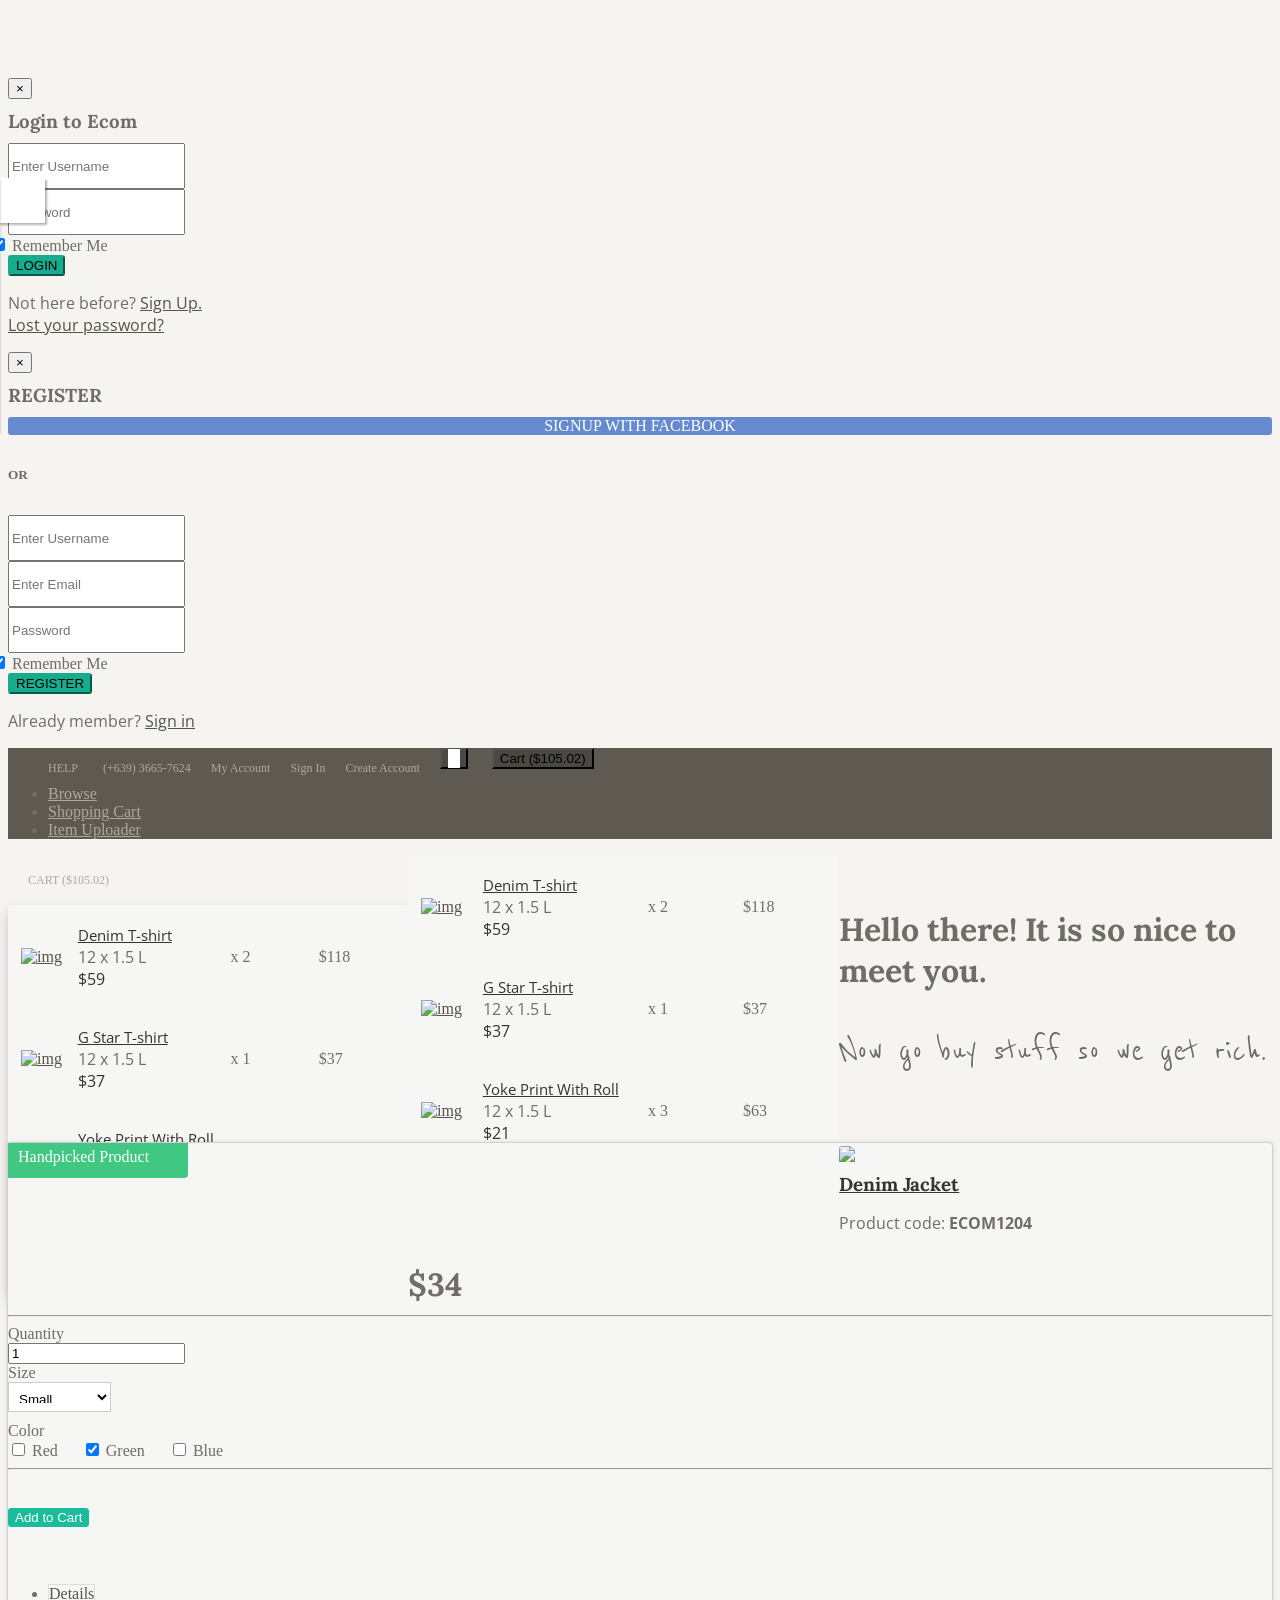
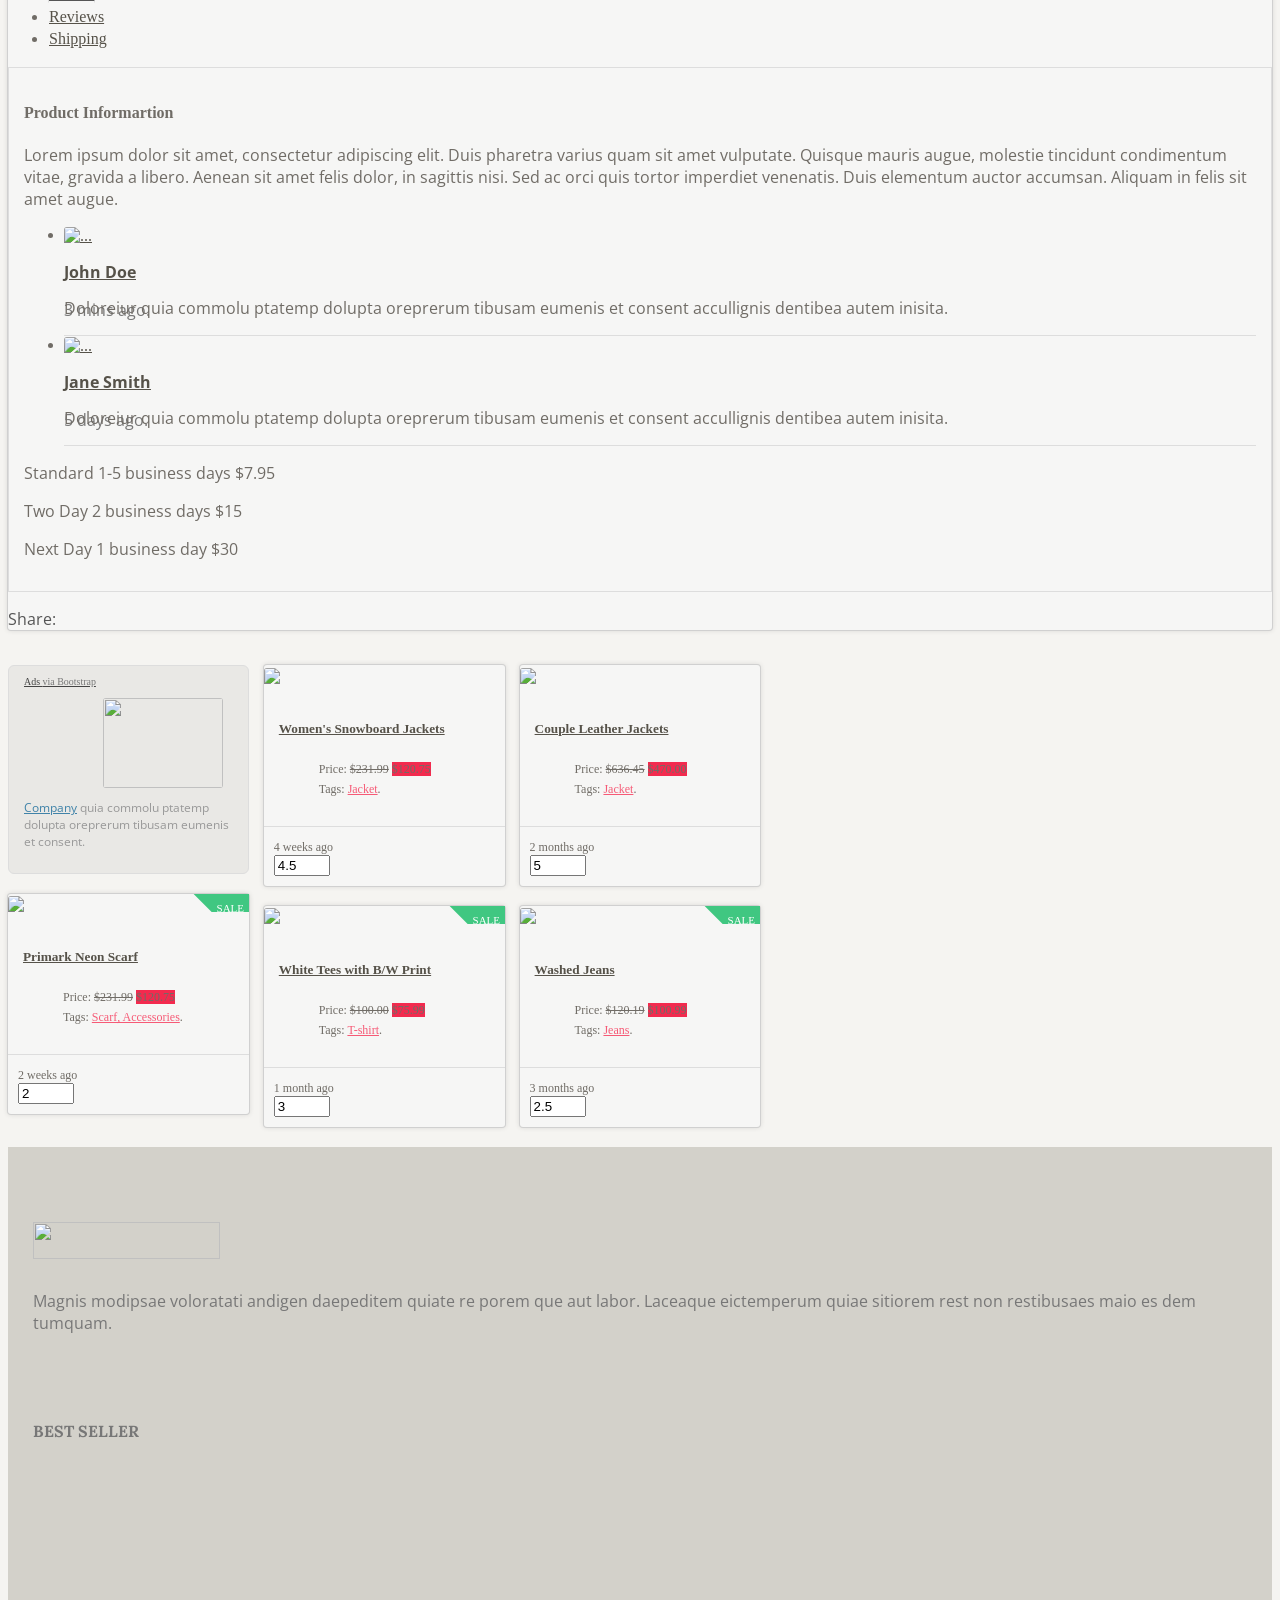
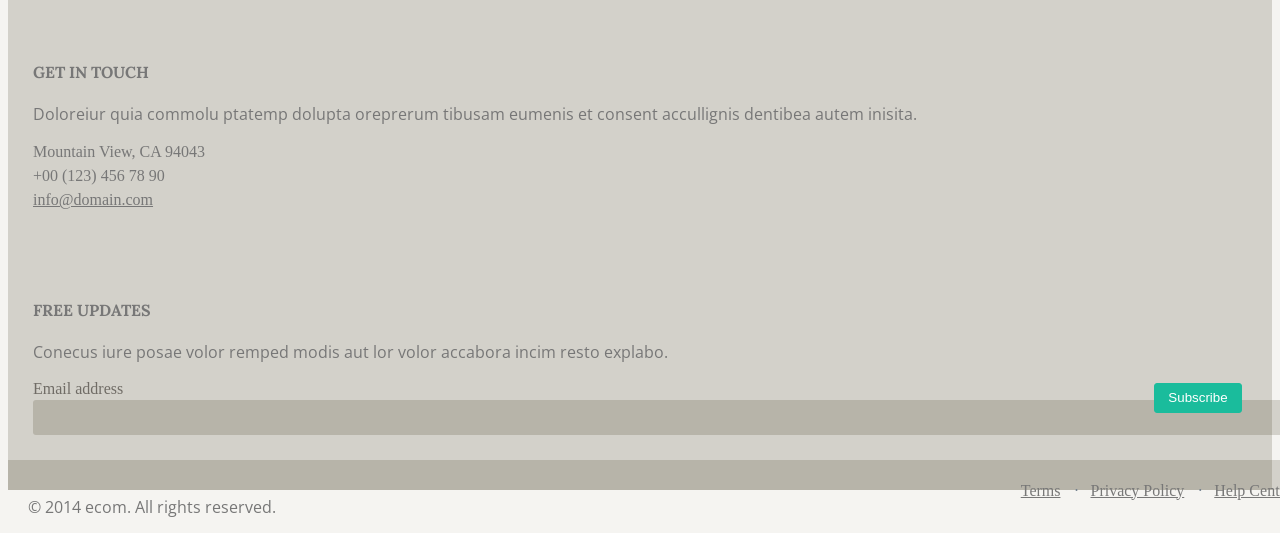
==== index.html @ 982a6e4b "base for design" ====
<!DOCTYPE html>
<html lang="en">
  <head>
    <meta charset="utf-8">
    <meta http-equiv="X-UA-Compatible" content="IE=edge">
    <meta name="viewport" content="width=device-width, initial-scale=1">
    <meta name="description" content="Ecom - Online Shop Template">
    <meta name="author" content="">
    <link rel="icon" href="favicon.ico">
    <title>Ecom - Online Shop Template</title>
    <!-- Bootstrap core CSS -->
    <link type="text/css" rel="stylesheet" href="css/bootstrap.css" />
    <link type="text/css" rel="stylesheet" href="css/font-awesome.css" />
    <!-- Custom styles for this template -->
    <link type="text/css" rel="stylesheet" href="css/styles.css" />
    <link type="text/css" rel="stylesheet" href="css/star-rating.css" />
    <link type="text/css" rel="stylesheet" href="css/flat/all.css" />
    <link type="text/css" rel="stylesheet" href="css/iosOverlay.css"/>

    <!-- Demo Examples -->
    <link type="text/css" rel="stylesheet" href="css/switcher.css"/>
    <link type="text/css" rel="alternate stylesheet" href="css/styles.css" title="brown" />
    <link type="text/css" rel="alternate stylesheet" href="css/grey.css" title="grey" />
    <!-- END Demo Examples -->

    <link type="text/css" rel="stylesheet" href="http://fonts.googleapis.com/css?family=Reenie+Beanie">
    <!-- HTML5 shim and Respond.js IE8 support of HTML5 elements and media queries -->
    <!--[if lt IE 9]>
      <script src="js/html5shiv.min.js"></script>
      <script src="js/respond.min.js"></script>
    <![endif]-->

  </head>
<body>

<!-- Modal Login start -->
<div class="modal signUpContent fade" id="ModalLogin" tabindex="-1" role="dialog" >
  <div class="modal-dialog ">
    <div class="modal-content">
      <div class="modal-header">
        <button type="button" class="close" data-dismiss="modal" aria-hidden="true"> &times; </button>
        <h3 class="modal-title-site text-center"> Login  to Ecom </h3>
      </div>
      <div class="modal-body">
        <div class="form-group login-username">
          <div >
            <input name="log" id="login-user" class="form-control input"  size="20" placeholder="Enter Username" type="text">
          </div>
        </div>
        <div class="form-group login-password">
          <div >
            <input name="Password" id="login-password" class="form-control input"  size="20" placeholder="Password" type="password">
          </div>
        </div>
        <div class="form-group">
          <div >
            <div class="checkbox login-remember">
              <label>
                <input name="rememberme" value="forever" checked="checked" type="checkbox">
                Remember Me </label>
            </div>
          </div>
        </div>
        <div >
          <div >
            <input name="submit" class="btn  btn-block btn-lg btn-primary" value="LOGIN" type="submit">
          </div>
        </div>

        
      </div>
      <div class="modal-footer">
        <p class="text-center"> Not here before? <a data-toggle="modal"  data-dismiss="modal" href="#ModalSignup"> Sign Up. </a> <br>
          <a href="#" > Lost your password? </a> </p>
      </div>
    </div>
  </div>
</div>
<!-- /.Modal Login --> 



<!-- Modal Signup start -->
<div class="modal signUpContent fade" id="ModalSignup" tabindex="-1" role="dialog" >
  <div class="modal-dialog">
    <div class="modal-content">
      <div class="modal-header">
        <button type="button" class="close" data-dismiss="modal" aria-hidden="true"> &times; </button>
        <h3 class="modal-title-site text-center" > REGISTER </h3>
      </div>
      <div class="modal-body">
        <div class="control-group"> <a class="fb_button btn  btn-block btn-lg" href="#"> SIGNUP WITH FACEBOOK </a> </div>
        <h5 style="padding:10px 0 10px 0;" class="text-center"> OR </h5>
        <div class="form-group reg-username">
          <div >
            <input name="login"  class="form-control input"  size="20" placeholder="Enter Username" type="text">
          </div>
        </div>
        <div class="form-group reg-email">
          <div >
            <input name="reg"  class="form-control input"  size="20" placeholder="Enter Email" type="text">
          </div>
        </div>
        <div class="form-group reg-password">
          <div >
            <input name="password"  class="form-control input"  size="20" placeholder="Password" type="password">
          </div>
        </div>
        <div class="form-group">
          <div >
            <div class="checkbox login-remember">
              <label>
                <input name="rememberme" id="rememberme" value="forever" checked="checked" type="checkbox">
                Remember Me </label>
            </div>
          </div>
        </div>
        <div >
          <div >
            <input name="submit" class="btn  btn-block btn-lg btn-primary" value="REGISTER" type="submit">
          </div>
        </div>
  
        
      </div>
      <div class="modal-footer">
        <p class="text-center"> Already member? <a data-toggle="modal"  data-dismiss="modal" href="#ModalLogin"> Sign in </a> </p>
      </div>
    </div>

    
  </div>
</div>
<!-- .ModalSignup End --> 


<!-- Fixed navbar start -->
<div class="navbar navbar-fixed-top megamenu" role="navigation">
  <div class="navbar-top" id="header_nav">
   
    <div class="container">
      <div class="row">
        
        <div class="col-lg-6 col-sm-6 col-xs-6 col-md-6">
            <div class="pull-left ">
            <ul class="userMenu ">
              <li><a href="help.html"><span class="hidden-xs">HELP</span>
                <i class="fa fa-question-circle fa-2x hide visible-xs"></i></a></li>
              <li class="phone-number"> 
              <a  href="callto:+63936657624"> 
              <span> <i class="fa fa-phone-square fa-2x "></i></span> 
              <span class="hidden-xs" style="margin-left:5px"> (+639) 3665-7624 </span> </a> </li>
            </ul>
            </div>
        </div>
        <div class="col-lg-6 col-sm-6 col-xs-6 col-md-6 no-margin no-padding">
          <div class="pull-right">
            <ul class="userMenu">
                <li> <a href="account.html"><span class="hidden-xs">My Account</span> 
                <i class="fa fa-user fa-2x hide visible-xs"></i></a> 
                </li>

                <li><a href="#" data-toggle="modal" data-target="#ModalLogin"><span class="hidden-xs">Sign In</span><i class="fa fa-sign-in fa-2x hide visible-xs"></i></a></li>
                
                <li class="hidden-xs"> <a href="#"  data-toggle="modal" data-target="#ModalSignup"> Create Account </a> </li>
            </ul>
          </div>
        </div>

      </div><!-- row -->
    </div><!-- container -->
  </div><!--/.navbar-top-->

  <div class="navbar navbar-default navbar-custom1">
        <div class="container">
          <div class="navbar-header">
                    <button type="button" class="navbar-toggle" data-toggle="collapse" data-target=".navbar-collapse">
                     <span class="icon-bar"></span>
                     <span class="icon-bar"></span>
                     <span class="icon-bar"></span>
                    </button>
                    <a class="navbar-brand" href="#"></a> 

                    <button type="button" class="navbar-toggle" data-toggle="collapse" data-target=".navbar-cart"> 
                    <i class="fa fa-shopping-cart colorWhite"> </i> 
                    <span class="cartRespons colorWhite"> Cart ($105.02) </span> 
                    </button>
          </div><!-- navbar-header -->

          <div class="collapse navbar-collapse">
                    <ul class="nav navbar-nav">
                        <li><a href="browse.html">Browse</a></li>
                        <li><a href="cart.html">Shopping Cart</a></li>
                        <li><a href="uploader.html" class="">Item Uploader</a></li>
                    </ul>

                        <!--- this part will be hidden for mobile version -->
                        <div class="nav navbar-nav navbar-right hidden-xs">
                            <div class="dropdown cartMenu">
                                <a href="#" class="dropdown-toggle" data-toggle="dropdown">
                                  <i class="fa fa-shopping-cart"> </i>
                                  <span class="cartRespons"> Cart ($105.02) </span> 
                                  <b class="caret"> </b> 
                                </a>
                               
                                <div class="dropdown-menu col-lg-4 col-xs-12 col-md-4 "> 
                                <table class="cart-table">
                                <tbody>
                                  <tr>
                                    <td style="width:15%" class="#">
                                    <a href="#"><img src="http://myxvip.com/ecom/images/product/1.jpg" alt="img"></a> 
                                    </td>

                                    <td style="width:35%">
                                      <div class="cart-desc">
                                      <p><a href="#"> Denim T-shirt </a> <br />
                                        <span class="size"> 12 x 1.5 L</span> <br />
                                        <span class="price"> $59</span></p>
                                      </div>
                                    </td>

                                    <td style="width:20%">x 2</td>
                                    <td style="width:15%">$118</td>
                                    <td style="width:5%"><a href="#"><i class="fa fa-trash-o"></i></a></td>
                                  </tr>
                                  <tr>
                                    <td style="width:15%" class="#">
                                    <a href="#"><img src="http://myxvip.com/ecom/images/product/2.jpg" alt="img"></a> 
                                    </td>

                                    <td style="width:35%">
                                      <div class="cart-desc">
                                      <p><a href="#"> G Star T-shirt </a> <br />
                                        <span class="size"> 12 x 1.5 L</span> <br />
                                        <span class="price"> $37</span></p>
                                      </div>
                                    </td>

                                    <td style="width:20%">x 1</td>
                                    <td style="width:15%">$37</td>
                                    <td style="width:5%"><a href="#"><i class="fa fa-trash-o"></i></a></td>
                                  </tr>
                                  <tr>
                                    <td style="width:15%" class="#">
                                    <a href="#"><img src="http://myxvip.com/ecom/images/product/3.jpg" alt="img"></a> 
                                    </td>
                                    <td style="width:35%">
                                      <div class="cart-desc">
                                      <p><a href="#"> Yoke Print With Roll </a> <br />
                                        <span class="size"> 12 x 1.5 L</span> <br />
                                        <span class="price"> $21</span></p>
                                      </div>
                                    </td>

                                    <td style="width:20%">x 3</td>
                                    <td style="width:15%">$63</td>
                                    <td style="width:5%"><a href="#"><i class="fa fa-trash-o"></i></a></td>
                                  </tr>
                                </tbody>
                                </table>

                                  <div class="cart-footer text-right">
                                    <h4 class="text-right subtotal"> Subtotal: $105 </h4>
                                      <a href="cart.html" class="btn btn-sm btn-danger"><i class="fa fa-shopping-cart"> </i> VIEW CART </a> 
                                      <a class="btn btn-sm btn-primary btn-custom"> CHECKOUT </a> 
               
                                  </div>
                                </div><!-- dropdown-menu -->
                            </div><!--/.cartMenu-->
                        </div><!--/.navbar-nav hidden-xs--> 
          </div><!-- collapse navbar-collapse -->
        </div><!-- container -->


                <!-- this part is duplicate from cartMenu  keep it for mobile -->
                <div class="navbar-cart collapse hidden-sm hidden-md hidden-lg">
                  <div class="cartMenu col-lg-4 col-xs-12 col-md-4">
                    <div class="miniCartTable"> 
                       <table class="cart-table">
                                <tbody>
                                  <tr>
                                    <td style="width:15%" class="#">
                                    <a href="#"><img src="http://myxvip.com/ecom/images/product/1.jpg" alt="img"></a> 
                                    </td>

                                    <td style="width:35%">
                                      <div class="cart-desc">
                                      <p><a href="#"> Denim T-shirt </a> <br />
                                        <span class="size"> 12 x 1.5 L</span> <br />
                                        <span class="price"> $59</span></p>
                                      </div>
                                    </td>

                                    <td style="width:20%">x 2</td>
                                    <td style="width:15%">$118</td>
                                    <td style="width:5%"><a href="#"><i class="fa fa-trash-o"></i></a></td>
                                  </tr>
                                  <tr>
                                    <td style="width:15%" class="#">
                                    <a href="#"><img src="http://myxvip.com/ecom/images/product/2.jpg" alt="img"></a> 
                                    </td>

                                    <td style="width:35%">
                                      <div class="cart-desc">
                                      <p><a href="#"> G Star T-shirt </a> <br />
                                        <span class="size"> 12 x 1.5 L</span> <br />
                                        <span class="price"> $37</span></p>
                                      </div>
                                    </td>

                                    <td style="width:20%">x 1</td>
                                    <td style="width:15%">$37</td>
                                    <td style="width:5%"><a href="#"><i class="fa fa-trash-o"></i></a></td>
                                  </tr>
                                  <tr>
                                    <td style="width:15%" class="#">
                                    <a href="#"><img src="http://myxvip.com/ecom/images/product/3.jpg" alt="img"></a> 
                                    </td>
                                    <td style="width:35%">
                                      <div class="cart-desc">
                                      <p><a href="#"> Yoke Print With Roll </a> <br />
                                        <span class="size"> 12 x 1.5 L</span> <br />
                                        <span class="price"> $21</span></p>
                                      </div>
                                    </td>

                                    <td style="width:20%">x 3</td>
                                    <td style="width:15%">$63</td>
                                    <td style="width:5%"><a href="#"><i class="fa fa-trash-o"></i></a></td>
                                  </tr>
                                </tbody>
                                </table>


                      <div class="cart-footer text-right">
                        <h4 class="text-right subtotal"> Subtotal: $105 </h4>
                        <a href="cart.html" class="btn btn-sm btn-danger"><i class="fa fa-shopping-cart"> </i> VIEW CART </a> 
                        <a class="btn btn-sm btn-primary btn-custom"> CHECKOUT </a> 
                      </div><!-- cart-footer text-right -->
                    </div><!-- miniCartTable -->
                  </div><!--/.cartMenu--> 
                </div><!--/.navbar-cart-->
  </div><!-- navbar-default -->
</div><!-- /.Fixed navbar  -->



<!-- content -->
<div class="container">


    <div class="col-md-12 text-center">
      <div class="heading">
      <h1>Hello there! It is so nice to meet you. </h1>

            <p class="lead">Now go buy stuff so we get rich.</p>
<!--
      <p class="lead">Now go buy stuff so we get rich.</p>
    -->
    </div>
    </div>


   


    <!-- handpicked -->
    <div class="handpicked col-sm-6">
      <a href="details.html"><img class="img-responsive" src="http://myxvip.com/ecom/images/product/ec_guy.jpg"></a>
                   
        
        <div class="col-md-6 pull-left">
          <h3 class="h3"><a href="#"><strong>Denim Jacket</strong></a></h3>
          <p class="product-code">Product code: <strong>ECOM1204</strong></p>
        </div>
                    
        <div class="col-md-6 pull-right text-right">
        <h1 class="big-price"><strong>$34</strong></h1>
        </div>

        <div class="clearfix"></div>
        <hr />
        
        <div class="col-md-12">
        <form class="form-horizontal" role="form">
          <div class="form-group">
            <label for="quantity" class="col-sm-2 control-label">Quantity</label>
              <div class="col-xs-9">
                <input id="quantity"
                           type="text"
                           value="1"
                           name="quantity"
                           data-bts-min="0"
                           data-bts-max="100"
                           data-bts-init-val=""
                           data-bts-step="1"
                           data-bts-decimal="0"
                           data-bts-step-interval="100"
                           data-bts-force-step-divisibility="round"
                           data-bts-step-interval-delay="500"
                           data-bts-prefix=""
                           data-bts-postfix=""
                           data-bts-prefix-extra-class=""
                           data-bts-postfix-extra-class=""
                           data-bts-booster="true"
                           data-bts-boostat="10"
                           data-bts-max-boosted-step="false"
                           data-bts-mousewheel="true"
                           data-bts-button-down-class="btn btn-default"
                           data-bts-button-up-class="btn btn-default"
                            />
              </div>
          </div>

          <div class="form-group">
            <label for="size" class="col-sm-2 control-label">Size</label>
              <div class="col-xs-9">
                <select class="form-control">
                  <option>Small</option>
                  <option>Medium</option>
                  <option>Large</option>
                  <option>Extra Large</option>
                </select>
              </div>
          </div>

          <div class="form-group">
            <label for="color" class="col-sm-2 control-label">Color</label>
              <div class="col-xs-10 checkbox-inline">
                <input type="checkbox"> <label class="custom text-danger">Red</label> 
                <input type="checkbox" checked> <label class="custom text-success">Green</label>
                <input type="checkbox"> <label class="custom text-primary">Blue</label> 
              </div>
          </div>
        </form>
        </div>
        <hr />

        <div class="col-md-12 text-center">
        <button class="btn btn-primary-custom btn-lg" id="loadToSuccess"><i class="fa fa-shopping-cart"></i> Add to Cart</button>
        </div>
       

      <div class="col-md-12">
      
        <ul class="nav nav-tabs">
          <li class="active"><a data-toggle="tab" href="#details">Details</a></li>
          <li><a data-toggle="tab" href="#reviews">Reviews</a></li>
          <li><a data-toggle="tab" href="#shipping">Shipping</a></li>
        </ul>
               

          <div class="tab-content">
          <div class="tab-pane active" id="details">
            <h4>Product Informartion</h4>
            <p>Lorem ipsum dolor sit amet, consectetur adipiscing elit. Duis pharetra varius quam sit amet vulputate. Quisque mauris augue, molestie tincidunt condimentum vitae, gravida a libero. Aenean sit amet felis dolor, in sagittis nisi. Sed ac orci quis tortor imperdiet venenatis. Duis elementum auctor accumsan. Aliquam in felis sit amet augue.</p>
          </div>

          <div class="tab-pane" id="reviews"> 
          
          <ul class="media-list">
            <li class="media">
              <a class="pull-left" href="#">
                <img class="media-object" src="http://myxvip.com/ecom/images/user_1.jpg" style="width:64px;" alt="...">
              </a>
              <div class="media-body">
                <div class="media-heading">
                <p class="pull-left"><a href="#"><strong>John Doe</strong></a></p> 
                <p class="pull-right review-time"><i class="fa fa-clock-o"></i> 3 mins ago.</p>
              </div>
              <div class="clearfix"></div>
                <p class="text-left">Doloreiur quia commolu ptatemp dolupta oreprerum tibusam eumenis et consent accullignis dentibea autem inisita.</p>
              </div>
            </li>
              <li class="media">
              <a class="pull-left" href="#">
                <img class="media-object" src="http://myxvip.com/ecom/images/user_2.jpg" style="width:64px;" alt="...">
              </a>
              <div class="media-body">
                <div class="media-heading">
                <p class="pull-left"><a href="#"><strong>Jane Smith</strong></a></p> 
                <p class="pull-right review-time"><i class="fa fa-clock-o"></i> 5 days ago.</p>
              </div>
              <div class="clearfix"></div>
                <p class="text-left">Doloreiur quia commolu ptatemp dolupta oreprerum tibusam eumenis et consent accullignis dentibea autem inisita.</p>
              </div>
            </li>
          </ul>

          </div><!-- reviews -->
                              

                              
          <div class="tab-pane" id="shipping">
          <p>Standard 1-5 business days $7.95</p>
            <p>Two Day 2 business days $15</p>
            <p>Next Day  1 business day  $30</p>

          </div>
        </div><!-- tab-content-->

        <p class="share text-right">Share:
          <a href="#" class="fa fa-lg fa-facebook-square"></a>
          <a href="#" class="fa fa-lg fa-twitter-square"></a>
          <a href="#" class="fa fa-lg fa-google-plus-square"></a>
        </p>

      </div><!-- col-md-12 -->
    </div><!-- handpicked -->



                <!-- Sidebar Grid -->
                <div class="col-sm-6">
                <div class="productsrow">
                
                      <!-- ADVERTISEMENT -->
                      <div class="product-grid">
                          <div class="advertisement">
                          <h5 class="tab"><a href="#">Ads <span class="meta">via Bootstrap</span></a></h5>
                          <a href="#"><img class="ad pull-left" alt="" src="http://myxvip.com/ecom/images/ads_logo.png" border="0" height="90" width="120"></a>
                          <p class="ads text-left"><a href="#">Company</a> quia commolu ptatemp dolupta oreprerum tibusam eumenis et consent.</p>
                          <div class="clearfix"></div>
                          </div>
                      </div> 
                      <!-- ADVERTISEMENT END -->





                        <div class="product-grid">
                        <div class="widget-area">
                          <div class="container-item">
                          <div class="item">
                            
                            <div class="product-images">
                            <div class="post-header">
                              <img src="http://myxvip.com/ecom/images/product/marta_canga.jpg"></a>
                            </div>
                            </div>

                            <div class="item-overlay">
                              <a href="#" id="loadToSuccess" class="item-button buy">
                              <i class="fa fa-shopping-cart"></i>
                              </a>
                              <a href="details.html" class="item-button details details-btn">
                              <i class="fa fa-search-plus"></i>
                              </a>
                            
                              <div class="sale-tag"><span>SALE</span></div>
                            </div>

                          </div><!-- item-->  
                          </div><!-- container-item -->
                        <div class="widget-text">
                              <h5><a href="#">Primark Neon Scarf</a></h5>     
                                    
                                    <div class="entry-content">
                                        <ul class="post-meta">
                                            <li>Price: 
                                              <span class="price-tag">
                                              <del><span class="amount">$231.99</span></del> 
                                              <span class="badge">$120.75</span>
                                              </span>
                                            </li>

                                            <li>Tags: <a href="#">Scarf, Accessories</a>.</li>
                                        </ul>
                                    </div>
                             </div>    

                                      <div class="entry-footer">
                                        <div class="col-xs-6">
                                        <span class="datetime text-left">
                                          <i class="fa fa-calendar"></i> 2 weeks ago</span>
                                        </div>
                                        <div class="col-xs-6">
                                        <input id="input-22" value="2" type="number" class="rating" min="0" max="5" step="0.5" data-size="sx" data-glyphicon="0">
                                      </div>
                                      <div class="clearfix"></div>
                                      </div>

                        </div><!-- /End widget-area -->
                        </div><!-- product-grid -->







                        <div class="product-grid">
                        <div class="widget-area">
                          <div class="container-item">
                          <div class="item">
                            
                            <div class="product-images">
                            <div class="post-header">
                              <img src="http://myxvip.com/ecom/images/product/josh_barrows.jpg"></a>
                            </div>
                            </div>

                            <div class="item-overlay">
                              <a href="#" id="loadToSuccess" class="item-button buy">
                              <i class="fa fa-shopping-cart"></i>
                              </a>
                              <a href="details.html" class="item-button details details-btn">
                              <i class="fa fa-search-plus"></i>
                              </a>
                            
                              <!--<div class="sale-tag"><span>SALE</span></div>-->
                            </div>

                          </div><!-- item-->  
                          </div><!-- container-item -->
                        <div class="widget-text">
                              <h5><a href="#">Women's Snowboard Jackets</a></h5>     
                                    
                                    <div class="entry-content">
                                        <ul class="post-meta">
                                            <li>Price: 
                                              <span class="price-tag">
                                              <del><span class="amount">$231.99</span></del> 
                                              <span class="badge">$120.75</span>
                                              </span>
                                            </li>

                                            <li>Tags: <a href="#">Jacket</a>.</li>
                                        </ul>
                                    </div>
                             </div>    

                                      <div class="entry-footer">
                                        <div class="col-xs-6">
                                        <span class="datetime text-left">
                                          <i class="fa fa-calendar"></i> 4 weeks ago</span>
                                        </div>
                                        <div class="col-xs-6">
                                        <input id="input-22" value="4.5" type="number" class="rating" min="0" max="5" step="0.5" data-size="sx" data-glyphicon="0">
                                      </div>
                                      <div class="clearfix"></div>
                                      </div>

                        </div><!-- /End widget-area -->
                        </div><!-- product-grid -->




                        <div class="product-grid">
                        <div class="widget-area">
                          <div class="container-item">
                          <div class="item">
                            
                            <div class="product-images">
                            <div class="post-header">
                              <img src="http://myxvip.com/ecom/images/product/aud.jpg"></a>
                            </div>
                            </div>

                            <div class="item-overlay">
                              <a href="#" id="loadToSuccess" class="item-button buy">
                              <i class="fa fa-shopping-cart"></i>
                              </a>
                              <a href="details.html" class="item-button details details-btn">
                              <i class="fa fa-search-plus"></i>
                              </a>
                            
                              <div class="sale-tag"><span>SALE</span></div>
                            </div>

                          </div><!-- item-->  
                          </div><!-- container-item -->
                        <div class="widget-text">
                              <h5><a href="#">White Tees with B/W Print</a></h5>     
                                    
                                    <div class="entry-content">
                                        <ul class="post-meta">
                                            <li>Price: 
                                              <span class="price-tag">
                                              <del><span class="amount">$100.00</span></del> 
                                              <span class="badge">$75.99</span>
                                              </span>
                                            </li>

                                            <li>Tags: <a href="#">T-shirt</a>.</li>
                                        </ul>
                                    </div>
                             </div>    

                                      <div class="entry-footer">
                                        <div class="col-xs-6">
                                        <span class="datetime text-left">
                                          <i class="fa fa-calendar"></i> 1 month ago</span>
                                        </div>
                                        <div class="col-xs-6">
                                        <input id="input-22" value="3" type="number" class="rating" min="0" max="5" step="0.5" data-size="sx" data-glyphicon="0">
                                      </div>
                                      <div class="clearfix"></div>
                                      </div>

                        </div><!-- /End widget-area -->
                        </div><!-- product-grid -->




                        <div class="product-grid">
                        <div class="widget-area">
                          <div class="container-item">
                          <div class="item">
                            
                            <div class="product-images">
                            <div class="post-header">
                              <img src="http://myxvip.com/ecom/images/product/aude.jpg"></a>
                            </div>
                            </div>

                            <div class="item-overlay">
                              <a href="#" id="loadToSuccess" class="item-button buy">
                              <i class="fa fa-shopping-cart"></i>
                              </a>
                              <a href="details.html" class="item-button details details-btn">
                              <i class="fa fa-search-plus"></i>
                              </a>
                            
                              <!--<div class="sale-tag"><span>SALE</span></div>-->
                            </div>

                          </div><!-- item-->  
                          </div><!-- container-item -->
                        <div class="widget-text">
                              <h5><a href="#">Couple Leather Jackets</a></h5>     
                                    
                                    <div class="entry-content">
                                        <ul class="post-meta">
                                            <li>Price: 
                                              <span class="price-tag">
                                              <del><span class="amount">$636.45</span></del> 
                                              <span class="badge">$470.00</span>
                                              </span>
                                            </li>

                                            <li>Tags: <a href="#">Jacket</a>.</li>
                                        </ul>
                                    </div>
                             </div>    

                                      <div class="entry-footer">
                                        <div class="col-xs-6">
                                        <span class="datetime text-left">
                                          <i class="fa fa-calendar"></i> 2 months ago</span>
                                        </div>
                                        <div class="col-xs-6">
                                        <input id="input-22" value="5" type="number" class="rating" min="0" max="5" step="0.5" data-size="sx" data-glyphicon="0">
                                      </div>
                                      <div class="clearfix"></div>
                                      </div>

                        </div><!-- /End widget-area -->
                        </div><!-- product-grid -->


                        <div class="product-grid">
                        <div class="widget-area">
                          <div class="container-item">
                          <div class="item">
                            
                            <div class="product-images">
                            <div class="post-header">
                              <img src="http://myxvip.com/ecom/images/product/zerokhmer.jpg"></a>
                            </div>
                            </div>

                            <div class="item-overlay">
                              <a href="#" id="loadToSuccess" class="item-button buy">
                              <i class="fa fa-shopping-cart"></i>
                              </a>
                              <a href="details.html" class="item-button details details-btn">
                              <i class="fa fa-search-plus"></i>
                              </a>
                            
                              <div class="sale-tag"><span>SALE</span></div>
                            </div>

                          </div><!-- item-->  
                          </div><!-- container-item -->
                        <div class="widget-text">
                              <h5><a href="#">Washed Jeans</a></h5>     
                                    
                                    <div class="entry-content">
                                        <ul class="post-meta">
                                            <li>Price: 
                                              <span class="price-tag">
                                              <del><span class="amount">$120.19</span></del> 
                                              <span class="badge">$100.99</span>
                                              </span>
                                            </li>

                                            <li>Tags: <a href="#">Jeans</a>.</li>
                                        </ul>
                                    </div>
                             </div>    

                                      <div class="entry-footer">
                                        <div class="col-xs-6">
                                        <span class="datetime text-left">
                                          <i class="fa fa-calendar"></i> 3 months ago</span>
                                        </div>
                                        <div class="col-xs-6">
                                        <input id="input-22" value="2.5" type="number" class="rating" min="0" max="5" step="0.5" data-size="sx" data-glyphicon="0">
                                      </div>
                                      <div class="clearfix"></div>
                                      </div>

                        </div><!-- /End widget-area -->
                        </div><!-- product-grid -->



                </div><!-- productsrow -->
                </div><!--col-sm-6 -->
                <!-- /Sidebar Grid -->

</div><!-- /container -->
<!-- /content -->


    <div class="clearfix"></div>
    <!-- =======================================
    Footer Start
    ======================================== -->
    <footer class="dark-bg">
      <div class="container inner">
        <div class="row">
          
          <div class="col-md-3 col-sm-6 inner">

            <div class="footer-logo">
            <a href="#"><img src="http://myxvip.com/ecom/images/footer_logo.png" alt=""></a>
            </div>
            <p>Magnis modipsae voloratati andigen daepeditem quiate re porem que aut labor. Laceaque eictemperum quiae sitiorem rest non restibusaes maio es dem tumquam.</p>
          </div><!-- /.col -->
          
              <div class="col-md-3 col-sm-6 inner">
                <h4>Best Seller</h4>
                
                <div class="row">               
                  <div class="col-xs-6 thumb">
                  <a href="#"><img src="http://myxvip.com/ecom/images/best_seller1.jpg" alt=""></a>
                    <div class="thehover"><i class="fa fa-link fa-4x"></i></div>
                  </div><!-- /.thumb -->
                  
                  <div class="col-xs-6 thumb">
                  <a href="#"><img src="http://myxvip.com/ecom/images/best_seller2.jpg" alt=""></a>
                  <div class="thehover"><i class="fa fa-link fa-4x"></i></div>
                  </div><!-- /.thumb -->
                  
                  <div class="col-xs-6 thumb">
                  <a href="#"><img src="http://myxvip.com/ecom/images/best_seller3.jpg" alt=""></a>
                  <div class="thehover"><i class="fa fa-link fa-4x"></i></div>
                  </div><!-- /.thumb -->
                  
                  <div class="col-xs-6 thumb">
                  <a href="#"><img src="http://myxvip.com/ecom/images/best_seller4.jpg" alt=""></a>
                  <div class="thehover"><i class="fa fa-link fa-4x"></i></div>
                  </div><!-- /.thumb -->  
                </div><!-- /.row -->
              </div><!-- /.col -->
          
          
              <div class="col-md-3 col-sm-6 inner">
                <h4>Get In Touch</h4>
                <p>Doloreiur quia commolu ptatemp dolupta oreprerum tibusam eumenis et consent accullignis dentibea autem inisita.</p>
                <ul class="contacts">
                  <li><i class="fa fa-map-marker"></i> Mountain View, CA 94043</li>
                  <li><i class="fa fa-phone"></i> +00 (123) 456 78 90</li>
                  <li><i class="fa fa-envelope-o"></i> <a href="#">info@domain.com</a></li>
                </ul><!-- /.contacts -->
              </div><!-- /.col -->
          
              <div class="col-md-3 col-sm-6 inner">
                <h4>Free updates</h4>
                <p>Conecus iure posae volor remped modis aut lor volor accabora incim resto explabo.</p>
                
                <form class="form-inline newsletter" role="form">
                  <label class="sr-only" for="exampleInputEmail">Email address</label>
                  <input type="email" class="email" placeholder="">
                  <button type="submit" class="btn btn-success btn-submit">Subscribe</button>
                </form>
            
              </div><!-- /.col -->
        </div><!-- /.row --> 
      </div><!-- container inner-->


        <div class="footer-bottom">
        <div class="container inner">
        <div class="row">
          <div class="col-md-6">
          <p class="copy">&copy; 2014 ecom. All rights reserved.</p>
          </div>
          
          <div class="col-md-6">
            <ul class="footer-menu">
              <li><a href="tos.html">Terms</a></li>
              <li><a href="privacy.html">Privacy Policy</a></li>
              <li><a href="help.html">Help Center</a></li>
            </ul><!-- .footer-menu -->
          </div>
        </div><!-- /.row --> 
        </div><!-- container inner-->
        <div class="clearfix"></div>
        </div><!-- .footer-bottom -->

    </footer>
    <!-- =======================================
    Footer End
    ======================================== -->


    <!-- ADD Switcher -->
      <div class="demo_changer">
          <div class="demo-icon"><i class="fa fa-cog fa-2x"></i></div>
          <div class="form_holder">
              <div class="line"></div>
              <p>CHOOSE YOUR COLOR</p>
              <p>This plugin uses cookies. Choose a predefined color scheme here.</p>
            <div class="predefined_styles">
            <ul id="switcher">
              <li id="brown"><a href="#" class="styleswitch" rel="brown"><img src="http://myxvip.com/ecom/images/placeholder.png"/></a></li>
              <li id="grey"><a href="#" class="styleswitch" rel="grey"><img src="http://myxvip.com/ecom/images/placeholder.png"/></a></li>
            </ul>
            </div>
          <span><a rel="stylesheet" class="styleswitch" href="?default=true">DEFAULT STYLE</a></span>
        <div class="line"></div>
          </div>
      </div>
    <!-- END Switcher -->



   <!-- Bootstrap core JavaScript -->
    <script type="text/javascript" src="http://myxvip.com/ecom/js/jquery.min.js"></script>
    <script type="text/javascript" src="http://myxvip.com/ecom/js/bootstrap.js"></script>

    <script type="text/javascript" src="http://myxvip.com/ecom/js/star-rating.js"></script>
    <script type="text/javascript" src="http://myxvip.com/ecom/js/icheck.js"></script>
    <!--Touch Spin -->
    <script type="text/javascript" src="http://myxvip.com/ecom/js/bootstrap.touchspin.js"></script>
    <script type="text/javascript" src="http://myxvip.com/ecom/js/iosOverlay.js"></script>
    <script type="text/javascript" src="http://myxvip.com/ecom/js/spin.min.js"></script>

    <!-- DEMO -->
    <script type="text/javascript" src="http://myxvip.com/ecom/js/color_switcher.js"></script>
    <script type="text/javascript" src="http://myxvip.com/ecom/js/custom.js"></script>

  </body>
</html>
---- css/styles.css ----
/*   
Template Name: Ecom - Online Shop Template
Template URI: http://myxvip.com/ecom/
Description: Bootstrap Theme
Author: Erwin Agpasa
Author URI: http://istran.net
License: GNU General Public License version 3.0
License URI: http://www.gnu.org/licenses/gpl-3.0.html
Version: 1.0

 Ecom - Online Shop Template is a bootstrap shopping cart template. 
 Can be used for some type of online store.

Regular Updates:
No need to worry about subscription or renewal fees. Once you buy a theme, you receive upgrades at no cost.

Features:
1. well-written code
2. Bootstrap v3.2.0
3. Custom ads widgets
4. JQuery star rating plugin
5. Fontawesome Icons
6. Multiple color scheme

Changelog:
1.0 - Initial release

1.1 - August 14, 2014
- Fixed Logo and nav always pull right in MS Windows IE and Firefox
- Logo lef margin in mobile version
- 

Credits:
Flickr users
- Marta Canga
- Josh Barrows
- AUDE
- Zerokhmer
*/

@import url(http://fonts.googleapis.com/css?family=Lora);
@import url(http://fonts.googleapis.com/css?family=Open+Sans:400,300,700,600);

/* =============================================================== */
/* GENERAL
/* =============================================================== */

html * { outline: 0 !important; }

body {
	background: #f5f4f1 url(../images/bg.png?6389083) repeat 0 0;
 	padding-top:70px;
	color: #706c66;
	}


body p{
	font-family: 'Open Sans', sans-serif!important;
	}

a { color: #565249; }


	h1.title{
		font-size: 20px;
		font-family: 'Open Sans', sans-serif;
		border-bottom: 1px solid #ddd;
		}

	h1.title-noline{
		font-size: 20px;
		font-family: 'Open Sans', sans-serif;
		}

	h2.title{
		font-size: 18px;
		font-family: 'Open Sans', sans-serif;
		border-bottom: 1px solid #ddd;
		}

	h2.title-noline{
		font-size: 18px;
		font-family: 'Open Sans', sans-serif;
		}

	h1,h2,h3 {
		margin-top: 10px;
		margin-bottom: 10px;
		font-family: 'Lora', serif;
		}

	.h3 a{
		color:#333;
		font-family: 'Lora', serif;
		}


	img {
		vertical-align: middle;
		border: 0; 
		}

	hr.liner{
		border-bottom: solid 1px #e3e1dc;
		}

	.padder{
		padding:0 20px 0 20px;
		}

	.nopadding {
	   	padding: 0 !important;
	   	margin: 0 !important;
		}

	label.custom{
		margin-right:20px;
		}

	.control-label{
		font-weight: normal;
		}	

	select {
		border: 1px solid #cccccc;
		background-color: #ffffff;
		display: inline-block;
		padding: 8px 6px;
		margin-bottom: 10px;
		height: 30px;
		line-height: 30px;
		vertical-align: middle;
		}


	.btn-primary{
		background-color: #16AC8E;
		border-color: #16AC8E;
		}

	.btn-primary:hover, .btn-primary:focus{
		background-color:#14997E;
		border-color: #16AC8E;
		}

	.fb_button{
		border-color:#658AD0;
		color: #fff;
		margin: 0 auto;
		background: #658AD0;
		color: #FFFFFF;
		display: block;
		text-align: center;
		text-decoration: none;
		}

	.fb_button:hover{
		background: #5178C2;
		border-color:#5178C2;
		color: #fff;
		}

	.btn-checkout, .btn-checkout:hover {
		font-family: 'Open Sans', sans-serif;
		text-decoration: none;
		text-shadow: 0 -1px 0 rgba(0,0,0,.2);
		cursor: pointer;
		font-weight: 300;
		color: #fff!important;
		border: 0!important;
		border-color: none!important;
		background: #89a452 url(../images/btn-lighter-bg.png?164b591) repeat 0 0;
		background: url(../images/btn-lighter-bg.png?164b591) repeat 0 0,-moz-linear-gradient(top,#95b060 0,#89a452 100%);
		background: url(../images/btn-lighter-bg.png?164b591) repeat 0 0,-webkit-gradient(linear,left top,left bottom,color-stop(0%,#95b060),color-stop(100%,#89a452));
		background: url(../images/btn-lighter-bg.png?164b591) repeat 0 0,-webkit-linear-gradient(top,#95b060 0,#89a452 100%);
		background: url(../images/btn-lighter-bg.png?164b591) repeat 0 0,-o-linear-gradient(top,#95b060 0,#89a452 100%);
		background: url(../images/btn-lighter-bg.png?164b591) repeat 0 0,-ms-linear-gradient(top,#95b060 0,#89a452 100%);
		background: url(../images/btn-lighter-bg.png?164b591) repeat 0 0,linear-gradient(top,#95b060 0,#89a452 100%);
		-webkit-box-shadow: inset 0 -1px 0 rgba(0,0,0,.07),0 1px 2px 0 rgba(0,0,0,.09),transparent 0 0 0;
		box-shadow: inset 0 -1px 0 rgba(0,0,0,.07),0 1px 2px 0 rgba(0,0,0,.09),transparent 0 0 0;
		-webkit-user-select: none;
		-moz-user-select: none;
		-ms-user-select: none;
		user-select: none;
		}

	.btn-continue{
		width: 170px;
		margin: 0;
		border: 0!important;
		border-color: none!important;
		background: #c2bdb6 url(../images/btn-lighter-bg.png?59b765c) repeat 0 0;
		background: url(../images/btn-lighter-bg.png?59b765c) repeat 0 0,-moz-linear-gradient(top,#cecac4 0,#c2bdb6 100%);
		background: url(../images/btn-lighter-bg.png?59b765c) repeat 0 0,-webkit-gradient(linear,left top,left bottom,color-stop(0%,#cecac4),color-stop(100%,#c2bdb6));
		background: url(../images/btn-lighter-bg.png?59b765c) repeat 0 0,-webkit-linear-gradient(top,#cecac4 0,#c2bdb6 100%);
		background: url(../images/btn-lighter-bg.png?59b765c) repeat 0 0,-o-linear-gradient(top,#cecac4 0,#c2bdb6 100%);
		background: url(../images/btn-lighter-bg.png?59b765c) repeat 0 0,-ms-linear-gradient(top,#cecac4 0,#c2bdb6 100%);
		background: url(../images/btn-lighter-bg.png?59b765c) repeat 0 0,linear-gradient(top,#cecac4 0,#c2bdb6 100%);
		text-shadow: none;
		color: #857f77;
		}

	.btn-continue:after{
		content: "Continue Shopping";
		}


	/* ===== PANEL ===== */
	.panel-info {
		color: #565249!important;
		border-color: #e3e1dc;
		}

	.panel-info > .panel-heading {
		color: #31708f;
		background: rgba(255,255,255,.35);
		border-color: #e3e1dc;
		}

	.panel-title{ color: #555; }

	.panel{ background-color: #f6f6f5; }

	.panel img .small{ /*NOT USED */
		width: 60px;
		height: 60px;
		}

	.panel-body > .row {  }

	.panel-footer {
		padding: 10px 15px;
		background: rgba(66,55,13,.06);
		border-color: rgba(43,41,39,.1);
		border-bottom-right-radius: 3px;
		border-bottom-left-radius: 3px;
		}

	.article-vote {
		clear: both;
		background: #f6f6f5;
		border-top: solid 1px #dcdbd9;
		border-bottom: solid 1px #dcdbd9;
		padding: 25px 30px;
		position: relative;
		margin: 0 0 15px 0;
		display: block;
		}


	/* LIST */
	ul.category-list {
		list-style-type: none;
		margin:0!important;
		padding: 0!important	
		}

	ul.category-list li{
		margin-bottom: 15px;
		}

	ul.category-list li a{
		text-decoration: none;
		color: #8ca755;
		}


	/* SPACING */
	.top30{ margin-top: 30px; }
	.top40{ margin-top: 40px; }
	.top50{ margin-top: 50px; }
	.top60{ margin-top: 60px; }
	.bottom30{ margin-bottom: 30px; }
	.bottom40{ margin-bottom: 40px; }
	.bottom50{ margin-bottom: 50px; }
	.bottom60{ margin-bottom: 60px; }

/* =============================================================== */
/* CUSTOMIZED NAVBAR
/* =============================================================== */
.logo {
	width: 125px;
	height: 27px;
	}

.navbar-top {
	background: #4e4a41 url(../images/header-bg.png?ca8a218) repeat-x 0 0;
	font-size: 12px;
	color: #aca99f;
	}

.navbar-default{
	background: rgba(78, 74, 65, 0.9) url(../images/header-bg.png?ca8a218) repeat-x 0 0;
	border-color:transparent;
	padding:0;
	margin:0;
	border-radius: 0!important;
	width: 100%!important;
	}

.navbar-default .navbar-nav > li > a {
	color: #aca99f;
	}

.navbar-toggle {
	background: rgba(0,0,0,0.2);
	}

.navbar-brand {
	padding: 10px;
	width: 125px;
	background:url(../images/logo-default.png) 0 12px;
	 	background-size: 125px 27px!important;
	 	   background-repeat: no-repeat;
	}

/* Removed IE issue
.navbar .navbar-top {
	height: 35px;
	}
*/
.navbar-collapse ul li:hover{
	background-color: none;
	}

.navbar-collapse ul li a:hover{
	color: #fff!important;
	}


/*Mobile Toggle button*/
.navbar-toggle .icon-bar {
	border: solid 2px #fff;
	}

.userMenu li {
	padding-top:5px;
	display: block;
	float: left;
	}

.userMenu li a {
	display: block;
	float: right;
	font-size: 12px;
	color: #aca99f;
	line-height: 30px;
	padding: 0 20px 0 0;
	text-decoration: none;

	}

.userMenu li a:hover {
	opacity:0.6;
	}

.phone-number span {
	float: left;
	}


/* =============================================================== */
/* CART MENU
/* =============================================================== */
.dropdown-menu {
	left: 0;
	}

.cartMenu {
	float: left;
	display: block;
	}

.cartMenu a.dropdown-toggle {
	padding-bottom: 15px;
	padding-top: 15px;
	padding-left: 20px;
	padding-right: 20px;
	color: #aca99f;
	font-size: 12px;
	font-weight: 300;
	text-transform: uppercase;
	line-height: 20px;
	display: block;
	text-decoration: none;
	}

.cartMenu a.dropdown-toggle:hover{
	background-color: #4e4a41;
	}

.navbar-default .navbar-nav > .open > a, 
.navbar-default .navbar-nav > .open > a:hover, 
.navbar-default .navbar-nav > .open > a:focus {
	color: #fff;
	background-color: #4e4a41;
	}

.cartMenu .dropdown-menu {
	padding-bottom: 0;
	border-radius: 0;
	margin-top: 0;
	background-color: #f6f6f5;
	width: 400px;
	}

.miniCartTable{
	padding:0;
	width: 100%;
	}

.cart-table{
	width: 100%;
	background-color:#f6f6f5; 
	}
	
.navbar-cart{
	width: 100%!important;
	}

.cartMenu table tr {
	border-bottom: solid 1px #F5F5F5;
	}

.cartMenu img {
	width: 65px;
	height: 65px;
	margin: 5px 10px;
	}

.cart-desc a{
	font-size: 15px;
	color: #333;
	padding: 0;
	margin: 0;
	}

.cart-desc span.price {
	color: #333;
	display: inline-block;
	}


.cart-footer {
	background: #f0efed;
	padding: 10px;
	}

h4.subtotal{
	font-size: 20px;
	margin: 0;
	padding: 5px 15px 15px 0;
	}




/* =============================================================== */
/* CONTENT
/* =============================================================== */

.breadcrumb { background-color: transparent!important; }

.container{ /*optional*/}

.heading{ margin: 70px auto; }

.heading h1{
	color: #706c66;
	font-family: 'Lora', serif;
	}

p.lead{
	color: #706c66;
	text-shadow: 1px 1px #fff;
	font-size: 38px;
	font-family: 'Reenie Beanie',arial,serif !important;
	}

.handpicked, .details-photo {
	background: #f6f6f5;
	position: relative;
	padding: 0;
	margin-bottom: 35px;
	-webkit-border-radius: 3px;
		-moz-border-radius: 3px;
		border-radius: 3px;
			-webkit-box-shadow: 0 0 0 1px #d0d0d0, 0 0 5px 1px rgba(0, 0, 0, 0.1);
				-moz-box-shadow: 0 0 0 1px #d0d0d0, 0 0 5px 1px rgba(0, 0, 0, 0.1);
					box-shadow: 0 0 0 1px #d0d0d0, 0 0 5px 1px rgba(0, 0, 0, 0.1);
	}

.handpicked:before{
	z-index: 10;
	position: absolute;
	display: table;
	content: "Handpicked Product";
	top: 0;
	display: block !important;
	left: 0;
	width: 170px;
	height: 30px;
	background-color: #40c781;
	color: #fff;
	padding:5px 0 0 10px;
		-webkit-border-bottom-right-radius: 4px;
			-moz-border-radius-bottomright: 4px;
				border-bottom-right-radius: 4px;
	}

.handpicked img{
	width:100%;
	-webkit-border-top-left-radius: 3px;
	-webkit-border-top-right-radius: 3px;
	-webkit-border-bottom-right-radius: 0px;
	-webkit-border-bottom-left-radius: 0px;
		-moz-border-radius-topleft: 3px;
		-moz-border-radius-topright: 3px;
		-moz-border-radius-bottomright: 0px;
		-moz-border-radius-bottomleft: 0px;
			border-top-left-radius: 3px;
			border-top-right-radius: 3px;
			border-bottom-right-radius: 0px;
			border-bottom-left-radius: 0px;
	}

.big-price{ margin-top: 20px; }


/* =============================================================== */
/* USER REVIEWS
/* =============================================================== */
ul.media-list .media{
	border-bottom: 1px solid #ddd;
	}

.media-heading{
	height: 20px;
	}

.review-time{
	color:#777;
	}

/* =============================================================== */
/* PRODUCT GRID
/* =============================================================== */
.product-code{
	margin-bottom: 30px;
	}

.productsrow {
 	-moz-column-width: 200px;
 		-webkit-column-width: 200px;
 			column-gap:15px;
 				-moz-column-gap: 15px;	
					-webkit-column-gap: 15px;
	}

.product-grid {
 	display: inline-block;
 	margin-bottom:  20px;
 	padding:  0;
 	width:  100%; 
	}

.widget-area {
	padding: 0;
	margin: 0;
	background: #f6f6f5;
	-webkit-border-radius: 3px;
		-moz-border-radius: 3px;
			border-radius: 3px;
	
	-webkit-box-shadow: 0 0 0 1px #d0d0d0, 0 0 5px 1px rgba(0, 0, 0, 0.1);
		-moz-box-shadow: 0 0 0 1px #d0d0d0, 0 0 5px 1px rgba(0, 0, 0, 0.1);
			box-shadow: 0 0 0 1px #d0d0d0, 0 0 5px 1px rgba(0, 0, 0, 0.1);
	}

.product-images{
	position: relative;
	padding: 0;
	margin-bottom:0px;
	}

.product-images img {
	width:100%;
	-webkit-border-top-left-radius: 3px;
	-webkit-border-top-right-radius: 3px;
	-webkit-border-bottom-right-radius: 0px;
	-webkit-border-bottom-left-radius: 0px;
		-moz-border-radius-topleft: 3px;
		-moz-border-radius-topright: 3px;
		-moz-border-radius-bottomright: 0px;
		-moz-border-radius-bottomleft: 0px;

			border-top-left-radius: 3px;
			border-top-right-radius: 3px;
			border-bottom-right-radius: 0px;
			border-bottom-left-radius: 0px;
	}

.badge{ background: #f32a4e; }

.btn-primary-custom{
	border-radius: 3px;
	background: url(../images/btn-lighter-bg.png) repeat 0 0;
	-webkit-box-shadow: none;
	box-shadow: none;
	margin:30px 0 40px 0;
	background-color: #1abc9c;
	border: 1px solid #1abc9c!important;
	border: 0;
	color:#fff;
	}

.btn-primary-custom:hover{
	background-color: #16AC8E;
	border: 1px solid #1abc9c!important;
	color:#fff;
	}

.share{ color:#555; }

.share a{
	color: #ddd;
	text-decoration: none;
	}

.share a:hover{
	color: #555;
	}

.post-header {
	overflow: visible;
	}

.post-header:after {
	content: "";
	width: 0;
	height: 0;
	bottom: 0;
	position: absolute;
	z-index: 99999;
	left: 16px;
	border-left: 8px solid transparent;
	border-right: 8px solid transparent;
	border-bottom: 8px solid #f6f6f5;
	}

.widget-text{
	padding:15px;
	}

.entry-content{
	font-size: 12px;
	line-height: 20px;
	}

.entry-content ul{
	list-style: none;
	}

ul .post-meta { /*optiona*/}

.post-meta a {
	color: #f65a76;
	}

.entry-footer{
	border-top:1px solid #ddd;
	padding: 10px;
	}

.entry-footer .datetime{
	font-size: 12px;
	}






/*Items overlay*/
.container-item{ }

.item{
	position: relative;
	top:0;
	left:0;
	z-index:5;
	overflow: hidden;
	-webkit-background-size: 100%;
	     -o-background-size: 100%;
	        background-size: 100%;
	}

.item-overlay{
	position: absolute;
	top: 0;
	left: 0;
	width: 100%;
	height: 100%;
	border-radius: 3px;
	-webkit-transition: background-color 0.3s ease-in-out;
	   -moz-transition: background-color 0.3s ease-in-out;
	    -ms-transition: background-color 0.3s ease-in-out;
	     -o-transition: background-color 0.3s ease-in-out;
	        transition: background-color 0.3s ease-in-out;
	}

.item:hover .item-overlay{
	background-color: rgba(0,0,0,0.4);
	}


/* Buttons */
.item-button{
	border-radius:3px;
	width:30px;
	height:30px;
	padding: 5px 0 0 7px;
	color: #fff;
	}

.item-button.buy{
	background-color:#40c781;
	position: absolute;
	top: 15px;
	left: 15px;
	opacity:0;
	}

.item-button.buy:hover{
	background-color:#34a46c;
	color: #ddd;
	}

.container-item:hover .item-button.buy{
	opacity:1;
	}

.item-button.details{
	background-color:#4f4f4f;
	position: absolute;
	top: 50px;
	left: 15px;
	opacity:0;
}
.item-button.details:hover{
	background-color:#333333;
	color: #ddd;
	}
.container-item:hover .item-button.details{
	opacity:1;
	}

/* Tags */
.sale-tag{
	width: 50px;
	height: 100px;
	background: #40c781;
	position: absolute;
	top:-45px;
	right:-10px;
	-webkit-transform: rotate(-45deg);
	   -moz-transform: rotate(-45deg);
	    -ms-transform: rotate(-45deg);
	     -o-transform: rotate(-45deg);
	        transform: rotate(-45deg);
	}
.sale-tag span{
	position:absolute;
	top:48px;
	left:2px;
	-webkit-transform: rotate(45deg);
	   -moz-transform: rotate(45deg);
	    -ms-transform: rotate(45deg);
	     -o-transform: rotate(45deg);
	        transform: rotate(45deg);
	font-size:11px;
	color:#fff;
}


/* =============================================================== */
/* ADS
/* =============================================================== */
.tab a {
	padding:0;
	font-weight: 500;
	color: #444;
	}

.advertisement h5{
	margin: 0 0 10px 0;
	padding: 0;
	background: none;
	}

span.meta {
	color: #999;
	}

h5 span.meta {
	font-weight: normal;
	line-height: 12px;
	color: #777;
	}

.advertisement a img {
	display: block;
	margin: 0px 10px 5px auto;
	-webkit-border-radius: 3px;
		-moz-border-radius: 3px;
			border-radius: 3px;
	}


.ads {
	line-height: 1.4;
	color: #999;
	}

p.ads a{
	color: #4083a9;
	}

.advertisement {
	margin: 0;
	padding: 10px 15px;
	background: rgba(0,0,0,0.05);
	font-size: 12px;
	font-weight: normal;
	color: rgba(0,0,0,0.6);
	border: 1px solid #ddd;
	-webkit-border-radius: 6px;
		-moz-border-radius: 6px;
			border-radius: 6px;
	}


/* =============================================================== */
/* PRODUCT TABS
/* =============================================================== */
.nav-tabs {
	border-bottom: 0px solid #ddd;
	}

.nav-tabs > li.active > a, .nav-tabs > li.active > a:hover, .nav-tabs > li.active > a:focus {
color: #555;
cursor: default;
background-color: #f6f6f5;
border: 1px solid #ddd;
border-bottom-color: transparent;
}


.nav-tabs > li > a {
	margin:0;
	line-height: 1.42857143;
	border: 1px solid transparent;
	border-radius: 0!important;
	}

.tab-content{
	background-color: #f6f6f5;
	border:1px solid #ddd;
	margin:0 0 5px 0px;
	padding:15px;
	}




/* =============================================================== */
/* DETAILS PAGE
/* =============================================================== */
.details-page{
	margin: 0;
	padding: 30px 0 0 0;
/*	background-color: #fff;*/
	width: 100%;
	}



/* =============================================================== */
/* Browse PAGE
/* =============================================================== */

.browse-page{
	margin: 0;
	padding: 30px 0 0 0;
	width: 100%;
	}

#category{
	padding:10px 10px 0 0;
	cursor: pointer;
	color: #777
}

.dropdown-menu{
	border: 0;
	webkit-background-clip: padding-box;
	background-clip: padding-box;
background-color: #f6f6f5;
-webkit-background-clip: padding-box;
background-clip: padding-box;
border: 0px solid #ccc;
border: 0px solid rgba(0, 0, 0, .15);
border-radius: 4px;
-webkit-box-shadow: 0 6px 12px rgba(0, 0, 0, .175);
box-shadow: 0 6px 12px rgba(0, 0, 0, .175);
	}


.dropdown-menu:before{
	content: "";
	width: 0;
	height: 0;
	top: -9px;
	position: absolute;
	z-index: 99999;
	right: 4px;
	border-left: 10px solid transparent;
	border-right: 10px solid transparent;
	border-bottom: 10px solid #f6f6f5;
	}	





#myContent {
	-moz-column-count: 4;
	-moz-column-gap: 0px;
	-webkit-column-count: 4;
	-webkit-column-gap: 0px;
	column-count: 4;
	column-gap: 0px;
	width: 100%;
	margin: 0;
	padding: 0
}

ul#myContent li{
	margin: 0px 0 10px 10px;
	}


.widget-area-browse {
	padding: 0;
	margin: 0;
	background: #f6f6f5;
	position: relative;
	clear: left;
	
	-webkit-border-radius: 3px;
		-moz-border-radius: 3px;
			border-radius: 3px;
	
	-webkit-box-shadow: 0 1px 2px rgba(0,0,0,0.07);
		-moz-box-shadow: 0 1px 2px rgba(0,0,0,0.07);
			box-shadow: 0 1px 2px rgba(0,0,0,0.07);
	}



/* =============================================================== */
/* CART PAGE
/* =============================================================== */

.nav-pills > li.active > a, .nav-pills > li.active > a:hover, .nav-pills > li.active > a:focus {
color: #777;
background: rgba(209,205,196,.15);
}


.product-price, .product-name{
	height: 60px;
	line-height: 60px;
}

.product-name h4{
	font-weight: 300!important;
	}

.product-name h4 small{
	font-weight: 300!important;

}


.product-qty{
	padding-top: 15px;
	height: 60px;
	line-height: 60px;
}


.creditCard img{
	height: 40px;
}



.paymentInput{
	display: block;
	margin-bottom: 20px;
	}


	/* ORDER SUMMARY */
	table.cartTable {
		
		}


	.cartTableHeader th{
		text-transform: uppercase;
		background: rgba(209,205,196,.15);
		padding-top: 10px!important;
		padding-bottom: 10px;
		padding-left:10px;
		}


	tr.CartProduct { }

	.CartProduct td{
		padding-top: 10px!important;
		padding-bottom: 10px;
		padding-left:10px;
		}


	.CartDescription h4{
		font-weight: 300!important;
		}




.checkoutReview .CartProductThumb a img, .checkoutReview .CartProductThumb a img {
width: 50px;
}

/* =============================================================== */
/* MODAL
/* =============================================================== */
.input{
	height: 40px;
	}

.checkbox{
	margin-left: -20px;
	}









/* =============================================================== */
/* ACCOUNT
/* =============================================================== */

.profile-content{
	padding:5px 20px 5px 20px!important;
	background-color: #f6f6f5;
}
.profile-content h3{
	margin:15px 0 10px 0!important;
	}

.stats {
    width: 100%;
    margin: 30px auto;
    text-align: center;
    display: table;
    }

.stats .statis {
    display: table-cell;    
    width: 25%;
    vertical-align: top;
    }

.ibox-content {
	color: inherit;
	padding: 0px;
	}

.feed-activity-list .feed-element {
	border-bottom: 1px solid #E7EAEC;
	}

.feed-element {
	padding: 15px 0 15px 0;
	}

.feed-element img.img-circle, .dropdown-messages-box img.img-circle {
	width: 38px;
	height: 38px;
	}

.feed-element > .pull-left {
	margin-right: 10px;
	}

.feed-element .well {
	border: 1px solid #E7EAEC;
	box-shadow: none;
	margin-top: 10px;
	margin-bottom: 5px;
	padding: 10px 20px;
	font-size: 11px;
	line-height: 16px;
	}

.img-circle {
	border-radius: 50%;
	}

.text-navy {
	color: #1AB394;
	}

.feed-element .actions {
	margin-top: 10px;
	}

.feed-photo {
	height: 180px;
	border-radius: 4px;
	overflow: hidden;
	margin-right: 10px;
	margin-bottom: 10px;
	}

.btn-white {
	color: inherit;
	background: white;
	border: 1px solid #E7EAEC;
	}

.btn {
	border-radius: 3px;
	}

.btn-cprimary {
	background-color: #f5f6f8;
	border-color: #f5f6f8;
	color: #333;
	}

.btn-danger {
	background-color: #ef5352;
	border-color: #ef5352;
	color: #FFFFFF;
	}

.btn {
	border-radius: 3px;	
	}







/*===================================================================================*/
/*	FILE DRAG
/*===================================================================================*/

/*Filedrag*/
#filedrag {
    display: none;
    font-weight: bold;
    text-align: center;
    padding: 1em 0;
    margin: 1em 0;
    color: #555;
    border: 1px dashed #ddd;
    border-radius: 7px;
    cursor: default;
    }

#filedrag.hover{
    color: #fff;
    border: 1px solid #ddd;
    background-color: #6cc3bd;
    }

#filedrag.hover i{
    color: #fff;
    }


#filedrag i{
    color:#ddd;
    }

#messages img{
    max-width: 100%!important;
    }


#messages {
    padding:10px;
    margin: 1em 0;
    border: 1px solid #ddd;
    }

#progress p{
    display: block;
    width: 100%;
    padding:5px;
    margin: 2px auto;
    color: #fff;
    background: #ddd url("../../images/progress.png") 100% 0 repeat-y;
    }

#progress p.success{
    background: #6cc3bd none 0 0 no-repeat;
    }

#progress p.failed{
    background: #c00 none 0 0 no-repeat;
    }


/*===================================================================================*/
/*	FOOTER
/*===================================================================================*/
form input[type=email] {
	width:100%!important;
	padding: 10px 10px 10px 15px;
	outline: none;
	box-shadow: none;
	}

footer {
	line-height: 22px;
	padding:0;
	margin: 0;
	}	

footer a{
	color: #777;
	}

footer a:hover{
	color:#333;
	}

footer.dark-bg {
	background: rgba(44,37,8,.17)!important;
	}

footer.container.inner {
    padding-top: 30px;
	padding-bottom: 30px;
	}

.footer-logo img{
	width: 187px;
	height: 37px;
	margin-top: 50px;
	margin-bottom: 15px;
	}

footer .container > .row {
	/*optional*/
	}

footer .row .inner {
	padding: 25px;
	}

footer h4 {
	text-transform: uppercase;
	margin-bottom: 20px;
	color: #777!important;
		font-family: 'Lora', serif;
	}

footer p {
	margin-bottom: 15px;
	color: #777;
	}

footer .thumb{
	padding: 5px;
	}

footer .thumb img{
	width: 100%;
	}

.thumb:hover .thehover{
	display:block;
	}

.thehover{
	color:#fff!important;
  	position : absolute;
    display:none;
    top:20%; 
    width:20%;
    margin:0 auto; 
    left:0px;
    right:0px;
    z-index:100;
    cursor:pointer;
	} 

ul.contacts {
	list-style: none;
	position: relative;
	padding-left: 0px;
	color: #777;
	}

ul.contacts li {
	margin-bottom: 5px;
	}

footer ul.contacts li {
	margin-bottom: 2px;
	}

/*===================================================================================*/
/*	NEWSLETTER
/*===================================================================================*/
.newsletter {
    position: relative;
	}

.newsletter .email {
	background: rgba(44,37,8,.17)!important;
	padding-right: 100px;
    -webkit-border-radius: 3px;
    border-radius: 3px;
    border: none;
    color: #FFF !important;
    font-weight: normal;
	}

.newsletter .btn-submit {
    position: absolute;
    right: 0;
    top: 5px;
	padding: 0;
	margin-right: 5px;
    color: #FFF !important;
	line-height: 1;
	width: 88px;
	height: 30px;
	}

.footer-bottom {
	background: rgba(44,37,8,.17)!important;
	color: #707E8C;
	margin:0!important;
	display: block;
	width: 100%;
	padding: 20px 20px 10px 20px;
	}

.footer-menu {
    padding: 0;
    margin: 0;
    list-style: none;
    float: right;
	}

.footer-menu li {
    display: inline;
    padding-left: 10px;
	}

.footer-menu li:before {
    display: inline-block;
    content: "·";
    padding-right: 12px;
	}

.footer-menu li:first-child:before {
    display: none;
	}

.copy{float: left;}

.btn-success, .btn-success:hover{
	background-color: #1abc9c;
	border:1px solid #1abc9c!important;
	font-weight: 300!important;
	}







/* =============================================================== */
/* RESPONSIVE
/* =============================================================== */
@media (min-width: 992px) {

	/*Browse Page*/
		#myContent {
		-moz-column-count: 4;
		-moz-column-gap: 0px;
		-webkit-column-count: 4;
		-webkit-column-gap: 0px;
		column-count: 4;
		column-gap: 0px;
		width: 100%;
		}

		ul#myContent li{
		list-style: none;
		}
}

@media(min-width: 768px) and (max-width: 991px) {
	.cart-img{display: none;}


	/*Browse Page*/
		#myContent {
		-moz-column-count: 2;
		-moz-column-gap: 0px;
		-webkit-column-count: 2;
		-webkit-column-gap: 0px;
		column-count: 2;
		column-gap: 0px;
		width: 100%;
		}

		ul#myContent li{
		list-style: none;
		}
}

@media(min-width: 480px) and (max-width: 767px) {
	.navbar-default {
		border: 0!important;
		}

	.navbar-default .navbar-collapse{
		background-color: #fff;
		}	
	

	.navbar-default .navbar-toggle {
		border:0;
		color: #aca99f;
		}

	.navbar-default .navbar-toggle:hover, 
	.navbar-default .navbar-toggle:active, 
	.navbar-default .navbar-toggle:focus{
		background-color: #000;
		}

	.navbar-collapse ul li a:hover{
		color: #777!important;
		cursor: pointer;
		background-color: #ddd!important;
		}

	.cartMenu{
		border-top: 1px solid #ddd;
		-webkit-background-clip: padding-box;
			background-clip: padding-box;
				-webkit-box-shadow: 0 6px 12px rgba(0, 0, 0, .175);
					box-shadow: 0 6px 12px rgba(0, 0, 0, .175);
		}

	.col-lg-4, .col-xs-12, .col-md-4{
		padding: 0!important;
		}

	.btn-continue{
		width: 100px;
		margin: 0
		}
	.btn-continue:after{
		content: "Shopping";
		}

	/*Footer*/
	.footer-logo img{
		width: 187px;
		height: 37px;
		margin-top: 0px;
		margin-bottom: 15px;
		}

	.footer-menu {
    	padding: 0;
    	margin: 0;
    	list-style: none;
    	float: right;
    	display: inline-block;
		}

	.footer-menu li {
    	display: inline;
    	padding-left: 2px;
		}

	.footer-menu li:before {
    	display: inline-block;
    	content: "·";
    	padding-right: 2px;
		}

	.footer-menu li:first-child:before {
    	display: none;
		}

	/*Newsletter*/
	.newsletter {
    	margin-bottom: 50px;
		}

	/*Browse Page*/
		#myContent {
		-moz-column-count: 1;
		-moz-column-gap: 0px;
		-webkit-column-count: 1;
		-webkit-column-gap: 0px;
		column-count: 1;
		column-gap: 0px;
		width: 100%;
		}

		ul#myContent li{
		list-style: none;
		}

}



@media(max-width:480px) {
	.navbar-default {
		border: 0!important;
		}

	.navbar-brand {
		padding: 10px;
		width: 130px;
		background: url(../images/logo-default.png) 10px 12px;
		background-size: 125px 27px!important;
		background-repeat: no-repeat;
		}

	.navbar-default .navbar-collapse{
		background-color: #fff;
		}

	.navbar-default .navbar-toggle {
		border:0;
		color: #aca99f;
		}

	.navbar-default .navbar-toggle:hover, 
	.navbar-default .navbar-toggle:active, 
	.navbar-default .navbar-toggle:focus{
		background-color: #000;
		}

	.navbar-collapse ul li a:hover{
		color: #777!important;
		cursor: pointer;
		background-color: #ddd!important;
		}

	.cartMenu{
		border-top: 1px solid #ddd;
		-webkit-background-clip: padding-box;
			background-clip: padding-box;
				-webkit-box-shadow: 0 6px 12px rgba(0, 0, 0, .175);
					box-shadow: 0 6px 12px rgba(0, 0, 0, .175);
		}

	.col-lg-4, .col-xs-12, .col-md-4{
		padding: 0!important;
		}



	/*CART PAGE */
	.btn-continue{
		width: 100px;
		margin: 0
		}
	.btn-continue:after{
		content: "Shopping";
		}

	/*Footer*/
	.footer-logo img{
		width: 187px;
		height: 37px;
		margin-top: 0px;
		margin-bottom: 15px;
		}

	.footer-menu {
    	padding: 0;
    	margin: 0;
    	list-style: none;
    	float: none;
    	display: inline-block;
		}

	.footer-menu li {
    	display: inline;
    	padding-left: 2px;
		}

	.footer-menu li:before {
    	display: inline-block;
    	content: "·";
    	padding-right: 2px;
		}

	.footer-menu li:first-child:before {
    	display: none;
		}

	/*Newsletter*/
	.newsletter {
    	margin-bottom: 50px;
		}


	/*Browse Page*/
		#myContent {
		-moz-column-count: 1;
		-moz-column-gap: 0px;
		-webkit-column-count: 1;
		-webkit-column-gap: 0px;
		column-count: 1;
		column-gap: 0px;
		width: 100%;
		}

		ul#myContent li{
		list-style: none;
		}
}
---- css/star-rating.css ----
/*!
 * @copyright &copy; Kartik Visweswaran, Krajee.com, 2014
 * @version 2.5.0
 *
 * A simple yet powerful JQuery star rating plugin that allows rendering
 * fractional star ratings and supports Right to Left (RTL) input.
 *
 * For more JQuery/Bootstrap plugins and demos visit http://plugins.krajee.com
 * For more Yii related demos visit http://demos.krajee.com
 */

/*
 * Stars
 */
.rating-gly {
    font-family: 'Glyphicons Halflings';
}
.rating-gly-star {
    font-family: 'Glyphicons Halflings';
    padding-left: 2px;
}

.rating-gly-star .rating-stars:before {
    padding-left: 2px;
}

.rating-lg .rating-gly-star, .rating-lg .rating-gly-star .rating-stars:before {
    padding-left: 4px;
}

.rating-xl .rating-gly-star, .rating-xl .rating-gly-star .rating-stars:before {
    padding-left: 2px;
}

.rating-active {
    cursor: default;
}

.rating-disabled {
    cursor: not-allowed;
}

.rating-uni {
    font-size: 1.2em;
    margin-top: -5px;
}

.rating-container {
    position: relative;
    vertical-align: middle;
    display: inline-block;
    color: #e3e3e3;
    overflow: hidden;
}

.rating-container:before {
    content: attr(data-content);
    cursor: pointer;
}

.rating-container .rating-stars {
    position: absolute;
    left: 0;
    top: 0;
    white-space: nowrap;
    overflow: hidden;
    color: #fde16d;
    transition: all 0.25s ease-out;
    -o-transition: all 0.25s ease-out;
    -moz-transition: all 0.25s ease-out;
    -webkit-transition: all 0.25s ease-out;
}

.rating-container .rating-stars:before {
    content: attr(data-content);
    /*text-shadow: 0 0 1px rgba(0, 0, 0, 0.7);*/
}

.rating-container-rtl {
    position: relative;
    vertical-align: middle;
    display: inline-block;
    overflow: hidden;
    color: #fde16d;
}

.rating-container-rtl:before {
    content: attr(data-content);
    text-shadow: 0 0 1px rgba(0, 0, 0, 0.7);
}

.rating-container-rtl .rating-stars {
    position: absolute;
    left: 0;
    top: 0;
    white-space: nowrap;
    overflow: hidden;
    color: #e3e3e3;
    transition: all 0.25s ease-out;
    -o-transition: all 0.25s ease-out;
    -moz-transition: all 0.25s ease-out;
    -webkit-transition: all 0.25s ease-out;
}

.rating-container-rtl .rating-stars:before {
    content: attr(data-content);
}

/**
 * Rating sizes
 */
.rating-xl {
    font-size: 4.89em;
}

.rating-lg {
    font-size: 3.91em;
}

.rating-md {
    font-size: 3.13em;
}

.rating-sm {
    font-size: 2.5em;
}

.rating-xs {
    font-size: 2em;
}

/**
 * Clear rating button
 */
.star-rating .clear-rating, .star-rating-rtl .clear-rating {
    color: #aaa;
    cursor: not-allowed;
    display: inline-block;
    vertical-align: middle;
    font-size: 60%;
}

.clear-rating-active {
    cursor: pointer !important;
}

.clear-rating-active:hover {
    color: #843534;
}

.star-rating .clear-rating {
    padding-right: 5px;
}

/**
 * Caption
 */
.star-rating .caption, .star-rating-rtl .caption {
    color: #999;
    display: inline-block;
    vertical-align: middle;
    font-size: 55%;
}

.star-rating .caption {
    padding-left: 5px;
}

.star-rating-rtl .caption {
    padding-right: 5px;
}
---- css/iosOverlay.css ----
.ui-ios-overlay {
  z-index: 99999;
  position: fixed;
  top: 50%;
  left: 50%;
  width: 200px;
  height: 200px;
  margin-left: -100px;
  margin-top: -100px;
  filter:progid:DXImageTransform.Microsoft.gradient(startColorstr=#cc000000,endColorstr=#cc000000);
  background: rgba(0,0,0,0.8);
    -webkit-border-radius: 20px;
    -moz-border-radius: 20px;
    border-radius: 20px;
}
.ui-ios-overlay .title {
  color: #FFF;
  font-weight: normal;
  text-align: center;
  display: block;
  font-size: 16px;
  position: absolute;
  bottom: 30px;
  left: 0;
  width: 100%;
}
.ui-ios-overlay img {
  display: block;
  margin: 20% auto 0 auto;
}
.ui-ios-overlay .spinner {
  left: 50% !important;
  top: 40% !important;
}

.ios-overlay-show {
  -webkit-animation-name: ios-overlay-show;
  -webkit-animation-duration: 750ms;
  -moz-animation-name: ios-overlay-show;
  -moz-animation-duration: 750ms;
  -ms-animation-name: ios-overlay-show;
  -ms-animation-duration: 750ms;
  -o-animation-name: ios-overlay-show;
  -o-animation-duration: 750ms;
  animation-name: ios-overlay-show;
  animation-duration: 750ms;
}

@-webkit-keyframes ios-overlay-show {
  0% { opacity: 0; }
  100% { opacity: 1; }
}
@-moz-keyframes ios-overlay-show {
  0% { opacity: 0; }
  100% { opacity: 1; }
}
@-ms-keyframes ios-overlay-show {
  0% { opacity: 0; }
  100% { opacity: 1; }
}
@-o-keyframes ios-overlay-show {
  0% { opacity: 0; }
  100% { opacity: 1; }
}
@keyframes ios-overlay-show {
  0% { opacity: 0; }
  100% { opacity: 1; }
}

.ios-overlay-hide {
  -webkit-animation-name: ios-overlay-hide;
  -webkit-animation-duration: 750ms;
  -webkit-animation-fill-mode: forwards;
  -moz-animation-name: ios-overlay-hide;
  -moz-animation-duration: 750ms;
  -moz-animation-fill-mode: forwards;
  -ms-animation-name: ios-overlay-hide;
  -ms-animation-duration: 750ms;
  -ms-animation-fill-mode: forwards;
  -o-animation-name: ios-overlay-hide;
  -o-animation-duration: 750ms;
  -o-animation-fill-mode: forwards;
  animation-name: ios-overlay-hide;
  animation-duration: 750ms;
  animation-fill-mode: forwards;
}

@-webkit-keyframes ios-overlay-hide {
  0% { opacity: 1; }
  100% { opacity: 0; }
}
@-moz-keyframes ios-overlay-hide {
  0% { opacity: 1; }
  100% { opacity: 0; }
}
@-ms-keyframes ios-overlay-hide {
  0% { opacity: 1; }
  100% { opacity: 0; }
}
@-o-keyframes ios-overlay-hide {
  0% { opacity: 1; }
  100% { opacity: 0; }
}
@keyframes ios-overlay-hide {
  0% { opacity: 1; }
  100% { opacity: 0; }
}
---- css/switcher.css ----
#switcher li{
  display: inline-block!important;
    zoom:1;
    *display:inline;
    color: #ff0000;
    /* this fix is needed for IE7- */
	width: 40px;
	height: 40px;
	margin: 10px 10px 0 0;
	border-radius: 5px;
	cursor: pointer;
	background-color: #ddd;
	}


ul#switcher li#brown{
	background-color:#706c66;
	}

ul#switcher li#grey{
	background-color:#f2f2f2;
	}


.demo_changer{ 
    z-index: 900; 
    position: fixed;
    left: -180px;
    top: 178px; 
	}


.line {
    border-bottom: 1px solid #efefef;
    clear: both;
    margin: 20px !important;
}


a.styleswitch{
    color: #333!important;
    }
a.styleswitch:hover{
    color: #73879C!important;
    }

span a {color:#7F7F7F;
	font-weight: 300;
	padding: 0;
	font-size:11px;
	margin: 20px;
	text-align: center;
	line-height: 1.5;
}


span a:hover,
span a:active {opacity:1; color:#7F7F7F;
}


.demo_changer .demo-icon{
    background: #ffffff;
    padding: 5px 0 0 7px;
    box-shadow: 2px 2px 2px rgba(0, 0, 0, 0.3);
    cursor: pointer;
    float: right;
    height: 40px;
    width: 40px;
}

.form_holder p {color:#7F7F7F;}
.demo_changer .form_holder {
	background: #fff;
    float: right;
	box-shadow: 2px 2px 2px rgba(0, 0, 0, 0.3);
    width: 178px;
}

.demo_changer .form_holder p{
    padding:0 20px;
    font-size: 11px;
}

.demo_changer .form_holder input{
    width: 55px;
	border-radius: 0 10px 10px 0;
	box-shadow: none;
}

.demo_changer .form_holder form{
    padding: 0 20px;
}

.color_display_2 {
   clear: both;
    color: #FFFFFF;
    display: inline-block;
    font-size: 12px;
	width:31px !important;
	height:31px;
    margin-bottom: 7px;
    padding: 4px 10px;
    text-align: center;
    text-shadow: 0 -1px 0 rgba(0, 0, 0, 0.3);
    text-transform: uppercase;
	box-shadow: 0 1px 0 rgba(255, 255, 255, 0.3) inset, 0 0 2px rgba(255, 255, 255, 0.3) inset, 0 1px 2px rgba(0, 0, 0, 0.29);
}

.color_display_2 a{
    color: #fff;
    text-decoration: none;
}

.color_display_2 a:focus,
.color_display_2 a:hover {
    color: #333 !important;
    text-decoration: none;
}

/*
.predefined_styles{
    padding:0 20px;
}

.predefined_styles img {
  padding: 3px;
}
*/


@media only screen and (max-width: 1024px) {
.demo_changer{
    display: none;
}
}
---- css/styles.css ----
/*   
Template Name: Ecom - Online Shop Template
Template URI: http://myxvip.com/ecom/
Description: Bootstrap Theme
Author: Erwin Agpasa
Author URI: http://istran.net
License: GNU General Public License version 3.0
License URI: http://www.gnu.org/licenses/gpl-3.0.html
Version: 1.0

 Ecom - Online Shop Template is a bootstrap shopping cart template. 
 Can be used for some type of online store.

Regular Updates:
No need to worry about subscription or renewal fees. Once you buy a theme, you receive upgrades at no cost.

Features:
1. well-written code
2. Bootstrap v3.2.0
3. Custom ads widgets
4. JQuery star rating plugin
5. Fontawesome Icons
6. Multiple color scheme

Changelog:
1.0 - Initial release

1.1 - August 14, 2014
- Fixed Logo and nav always pull right in MS Windows IE and Firefox
- Logo lef margin in mobile version
- 

Credits:
Flickr users
- Marta Canga
- Josh Barrows
- AUDE
- Zerokhmer
*/

@import url(http://fonts.googleapis.com/css?family=Lora);
@import url(http://fonts.googleapis.com/css?family=Open+Sans:400,300,700,600);

/* =============================================================== */
/* GENERAL
/* =============================================================== */

html * { outline: 0 !important; }

body {
	background: #f5f4f1 url(../images/bg.png?6389083) repeat 0 0;
 	padding-top:70px;
	color: #706c66;
	}


body p{
	font-family: 'Open Sans', sans-serif!important;
	}

a { color: #565249; }


	h1.title{
		font-size: 20px;
		font-family: 'Open Sans', sans-serif;
		border-bottom: 1px solid #ddd;
		}

	h1.title-noline{
		font-size: 20px;
		font-family: 'Open Sans', sans-serif;
		}

	h2.title{
		font-size: 18px;
		font-family: 'Open Sans', sans-serif;
		border-bottom: 1px solid #ddd;
		}

	h2.title-noline{
		font-size: 18px;
		font-family: 'Open Sans', sans-serif;
		}

	h1,h2,h3 {
		margin-top: 10px;
		margin-bottom: 10px;
		font-family: 'Lora', serif;
		}

	.h3 a{
		color:#333;
		font-family: 'Lora', serif;
		}


	img {
		vertical-align: middle;
		border: 0; 
		}

	hr.liner{
		border-bottom: solid 1px #e3e1dc;
		}

	.padder{
		padding:0 20px 0 20px;
		}

	.nopadding {
	   	padding: 0 !important;
	   	margin: 0 !important;
		}

	label.custom{
		margin-right:20px;
		}

	.control-label{
		font-weight: normal;
		}	

	select {
		border: 1px solid #cccccc;
		background-color: #ffffff;
		display: inline-block;
		padding: 8px 6px;
		margin-bottom: 10px;
		height: 30px;
		line-height: 30px;
		vertical-align: middle;
		}


	.btn-primary{
		background-color: #16AC8E;
		border-color: #16AC8E;
		}

	.btn-primary:hover, .btn-primary:focus{
		background-color:#14997E;
		border-color: #16AC8E;
		}

	.fb_button{
		border-color:#658AD0;
		color: #fff;
		margin: 0 auto;
		background: #658AD0;
		color: #FFFFFF;
		display: block;
		text-align: center;
		text-decoration: none;
		}

	.fb_button:hover{
		background: #5178C2;
		border-color:#5178C2;
		color: #fff;
		}

	.btn-checkout, .btn-checkout:hover {
		font-family: 'Open Sans', sans-serif;
		text-decoration: none;
		text-shadow: 0 -1px 0 rgba(0,0,0,.2);
		cursor: pointer;
		font-weight: 300;
		color: #fff!important;
		border: 0!important;
		border-color: none!important;
		background: #89a452 url(../images/btn-lighter-bg.png?164b591) repeat 0 0;
		background: url(../images/btn-lighter-bg.png?164b591) repeat 0 0,-moz-linear-gradient(top,#95b060 0,#89a452 100%);
		background: url(../images/btn-lighter-bg.png?164b591) repeat 0 0,-webkit-gradient(linear,left top,left bottom,color-stop(0%,#95b060),color-stop(100%,#89a452));
		background: url(../images/btn-lighter-bg.png?164b591) repeat 0 0,-webkit-linear-gradient(top,#95b060 0,#89a452 100%);
		background: url(../images/btn-lighter-bg.png?164b591) repeat 0 0,-o-linear-gradient(top,#95b060 0,#89a452 100%);
		background: url(../images/btn-lighter-bg.png?164b591) repeat 0 0,-ms-linear-gradient(top,#95b060 0,#89a452 100%);
		background: url(../images/btn-lighter-bg.png?164b591) repeat 0 0,linear-gradient(top,#95b060 0,#89a452 100%);
		-webkit-box-shadow: inset 0 -1px 0 rgba(0,0,0,.07),0 1px 2px 0 rgba(0,0,0,.09),transparent 0 0 0;
		box-shadow: inset 0 -1px 0 rgba(0,0,0,.07),0 1px 2px 0 rgba(0,0,0,.09),transparent 0 0 0;
		-webkit-user-select: none;
		-moz-user-select: none;
		-ms-user-select: none;
		user-select: none;
		}

	.btn-continue{
		width: 170px;
		margin: 0;
		border: 0!important;
		border-color: none!important;
		background: #c2bdb6 url(../images/btn-lighter-bg.png?59b765c) repeat 0 0;
		background: url(../images/btn-lighter-bg.png?59b765c) repeat 0 0,-moz-linear-gradient(top,#cecac4 0,#c2bdb6 100%);
		background: url(../images/btn-lighter-bg.png?59b765c) repeat 0 0,-webkit-gradient(linear,left top,left bottom,color-stop(0%,#cecac4),color-stop(100%,#c2bdb6));
		background: url(../images/btn-lighter-bg.png?59b765c) repeat 0 0,-webkit-linear-gradient(top,#cecac4 0,#c2bdb6 100%);
		background: url(../images/btn-lighter-bg.png?59b765c) repeat 0 0,-o-linear-gradient(top,#cecac4 0,#c2bdb6 100%);
		background: url(../images/btn-lighter-bg.png?59b765c) repeat 0 0,-ms-linear-gradient(top,#cecac4 0,#c2bdb6 100%);
		background: url(../images/btn-lighter-bg.png?59b765c) repeat 0 0,linear-gradient(top,#cecac4 0,#c2bdb6 100%);
		text-shadow: none;
		color: #857f77;
		}

	.btn-continue:after{
		content: "Continue Shopping";
		}


	/* ===== PANEL ===== */
	.panel-info {
		color: #565249!important;
		border-color: #e3e1dc;
		}

	.panel-info > .panel-heading {
		color: #31708f;
		background: rgba(255,255,255,.35);
		border-color: #e3e1dc;
		}

	.panel-title{ color: #555; }

	.panel{ background-color: #f6f6f5; }

	.panel img .small{ /*NOT USED */
		width: 60px;
		height: 60px;
		}

	.panel-body > .row {  }

	.panel-footer {
		padding: 10px 15px;
		background: rgba(66,55,13,.06);
		border-color: rgba(43,41,39,.1);
		border-bottom-right-radius: 3px;
		border-bottom-left-radius: 3px;
		}

	.article-vote {
		clear: both;
		background: #f6f6f5;
		border-top: solid 1px #dcdbd9;
		border-bottom: solid 1px #dcdbd9;
		padding: 25px 30px;
		position: relative;
		margin: 0 0 15px 0;
		display: block;
		}


	/* LIST */
	ul.category-list {
		list-style-type: none;
		margin:0!important;
		padding: 0!important	
		}

	ul.category-list li{
		margin-bottom: 15px;
		}

	ul.category-list li a{
		text-decoration: none;
		color: #8ca755;
		}


	/* SPACING */
	.top30{ margin-top: 30px; }
	.top40{ margin-top: 40px; }
	.top50{ margin-top: 50px; }
	.top60{ margin-top: 60px; }
	.bottom30{ margin-bottom: 30px; }
	.bottom40{ margin-bottom: 40px; }
	.bottom50{ margin-bottom: 50px; }
	.bottom60{ margin-bottom: 60px; }

/* =============================================================== */
/* CUSTOMIZED NAVBAR
/* =============================================================== */
.logo {
	width: 125px;
	height: 27px;
	}

.navbar-top {
	background: #4e4a41 url(../images/header-bg.png?ca8a218) repeat-x 0 0;
	font-size: 12px;
	color: #aca99f;
	}

.navbar-default{
	background: rgba(78, 74, 65, 0.9) url(../images/header-bg.png?ca8a218) repeat-x 0 0;
	border-color:transparent;
	padding:0;
	margin:0;
	border-radius: 0!important;
	width: 100%!important;
	}

.navbar-default .navbar-nav > li > a {
	color: #aca99f;
	}

.navbar-toggle {
	background: rgba(0,0,0,0.2);
	}

.navbar-brand {
	padding: 10px;
	width: 125px;
	background:url(../images/logo-default.png) 0 12px;
	 	background-size: 125px 27px!important;
	 	   background-repeat: no-repeat;
	}

/* Removed IE issue
.navbar .navbar-top {
	height: 35px;
	}
*/
.navbar-collapse ul li:hover{
	background-color: none;
	}

.navbar-collapse ul li a:hover{
	color: #fff!important;
	}


/*Mobile Toggle button*/
.navbar-toggle .icon-bar {
	border: solid 2px #fff;
	}

.userMenu li {
	padding-top:5px;
	display: block;
	float: left;
	}

.userMenu li a {
	display: block;
	float: right;
	font-size: 12px;
	color: #aca99f;
	line-height: 30px;
	padding: 0 20px 0 0;
	text-decoration: none;

	}

.userMenu li a:hover {
	opacity:0.6;
	}

.phone-number span {
	float: left;
	}


/* =============================================================== */
/* CART MENU
/* =============================================================== */
.dropdown-menu {
	left: 0;
	}

.cartMenu {
	float: left;
	display: block;
	}

.cartMenu a.dropdown-toggle {
	padding-bottom: 15px;
	padding-top: 15px;
	padding-left: 20px;
	padding-right: 20px;
	color: #aca99f;
	font-size: 12px;
	font-weight: 300;
	text-transform: uppercase;
	line-height: 20px;
	display: block;
	text-decoration: none;
	}

.cartMenu a.dropdown-toggle:hover{
	background-color: #4e4a41;
	}

.navbar-default .navbar-nav > .open > a, 
.navbar-default .navbar-nav > .open > a:hover, 
.navbar-default .navbar-nav > .open > a:focus {
	color: #fff;
	background-color: #4e4a41;
	}

.cartMenu .dropdown-menu {
	padding-bottom: 0;
	border-radius: 0;
	margin-top: 0;
	background-color: #f6f6f5;
	width: 400px;
	}

.miniCartTable{
	padding:0;
	width: 100%;
	}

.cart-table{
	width: 100%;
	background-color:#f6f6f5; 
	}
	
.navbar-cart{
	width: 100%!important;
	}

.cartMenu table tr {
	border-bottom: solid 1px #F5F5F5;
	}

.cartMenu img {
	width: 65px;
	height: 65px;
	margin: 5px 10px;
	}

.cart-desc a{
	font-size: 15px;
	color: #333;
	padding: 0;
	margin: 0;
	}

.cart-desc span.price {
	color: #333;
	display: inline-block;
	}


.cart-footer {
	background: #f0efed;
	padding: 10px;
	}

h4.subtotal{
	font-size: 20px;
	margin: 0;
	padding: 5px 15px 15px 0;
	}




/* =============================================================== */
/* CONTENT
/* =============================================================== */

.breadcrumb { background-color: transparent!important; }

.container{ /*optional*/}

.heading{ margin: 70px auto; }

.heading h1{
	color: #706c66;
	font-family: 'Lora', serif;
	}

p.lead{
	color: #706c66;
	text-shadow: 1px 1px #fff;
	font-size: 38px;
	font-family: 'Reenie Beanie',arial,serif !important;
	}

.handpicked, .details-photo {
	background: #f6f6f5;
	position: relative;
	padding: 0;
	margin-bottom: 35px;
	-webkit-border-radius: 3px;
		-moz-border-radius: 3px;
		border-radius: 3px;
			-webkit-box-shadow: 0 0 0 1px #d0d0d0, 0 0 5px 1px rgba(0, 0, 0, 0.1);
				-moz-box-shadow: 0 0 0 1px #d0d0d0, 0 0 5px 1px rgba(0, 0, 0, 0.1);
					box-shadow: 0 0 0 1px #d0d0d0, 0 0 5px 1px rgba(0, 0, 0, 0.1);
	}

.handpicked:before{
	z-index: 10;
	position: absolute;
	display: table;
	content: "Handpicked Product";
	top: 0;
	display: block !important;
	left: 0;
	width: 170px;
	height: 30px;
	background-color: #40c781;
	color: #fff;
	padding:5px 0 0 10px;
		-webkit-border-bottom-right-radius: 4px;
			-moz-border-radius-bottomright: 4px;
				border-bottom-right-radius: 4px;
	}

.handpicked img{
	width:100%;
	-webkit-border-top-left-radius: 3px;
	-webkit-border-top-right-radius: 3px;
	-webkit-border-bottom-right-radius: 0px;
	-webkit-border-bottom-left-radius: 0px;
		-moz-border-radius-topleft: 3px;
		-moz-border-radius-topright: 3px;
		-moz-border-radius-bottomright: 0px;
		-moz-border-radius-bottomleft: 0px;
			border-top-left-radius: 3px;
			border-top-right-radius: 3px;
			border-bottom-right-radius: 0px;
			border-bottom-left-radius: 0px;
	}

.big-price{ margin-top: 20px; }


/* =============================================================== */
/* USER REVIEWS
/* =============================================================== */
ul.media-list .media{
	border-bottom: 1px solid #ddd;
	}

.media-heading{
	height: 20px;
	}

.review-time{
	color:#777;
	}

/* =============================================================== */
/* PRODUCT GRID
/* =============================================================== */
.product-code{
	margin-bottom: 30px;
	}

.productsrow {
 	-moz-column-width: 200px;
 		-webkit-column-width: 200px;
 			column-gap:15px;
 				-moz-column-gap: 15px;	
					-webkit-column-gap: 15px;
	}

.product-grid {
 	display: inline-block;
 	margin-bottom:  20px;
 	padding:  0;
 	width:  100%; 
	}

.widget-area {
	padding: 0;
	margin: 0;
	background: #f6f6f5;
	-webkit-border-radius: 3px;
		-moz-border-radius: 3px;
			border-radius: 3px;
	
	-webkit-box-shadow: 0 0 0 1px #d0d0d0, 0 0 5px 1px rgba(0, 0, 0, 0.1);
		-moz-box-shadow: 0 0 0 1px #d0d0d0, 0 0 5px 1px rgba(0, 0, 0, 0.1);
			box-shadow: 0 0 0 1px #d0d0d0, 0 0 5px 1px rgba(0, 0, 0, 0.1);
	}

.product-images{
	position: relative;
	padding: 0;
	margin-bottom:0px;
	}

.product-images img {
	width:100%;
	-webkit-border-top-left-radius: 3px;
	-webkit-border-top-right-radius: 3px;
	-webkit-border-bottom-right-radius: 0px;
	-webkit-border-bottom-left-radius: 0px;
		-moz-border-radius-topleft: 3px;
		-moz-border-radius-topright: 3px;
		-moz-border-radius-bottomright: 0px;
		-moz-border-radius-bottomleft: 0px;

			border-top-left-radius: 3px;
			border-top-right-radius: 3px;
			border-bottom-right-radius: 0px;
			border-bottom-left-radius: 0px;
	}

.badge{ background: #f32a4e; }

.btn-primary-custom{
	border-radius: 3px;
	background: url(../images/btn-lighter-bg.png) repeat 0 0;
	-webkit-box-shadow: none;
	box-shadow: none;
	margin:30px 0 40px 0;
	background-color: #1abc9c;
	border: 1px solid #1abc9c!important;
	border: 0;
	color:#fff;
	}

.btn-primary-custom:hover{
	background-color: #16AC8E;
	border: 1px solid #1abc9c!important;
	color:#fff;
	}

.share{ color:#555; }

.share a{
	color: #ddd;
	text-decoration: none;
	}

.share a:hover{
	color: #555;
	}

.post-header {
	overflow: visible;
	}

.post-header:after {
	content: "";
	width: 0;
	height: 0;
	bottom: 0;
	position: absolute;
	z-index: 99999;
	left: 16px;
	border-left: 8px solid transparent;
	border-right: 8px solid transparent;
	border-bottom: 8px solid #f6f6f5;
	}

.widget-text{
	padding:15px;
	}

.entry-content{
	font-size: 12px;
	line-height: 20px;
	}

.entry-content ul{
	list-style: none;
	}

ul .post-meta { /*optiona*/}

.post-meta a {
	color: #f65a76;
	}

.entry-footer{
	border-top:1px solid #ddd;
	padding: 10px;
	}

.entry-footer .datetime{
	font-size: 12px;
	}






/*Items overlay*/
.container-item{ }

.item{
	position: relative;
	top:0;
	left:0;
	z-index:5;
	overflow: hidden;
	-webkit-background-size: 100%;
	     -o-background-size: 100%;
	        background-size: 100%;
	}

.item-overlay{
	position: absolute;
	top: 0;
	left: 0;
	width: 100%;
	height: 100%;
	border-radius: 3px;
	-webkit-transition: background-color 0.3s ease-in-out;
	   -moz-transition: background-color 0.3s ease-in-out;
	    -ms-transition: background-color 0.3s ease-in-out;
	     -o-transition: background-color 0.3s ease-in-out;
	        transition: background-color 0.3s ease-in-out;
	}

.item:hover .item-overlay{
	background-color: rgba(0,0,0,0.4);
	}


/* Buttons */
.item-button{
	border-radius:3px;
	width:30px;
	height:30px;
	padding: 5px 0 0 7px;
	color: #fff;
	}

.item-button.buy{
	background-color:#40c781;
	position: absolute;
	top: 15px;
	left: 15px;
	opacity:0;
	}

.item-button.buy:hover{
	background-color:#34a46c;
	color: #ddd;
	}

.container-item:hover .item-button.buy{
	opacity:1;
	}

.item-button.details{
	background-color:#4f4f4f;
	position: absolute;
	top: 50px;
	left: 15px;
	opacity:0;
}
.item-button.details:hover{
	background-color:#333333;
	color: #ddd;
	}
.container-item:hover .item-button.details{
	opacity:1;
	}

/* Tags */
.sale-tag{
	width: 50px;
	height: 100px;
	background: #40c781;
	position: absolute;
	top:-45px;
	right:-10px;
	-webkit-transform: rotate(-45deg);
	   -moz-transform: rotate(-45deg);
	    -ms-transform: rotate(-45deg);
	     -o-transform: rotate(-45deg);
	        transform: rotate(-45deg);
	}
.sale-tag span{
	position:absolute;
	top:48px;
	left:2px;
	-webkit-transform: rotate(45deg);
	   -moz-transform: rotate(45deg);
	    -ms-transform: rotate(45deg);
	     -o-transform: rotate(45deg);
	        transform: rotate(45deg);
	font-size:11px;
	color:#fff;
}


/* =============================================================== */
/* ADS
/* =============================================================== */
.tab a {
	padding:0;
	font-weight: 500;
	color: #444;
	}

.advertisement h5{
	margin: 0 0 10px 0;
	padding: 0;
	background: none;
	}

span.meta {
	color: #999;
	}

h5 span.meta {
	font-weight: normal;
	line-height: 12px;
	color: #777;
	}

.advertisement a img {
	display: block;
	margin: 0px 10px 5px auto;
	-webkit-border-radius: 3px;
		-moz-border-radius: 3px;
			border-radius: 3px;
	}


.ads {
	line-height: 1.4;
	color: #999;
	}

p.ads a{
	color: #4083a9;
	}

.advertisement {
	margin: 0;
	padding: 10px 15px;
	background: rgba(0,0,0,0.05);
	font-size: 12px;
	font-weight: normal;
	color: rgba(0,0,0,0.6);
	border: 1px solid #ddd;
	-webkit-border-radius: 6px;
		-moz-border-radius: 6px;
			border-radius: 6px;
	}


/* =============================================================== */
/* PRODUCT TABS
/* =============================================================== */
.nav-tabs {
	border-bottom: 0px solid #ddd;
	}

.nav-tabs > li.active > a, .nav-tabs > li.active > a:hover, .nav-tabs > li.active > a:focus {
color: #555;
cursor: default;
background-color: #f6f6f5;
border: 1px solid #ddd;
border-bottom-color: transparent;
}


.nav-tabs > li > a {
	margin:0;
	line-height: 1.42857143;
	border: 1px solid transparent;
	border-radius: 0!important;
	}

.tab-content{
	background-color: #f6f6f5;
	border:1px solid #ddd;
	margin:0 0 5px 0px;
	padding:15px;
	}




/* =============================================================== */
/* DETAILS PAGE
/* =============================================================== */
.details-page{
	margin: 0;
	padding: 30px 0 0 0;
/*	background-color: #fff;*/
	width: 100%;
	}



/* =============================================================== */
/* Browse PAGE
/* =============================================================== */

.browse-page{
	margin: 0;
	padding: 30px 0 0 0;
	width: 100%;
	}

#category{
	padding:10px 10px 0 0;
	cursor: pointer;
	color: #777
}

.dropdown-menu{
	border: 0;
	webkit-background-clip: padding-box;
	background-clip: padding-box;
background-color: #f6f6f5;
-webkit-background-clip: padding-box;
background-clip: padding-box;
border: 0px solid #ccc;
border: 0px solid rgba(0, 0, 0, .15);
border-radius: 4px;
-webkit-box-shadow: 0 6px 12px rgba(0, 0, 0, .175);
box-shadow: 0 6px 12px rgba(0, 0, 0, .175);
	}


.dropdown-menu:before{
	content: "";
	width: 0;
	height: 0;
	top: -9px;
	position: absolute;
	z-index: 99999;
	right: 4px;
	border-left: 10px solid transparent;
	border-right: 10px solid transparent;
	border-bottom: 10px solid #f6f6f5;
	}	





#myContent {
	-moz-column-count: 4;
	-moz-column-gap: 0px;
	-webkit-column-count: 4;
	-webkit-column-gap: 0px;
	column-count: 4;
	column-gap: 0px;
	width: 100%;
	margin: 0;
	padding: 0
}

ul#myContent li{
	margin: 0px 0 10px 10px;
	}


.widget-area-browse {
	padding: 0;
	margin: 0;
	background: #f6f6f5;
	position: relative;
	clear: left;
	
	-webkit-border-radius: 3px;
		-moz-border-radius: 3px;
			border-radius: 3px;
	
	-webkit-box-shadow: 0 1px 2px rgba(0,0,0,0.07);
		-moz-box-shadow: 0 1px 2px rgba(0,0,0,0.07);
			box-shadow: 0 1px 2px rgba(0,0,0,0.07);
	}



/* =============================================================== */
/* CART PAGE
/* =============================================================== */

.nav-pills > li.active > a, .nav-pills > li.active > a:hover, .nav-pills > li.active > a:focus {
color: #777;
background: rgba(209,205,196,.15);
}


.product-price, .product-name{
	height: 60px;
	line-height: 60px;
}

.product-name h4{
	font-weight: 300!important;
	}

.product-name h4 small{
	font-weight: 300!important;

}


.product-qty{
	padding-top: 15px;
	height: 60px;
	line-height: 60px;
}


.creditCard img{
	height: 40px;
}



.paymentInput{
	display: block;
	margin-bottom: 20px;
	}


	/* ORDER SUMMARY */
	table.cartTable {
		
		}


	.cartTableHeader th{
		text-transform: uppercase;
		background: rgba(209,205,196,.15);
		padding-top: 10px!important;
		padding-bottom: 10px;
		padding-left:10px;
		}


	tr.CartProduct { }

	.CartProduct td{
		padding-top: 10px!important;
		padding-bottom: 10px;
		padding-left:10px;
		}


	.CartDescription h4{
		font-weight: 300!important;
		}




.checkoutReview .CartProductThumb a img, .checkoutReview .CartProductThumb a img {
width: 50px;
}

/* =============================================================== */
/* MODAL
/* =============================================================== */
.input{
	height: 40px;
	}

.checkbox{
	margin-left: -20px;
	}









/* =============================================================== */
/* ACCOUNT
/* =============================================================== */

.profile-content{
	padding:5px 20px 5px 20px!important;
	background-color: #f6f6f5;
}
.profile-content h3{
	margin:15px 0 10px 0!important;
	}

.stats {
    width: 100%;
    margin: 30px auto;
    text-align: center;
    display: table;
    }

.stats .statis {
    display: table-cell;    
    width: 25%;
    vertical-align: top;
    }

.ibox-content {
	color: inherit;
	padding: 0px;
	}

.feed-activity-list .feed-element {
	border-bottom: 1px solid #E7EAEC;
	}

.feed-element {
	padding: 15px 0 15px 0;
	}

.feed-element img.img-circle, .dropdown-messages-box img.img-circle {
	width: 38px;
	height: 38px;
	}

.feed-element > .pull-left {
	margin-right: 10px;
	}

.feed-element .well {
	border: 1px solid #E7EAEC;
	box-shadow: none;
	margin-top: 10px;
	margin-bottom: 5px;
	padding: 10px 20px;
	font-size: 11px;
	line-height: 16px;
	}

.img-circle {
	border-radius: 50%;
	}

.text-navy {
	color: #1AB394;
	}

.feed-element .actions {
	margin-top: 10px;
	}

.feed-photo {
	height: 180px;
	border-radius: 4px;
	overflow: hidden;
	margin-right: 10px;
	margin-bottom: 10px;
	}

.btn-white {
	color: inherit;
	background: white;
	border: 1px solid #E7EAEC;
	}

.btn {
	border-radius: 3px;
	}

.btn-cprimary {
	background-color: #f5f6f8;
	border-color: #f5f6f8;
	color: #333;
	}

.btn-danger {
	background-color: #ef5352;
	border-color: #ef5352;
	color: #FFFFFF;
	}

.btn {
	border-radius: 3px;	
	}







/*===================================================================================*/
/*	FILE DRAG
/*===================================================================================*/

/*Filedrag*/
#filedrag {
    display: none;
    font-weight: bold;
    text-align: center;
    padding: 1em 0;
    margin: 1em 0;
    color: #555;
    border: 1px dashed #ddd;
    border-radius: 7px;
    cursor: default;
    }

#filedrag.hover{
    color: #fff;
    border: 1px solid #ddd;
    background-color: #6cc3bd;
    }

#filedrag.hover i{
    color: #fff;
    }


#filedrag i{
    color:#ddd;
    }

#messages img{
    max-width: 100%!important;
    }


#messages {
    padding:10px;
    margin: 1em 0;
    border: 1px solid #ddd;
    }

#progress p{
    display: block;
    width: 100%;
    padding:5px;
    margin: 2px auto;
    color: #fff;
    background: #ddd url("../../images/progress.png") 100% 0 repeat-y;
    }

#progress p.success{
    background: #6cc3bd none 0 0 no-repeat;
    }

#progress p.failed{
    background: #c00 none 0 0 no-repeat;
    }


/*===================================================================================*/
/*	FOOTER
/*===================================================================================*/
form input[type=email] {
	width:100%!important;
	padding: 10px 10px 10px 15px;
	outline: none;
	box-shadow: none;
	}

footer {
	line-height: 22px;
	padding:0;
	margin: 0;
	}	

footer a{
	color: #777;
	}

footer a:hover{
	color:#333;
	}

footer.dark-bg {
	background: rgba(44,37,8,.17)!important;
	}

footer.container.inner {
    padding-top: 30px;
	padding-bottom: 30px;
	}

.footer-logo img{
	width: 187px;
	height: 37px;
	margin-top: 50px;
	margin-bottom: 15px;
	}

footer .container > .row {
	/*optional*/
	}

footer .row .inner {
	padding: 25px;
	}

footer h4 {
	text-transform: uppercase;
	margin-bottom: 20px;
	color: #777!important;
		font-family: 'Lora', serif;
	}

footer p {
	margin-bottom: 15px;
	color: #777;
	}

footer .thumb{
	padding: 5px;
	}

footer .thumb img{
	width: 100%;
	}

.thumb:hover .thehover{
	display:block;
	}

.thehover{
	color:#fff!important;
  	position : absolute;
    display:none;
    top:20%; 
    width:20%;
    margin:0 auto; 
    left:0px;
    right:0px;
    z-index:100;
    cursor:pointer;
	} 

ul.contacts {
	list-style: none;
	position: relative;
	padding-left: 0px;
	color: #777;
	}

ul.contacts li {
	margin-bottom: 5px;
	}

footer ul.contacts li {
	margin-bottom: 2px;
	}

/*===================================================================================*/
/*	NEWSLETTER
/*===================================================================================*/
.newsletter {
    position: relative;
	}

.newsletter .email {
	background: rgba(44,37,8,.17)!important;
	padding-right: 100px;
    -webkit-border-radius: 3px;
    border-radius: 3px;
    border: none;
    color: #FFF !important;
    font-weight: normal;
	}

.newsletter .btn-submit {
    position: absolute;
    right: 0;
    top: 5px;
	padding: 0;
	margin-right: 5px;
    color: #FFF !important;
	line-height: 1;
	width: 88px;
	height: 30px;
	}

.footer-bottom {
	background: rgba(44,37,8,.17)!important;
	color: #707E8C;
	margin:0!important;
	display: block;
	width: 100%;
	padding: 20px 20px 10px 20px;
	}

.footer-menu {
    padding: 0;
    margin: 0;
    list-style: none;
    float: right;
	}

.footer-menu li {
    display: inline;
    padding-left: 10px;
	}

.footer-menu li:before {
    display: inline-block;
    content: "·";
    padding-right: 12px;
	}

.footer-menu li:first-child:before {
    display: none;
	}

.copy{float: left;}

.btn-success, .btn-success:hover{
	background-color: #1abc9c;
	border:1px solid #1abc9c!important;
	font-weight: 300!important;
	}







/* =============================================================== */
/* RESPONSIVE
/* =============================================================== */
@media (min-width: 992px) {

	/*Browse Page*/
		#myContent {
		-moz-column-count: 4;
		-moz-column-gap: 0px;
		-webkit-column-count: 4;
		-webkit-column-gap: 0px;
		column-count: 4;
		column-gap: 0px;
		width: 100%;
		}

		ul#myContent li{
		list-style: none;
		}
}

@media(min-width: 768px) and (max-width: 991px) {
	.cart-img{display: none;}


	/*Browse Page*/
		#myContent {
		-moz-column-count: 2;
		-moz-column-gap: 0px;
		-webkit-column-count: 2;
		-webkit-column-gap: 0px;
		column-count: 2;
		column-gap: 0px;
		width: 100%;
		}

		ul#myContent li{
		list-style: none;
		}
}

@media(min-width: 480px) and (max-width: 767px) {
	.navbar-default {
		border: 0!important;
		}

	.navbar-default .navbar-collapse{
		background-color: #fff;
		}	
	

	.navbar-default .navbar-toggle {
		border:0;
		color: #aca99f;
		}

	.navbar-default .navbar-toggle:hover, 
	.navbar-default .navbar-toggle:active, 
	.navbar-default .navbar-toggle:focus{
		background-color: #000;
		}

	.navbar-collapse ul li a:hover{
		color: #777!important;
		cursor: pointer;
		background-color: #ddd!important;
		}

	.cartMenu{
		border-top: 1px solid #ddd;
		-webkit-background-clip: padding-box;
			background-clip: padding-box;
				-webkit-box-shadow: 0 6px 12px rgba(0, 0, 0, .175);
					box-shadow: 0 6px 12px rgba(0, 0, 0, .175);
		}

	.col-lg-4, .col-xs-12, .col-md-4{
		padding: 0!important;
		}

	.btn-continue{
		width: 100px;
		margin: 0
		}
	.btn-continue:after{
		content: "Shopping";
		}

	/*Footer*/
	.footer-logo img{
		width: 187px;
		height: 37px;
		margin-top: 0px;
		margin-bottom: 15px;
		}

	.footer-menu {
    	padding: 0;
    	margin: 0;
    	list-style: none;
    	float: right;
    	display: inline-block;
		}

	.footer-menu li {
    	display: inline;
    	padding-left: 2px;
		}

	.footer-menu li:before {
    	display: inline-block;
    	content: "·";
    	padding-right: 2px;
		}

	.footer-menu li:first-child:before {
    	display: none;
		}

	/*Newsletter*/
	.newsletter {
    	margin-bottom: 50px;
		}

	/*Browse Page*/
		#myContent {
		-moz-column-count: 1;
		-moz-column-gap: 0px;
		-webkit-column-count: 1;
		-webkit-column-gap: 0px;
		column-count: 1;
		column-gap: 0px;
		width: 100%;
		}

		ul#myContent li{
		list-style: none;
		}

}



@media(max-width:480px) {
	.navbar-default {
		border: 0!important;
		}

	.navbar-brand {
		padding: 10px;
		width: 130px;
		background: url(../images/logo-default.png) 10px 12px;
		background-size: 125px 27px!important;
		background-repeat: no-repeat;
		}

	.navbar-default .navbar-collapse{
		background-color: #fff;
		}

	.navbar-default .navbar-toggle {
		border:0;
		color: #aca99f;
		}

	.navbar-default .navbar-toggle:hover, 
	.navbar-default .navbar-toggle:active, 
	.navbar-default .navbar-toggle:focus{
		background-color: #000;
		}

	.navbar-collapse ul li a:hover{
		color: #777!important;
		cursor: pointer;
		background-color: #ddd!important;
		}

	.cartMenu{
		border-top: 1px solid #ddd;
		-webkit-background-clip: padding-box;
			background-clip: padding-box;
				-webkit-box-shadow: 0 6px 12px rgba(0, 0, 0, .175);
					box-shadow: 0 6px 12px rgba(0, 0, 0, .175);
		}

	.col-lg-4, .col-xs-12, .col-md-4{
		padding: 0!important;
		}



	/*CART PAGE */
	.btn-continue{
		width: 100px;
		margin: 0
		}
	.btn-continue:after{
		content: "Shopping";
		}

	/*Footer*/
	.footer-logo img{
		width: 187px;
		height: 37px;
		margin-top: 0px;
		margin-bottom: 15px;
		}

	.footer-menu {
    	padding: 0;
    	margin: 0;
    	list-style: none;
    	float: none;
    	display: inline-block;
		}

	.footer-menu li {
    	display: inline;
    	padding-left: 2px;
		}

	.footer-menu li:before {
    	display: inline-block;
    	content: "·";
    	padding-right: 2px;
		}

	.footer-menu li:first-child:before {
    	display: none;
		}

	/*Newsletter*/
	.newsletter {
    	margin-bottom: 50px;
		}


	/*Browse Page*/
		#myContent {
		-moz-column-count: 1;
		-moz-column-gap: 0px;
		-webkit-column-count: 1;
		-webkit-column-gap: 0px;
		column-count: 1;
		column-gap: 0px;
		width: 100%;
		}

		ul#myContent li{
		list-style: none;
		}
}
---- css/grey.css ----
/*   
Template Name: Ecom - Online Shop Template
Template URI: http://myxvip.com/ecom/
Description: Bootstrap Theme
Author: Erwin Agpasa
Author URI: http://istran.net
License: GNU General Public License version 3.0
License URI: http://www.gnu.org/licenses/gpl-3.0.html
Version: 1.0
*/

@import url(http://fonts.googleapis.com/css?family=Lora);
@import url(http://fonts.googleapis.com/css?family=Open+Sans:400,300,700,600);

/* =============================================================== */
/* GENERAL
/* =============================================================== */

#style-switcher h2, #style-switcher h2 a { color: #D8D8D8!important; }


html * { outline: 0 !important; }

body {
	background: #f6f6f6!important;
 	padding-top:70px;
	color: #333;
	}


body p{
	font-family: 'Open Sans', sans-serif!important;
	}

a { color: #565249; }


	h1.title{
		font-size: 20px;
		font-family: 'Open Sans', sans-serif;
		border-bottom: 1px solid #ddd;
		}

	h1.title-noline{
		font-size: 20px;
		font-family: 'Open Sans', sans-serif;
		}

	h2.title{
		font-size: 18px;
		font-family: 'Open Sans', sans-serif;
		border-bottom: 1px solid #ddd;
		}

	h2.title-noline{
		font-size: 18px;
		font-family: 'Open Sans', sans-serif;
		}

	h1,h2,h3 {
		margin-top: 10px;
		margin-bottom: 10px;
		font-family: 'Lora', serif;
		}

	.h3 a{
		color:#333;
		font-family: 'Lora', serif;
		}


	img {
		vertical-align: middle;
		border: 0; 
		}

	hr.liner{
		border-bottom: solid 1px #e3e1dc;
		}

	.padder{
		padding:0 20px 0 20px;
		}

	.nopadding {
	   	padding: 0 !important;
	   	margin: 0 !important;
		}

	label.custom{
		margin-right:20px;
		}

	.control-label{
		font-weight: normal;
		}	

	select {
		border: 1px solid #cccccc;
		background-color: #ffffff;
		display: inline-block;
		padding: 8px 6px;
		margin-bottom: 10px;
		height: 30px;
		line-height: 30px;
		vertical-align: middle;
		}


	.btn-primary{
		background-color: #16AC8E;
		border-color: #16AC8E;
		}

	.btn-primary:hover, .btn-primary:focus{
		background-color:#14997E;
		border-color: #16AC8E;
		}

	.fb_button{
		border-color:#658AD0;
		color: #fff;
		margin: 0 auto;
		background: #658AD0;
		color: #FFFFFF;
		display: block;
		text-align: center;
		text-decoration: none;
		}

	.fb_button:hover{
		background: #5178C2;
		border-color:#5178C2;
		color: #fff;
		}

	.btn-checkout, .btn-checkout:hover {
		font-family: 'Open Sans', sans-serif;
		text-decoration: none;
		text-shadow: 0 -1px 0 rgba(0,0,0,.2);
		cursor: pointer;
		font-weight: 300;
		color: #fff!important;
		border: 0!important;
		border-color: none!important;
		background: #89a452 url(../images/btn-lighter-bg.png?164b591) repeat 0 0;
		background: url(../images/btn-lighter-bg.png?164b591) repeat 0 0,-moz-linear-gradient(top,#95b060 0,#89a452 100%);
		background: url(../images/btn-lighter-bg.png?164b591) repeat 0 0,-webkit-gradient(linear,left top,left bottom,color-stop(0%,#95b060),color-stop(100%,#89a452));
		background: url(../images/btn-lighter-bg.png?164b591) repeat 0 0,-webkit-linear-gradient(top,#95b060 0,#89a452 100%);
		background: url(../images/btn-lighter-bg.png?164b591) repeat 0 0,-o-linear-gradient(top,#95b060 0,#89a452 100%);
		background: url(../images/btn-lighter-bg.png?164b591) repeat 0 0,-ms-linear-gradient(top,#95b060 0,#89a452 100%);
		background: url(../images/btn-lighter-bg.png?164b591) repeat 0 0,linear-gradient(top,#95b060 0,#89a452 100%);
		-webkit-box-shadow: inset 0 -1px 0 rgba(0,0,0,.07),0 1px 2px 0 rgba(0,0,0,.09),transparent 0 0 0;
		box-shadow: inset 0 -1px 0 rgba(0,0,0,.07),0 1px 2px 0 rgba(0,0,0,.09),transparent 0 0 0;
		-webkit-user-select: none;
		-moz-user-select: none;
		-ms-user-select: none;
		user-select: none;
		}

	.btn-continue{
		width: 170px;
		margin: 0;
		border: 0!important;
		border-color: none!important;
		background: #c2bdb6 url(../images/btn-lighter-bg.png?59b765c) repeat 0 0;
		background: url(../images/btn-lighter-bg.png?59b765c) repeat 0 0,-moz-linear-gradient(top,#cecac4 0,#c2bdb6 100%);
		background: url(../images/btn-lighter-bg.png?59b765c) repeat 0 0,-webkit-gradient(linear,left top,left bottom,color-stop(0%,#cecac4),color-stop(100%,#c2bdb6));
		background: url(../images/btn-lighter-bg.png?59b765c) repeat 0 0,-webkit-linear-gradient(top,#cecac4 0,#c2bdb6 100%);
		background: url(../images/btn-lighter-bg.png?59b765c) repeat 0 0,-o-linear-gradient(top,#cecac4 0,#c2bdb6 100%);
		background: url(../images/btn-lighter-bg.png?59b765c) repeat 0 0,-ms-linear-gradient(top,#cecac4 0,#c2bdb6 100%);
		background: url(../images/btn-lighter-bg.png?59b765c) repeat 0 0,linear-gradient(top,#cecac4 0,#c2bdb6 100%);
		text-shadow: none;
		color: #857f77;
		}

	.btn-continue:after{
		content: "Continue Shopping";
		}


	/* ===== PANEL ===== */
	.panel-info {
		color: #565249!important;
		border-color: #e3e1dc;
		}

	.panel-info > .panel-heading {
		color: #31708f;
		background: rgba(255,255,255,.35);
		border-color: #e3e1dc;
		}

	.panel-title{ color: #555; }

	.panel{ background-color: #fff; }

	.panel img .small{ /*NOT USED */
		width: 60px;
		height: 60px;
		}

	.panel-body > .row {  }

	.panel-footer {
		padding: 10px 15px;
		background: rgba(66,55,13,.06);
		border-color: rgba(43,41,39,.1);
		border-bottom-right-radius: 3px;
		border-bottom-left-radius: 3px;
		}

	.article-vote {
		clear: both;
		background: #fff;
		border-top: solid 1px #dcdbd9;
		border-bottom: solid 1px #dcdbd9;
		padding: 25px 30px;
		position: relative;
		margin: 0 0 15px 0;
		display: block;
		}


	/* LIST */
	ul.category-list {
		list-style-type: none;
		margin:0!important;
		padding: 0!important	
		}

	ul.category-list li{
		margin-bottom: 15px;
		}

	ul.category-list li a{
		text-decoration: none;
		color: #8ca755;
		}


	/* SPACING */
	.top30{ margin-top: 30px; }
	.top40{ margin-top: 40px; }
	.top50{ margin-top: 50px; }
	.top60{ margin-top: 60px; }
	.bottom30{ margin-bottom: 30px; }
	.bottom40{ margin-bottom: 40px; }
	.bottom50{ margin-bottom: 50px; }
	.bottom60{ margin-bottom: 60px; }

/* =============================================================== */
/* CUSTOMIZED NAVBAR
/* =============================================================== */
.logo {
	width: 125px;
	height: 27px;
	}

.navbar-top {
	background: #e7ebee;
	font-size: 12px;
	color: #333!important;
	}

.navbar-default{
	background: #fff;
	border-color:transparent;
	padding:0;
	margin:0;
	border-radius: 0!important;
	width: 100%!important;
	-webkit-box-shadow: 0 2px 2px rgba(0,0,0,.05),0 1px 0 rgba(0,0,0,.05);
	box-shadow: 0 2px 2px rgba(0,0,0,.05),0 1px 0 rgba(0,0,0,.05);
	}

.navbar-default .navbar-nav > li > a {
	color: #7f7f7f;
	}





.navbar-toggle {
	background: #e7ebee;
	}

.navbar-brand {
	padding: 10px;
	width: 125px;
	background:url(../images/logo-grey.png) 0 12px;
	 	background-size: 125px 27px!important;
	 	   background-repeat: no-repeat;
	}


.navbar .navbar-top {
	height: 35px;
	}

.navbar-collapse ul li:hover{
	background-color: none;
	}

.navbar-collapse ul li a:hover{
	color: #333!important;
	}


/*Mobile Toggle button*/
.navbar-toggle .icon-bar {
	border: solid 2px #fff;
	}

.userMenu li {
	padding-top:5px;
	display: block;
	float: left;
	}

.userMenu li a {
	display: block;
	float: right;
	font-size: 12px;
	color: #5e5e5e;
	line-height: 30px;
	padding: 0 20px 0 0;
	text-decoration: none;

	}

.userMenu li a:hover {
	opacity:0.6;
	}

.phone-number span {
	float: left;
	}


/* =============================================================== */
/* CART MENU
/* =============================================================== */
.dropdown-menu {
	left: 0;
	}

.cartMenu {
	float: left;
	display: block;
	}

.cartMenu a.dropdown-toggle {
	padding-bottom: 15px;
	padding-top: 15px;
	padding-left: 20px;
	padding-right: 20px;
	color: #777;
	font-size: 12px;
	text-transform: uppercase;
	line-height: 20px;
	display: block;
	text-decoration: none;
	}

.cartMenu a.dropdown-toggle:hover{
	background-color: #f6f6f6;
	}

.navbar-default .navbar-nav > .open > a, 
.navbar-default .navbar-nav > .open > a:hover, 
.navbar-default .navbar-nav > .open > a:focus {
	color: #333;
	background-color: #f6f6f6;
	}

.cartMenu .dropdown-menu {
	padding-bottom: 0;
	border-radius: 0;
	margin-top: 0;
	background-color: #fff;
	width: 400px;
	}

.miniCartTable{
	padding:0;
	width: 100%;
	}

.cart-table{
	width: 100%;
	background-color:#fff; 
	}
	
.navbar-cart{
	width: 100%!important;
	}

.cartMenu table tr {
	border-bottom: solid 1px #F5F5F5;
	}

.cartMenu img {
	width: 65px;
	height: 65px;
	margin: 5px 10px;
	}

.cart-desc a{
	font-size: 15px;
	color: #333;
	padding: 0;
	margin: 0;
	}

.cart-desc span.price {
	color: #333;
	display: inline-block;
	}


.cart-footer {
	background: #f0efed;
	padding: 10px;
	}

h4.subtotal{
	font-size: 20px;
	margin: 0;
	padding: 5px 15px 15px 0;
	}




/* =============================================================== */
/* CONTENT
/* =============================================================== */

.breadcrumb { background-color: transparent!important; }

.container{ /*optional*/}

.heading{ margin: 70px auto; }

.heading h1{
	color: #706c66;
	font-family: 'Lora', serif;
	}

p.lead{
	color: #706c66;
	text-shadow: 1px 1px #fff;
	font-size: 38px;
	font-family: 'Reenie Beanie',arial,serif !important;
	}

.handpicked, .details-photo {
	background: #fff;
	position: relative;
	padding: 0;
	margin-bottom: 35px;
	-webkit-border-radius: 3px;
		-moz-border-radius: 3px;
		border-radius: 3px;
			-webkit-box-shadow: 0 0 0 1px #d0d0d0, 0 0 5px 1px rgba(0, 0, 0, 0.1);
				-moz-box-shadow: 0 0 0 1px #d0d0d0, 0 0 5px 1px rgba(0, 0, 0, 0.1);
					box-shadow: 0 0 0 1px #d0d0d0, 0 0 5px 1px rgba(0, 0, 0, 0.1);
	}

.handpicked:before{
	z-index: 10;
	position: absolute;
	display: table;
	content: "Handpicked Product";
	top: 0;
	display: block !important;
	left: 0;
	width: 170px;
	height: 30px;
	background-color: #40c781;
	color: #fff;
	padding:5px 0 0 10px;
		-webkit-border-bottom-right-radius: 4px;
			-moz-border-radius-bottomright: 4px;
				border-bottom-right-radius: 4px;
	}

.handpicked img{
	width:100%;
	-webkit-border-top-left-radius: 3px;
	-webkit-border-top-right-radius: 3px;
	-webkit-border-bottom-right-radius: 0px;
	-webkit-border-bottom-left-radius: 0px;
		-moz-border-radius-topleft: 3px;
		-moz-border-radius-topright: 3px;
		-moz-border-radius-bottomright: 0px;
		-moz-border-radius-bottomleft: 0px;
			border-top-left-radius: 3px;
			border-top-right-radius: 3px;
			border-bottom-right-radius: 0px;
			border-bottom-left-radius: 0px;
	}

.big-price{ margin-top: 20px; }


/* =============================================================== */
/* USER REVIEWS
/* =============================================================== */
ul.media-list .media{
	border-bottom: 1px solid #ddd;
	}

.media-heading{
	height: 20px;
	}

.review-time{
	color:#777;
	}

/* =============================================================== */
/* PRODUCT GRID
/* =============================================================== */
.product-code{
	margin-bottom: 30px;
	}

.productsrow {
 	-moz-column-width: 200px;
 		-webkit-column-width: 200px;
 			column-gap:15px;
 				-moz-column-gap: 15px;	
					-webkit-column-gap: 15px;
	}

.product-grid {
 	display: inline-block;
 	margin-bottom:  20px;
 	padding:  0;
 	width:  100%; 
	}

.widget-area {
	padding: 0;
	margin: 0;
	background: #fff;
	-webkit-border-radius: 3px;
		-moz-border-radius: 3px;
			border-radius: 3px;
	
	-webkit-box-shadow: 0 0 0 1px #d0d0d0, 0 0 5px 1px rgba(0, 0, 0, 0.1);
		-moz-box-shadow: 0 0 0 1px #d0d0d0, 0 0 5px 1px rgba(0, 0, 0, 0.1);
			box-shadow: 0 0 0 1px #d0d0d0, 0 0 5px 1px rgba(0, 0, 0, 0.1);
	}

.product-images{
	position: relative;
	padding: 0;
	margin-bottom:0px;
	}

.product-images img {
	width:100%;
	-webkit-border-top-left-radius: 3px;
	-webkit-border-top-right-radius: 3px;
	-webkit-border-bottom-right-radius: 0px;
	-webkit-border-bottom-left-radius: 0px;
		-moz-border-radius-topleft: 3px;
		-moz-border-radius-topright: 3px;
		-moz-border-radius-bottomright: 0px;
		-moz-border-radius-bottomleft: 0px;

			border-top-left-radius: 3px;
			border-top-right-radius: 3px;
			border-bottom-right-radius: 0px;
			border-bottom-left-radius: 0px;
	}

.badge{ background: #f32a4e; }

.btn-primary-custom{
	border-radius: 3px;
	background: url(../images/btn-lighter-bg.png) repeat 0 0;
	-webkit-box-shadow: none;
	box-shadow: none;
	margin:30px 0 40px 0;
	background-color: #1abc9c;
	border: 1px solid #1abc9c!important;
	border: 0;
	color:#fff;
	}

.btn-primary-custom:hover{
	background-color: #16AC8E;
	border: 1px solid #1abc9c!important;
	color:#fff;
	}

.share{ color:#555; }

.share a{
	color: #ddd;
	text-decoration: none;
	}

.share a:hover{
	color: #555;
	}

.post-header {
	overflow: visible;
	}

.post-header:after {
	content: "";
	width: 0;
	height: 0;
	bottom: 0;
	position: absolute;
	z-index: 99999;
	left: 16px;
	border-left: 8px solid transparent;
	border-right: 8px solid transparent;
	border-bottom: 8px solid #fff;
	}

.widget-text{
	padding:15px;
	}

.entry-content{
	font-size: 12px;
	line-height: 20px;
	}

.entry-content ul{
	list-style: none;
	}

ul .post-meta { /*optiona*/}

.post-meta a {
	color: #f65a76;
	}

.entry-footer{
	border-top:1px solid #ddd;
	padding: 10px;
	}

.entry-footer .datetime{
	font-size: 12px;
	}






/*Items overlay*/
.container-item{ }

.item{
	position: relative;
	top:0;
	left:0;
	z-index:5;
	overflow: hidden;
	-webkit-background-size: 100%;
	     -o-background-size: 100%;
	        background-size: 100%;
	}

.item-overlay{
	position: absolute;
	top: 0;
	left: 0;
	width: 100%;
	height: 100%;
	border-radius: 3px;
	-webkit-transition: background-color 0.3s ease-in-out;
	   -moz-transition: background-color 0.3s ease-in-out;
	    -ms-transition: background-color 0.3s ease-in-out;
	     -o-transition: background-color 0.3s ease-in-out;
	        transition: background-color 0.3s ease-in-out;
	}

.item:hover .item-overlay{
	background-color: rgba(0,0,0,0.4);
	}


/* Buttons */
.item-button{
	border-radius:3px;
	width:30px;
	height:30px;
	padding: 5px 0 0 7px;
	color: #fff;
	}

.item-button.buy{
	background-color:#40c781;
	position: absolute;
	top: 15px;
	left: 15px;
	opacity:0;
	}

.item-button.buy:hover{
	background-color:#34a46c;
	color: #ddd;
	}

.container-item:hover .item-button.buy{
	opacity:1;
	}

.item-button.details{
	background-color:#4f4f4f;
	position: absolute;
	top: 50px;
	left: 15px;
	opacity:0;
}
.item-button.details:hover{
	background-color:#333333;
	color: #ddd;
	}
.container-item:hover .item-button.details{
	opacity:1;
	}

/* Tags */
.sale-tag{
	width: 50px;
	height: 100px;
	background: #40c781;
	position: absolute;
	top:-45px;
	right:-10px;
	-webkit-transform: rotate(-45deg);
	   -moz-transform: rotate(-45deg);
	    -ms-transform: rotate(-45deg);
	     -o-transform: rotate(-45deg);
	        transform: rotate(-45deg);
	}
.sale-tag span{
	position:absolute;
	top:48px;
	left:2px;
	-webkit-transform: rotate(45deg);
	   -moz-transform: rotate(45deg);
	    -ms-transform: rotate(45deg);
	     -o-transform: rotate(45deg);
	        transform: rotate(45deg);
	font-size:11px;
	color:#fff;
}


/* =============================================================== */
/* ADS
/* =============================================================== */
.tab a {
	padding:0;
	font-weight: 500;
	color: #444;
	}

.advertisement h5{
	margin: 0 0 10px 0;
	padding: 0;
	background: none;
	}

span.meta {
	color: #999;
	}

h5 span.meta {
	font-weight: normal;
	line-height: 12px;
	color: #777;
	}

.advertisement a img {
	display: block;
	margin: 0px 10px 5px auto;
	-webkit-border-radius: 3px;
		-moz-border-radius: 3px;
			border-radius: 3px;
	}


.ads {
	line-height: 1.4;
	color: #999;
	}

p.ads a{
	color: #4083a9;
	}

.advertisement {
	margin: 0;
	padding: 10px 15px;
	background: rgba(0,0,0,0.05);
	font-size: 12px;
	font-weight: normal;
	color: rgba(0,0,0,0.6);
	border: 1px solid #ddd;
	-webkit-border-radius: 6px;
		-moz-border-radius: 6px;
			border-radius: 6px;
	}


/* =============================================================== */
/* PRODUCT TABS
/* =============================================================== */
.nav-tabs {
	border-bottom: 0px solid #ddd;
	}

.nav-tabs > li.active > a, .nav-tabs > li.active > a:hover, .nav-tabs > li.active > a:focus {
color: #555;
cursor: default;
background-color: #fff;
border: 1px solid #ddd;
border-bottom-color: transparent;
}


.nav-tabs > li > a {
	margin:0;
	line-height: 1.42857143;
	border: 1px solid transparent;
	border-radius: 0!important;
	}

.tab-content{
	background-color: #fff;
	border:1px solid #ddd;
	margin:0 0 5px 0px;
	padding:15px;
	}




/* =============================================================== */
/* DETAILS PAGE
/* =============================================================== */
.details-page{
	margin: 0;
	padding: 30px 0 0 0;
/*	background-color: #fff;*/
	width: 100%;
	}



/* =============================================================== */
/* Browse PAGE
/* =============================================================== */

.browse-page{
	margin: 0;
	padding: 30px 0 0 0;
	width: 100%;
	}

#category{
	padding:10px 10px 0 0;
	cursor: pointer;
	color: #777
}

.dropdown-menu{
	border: 0;
	webkit-background-clip: padding-box;
	background-clip: padding-box;
background-color: #fff;
-webkit-background-clip: padding-box;
background-clip: padding-box;
border: 0px solid #ccc;
border: 0px solid rgba(0, 0, 0, .15);
border-radius: 4px;
-webkit-box-shadow: 0 6px 12px rgba(0, 0, 0, .175);
box-shadow: 0 6px 12px rgba(0, 0, 0, .175);
	}


.dropdown-menu::before{
	content: "";
	width: 0;
	height: 0;
	top: -9px;
	position: absolute;
	z-index: 99999;
	right: 4px;
	border-left: 10px solid transparent;
	border-right: 10px solid transparent;
	border-bottom: 10px solid #fff;
	}	



#myContent {
	-moz-column-count: 4;
	-moz-column-gap: 0px;
	-webkit-column-count: 4;
	-webkit-column-gap: 0px;
	column-count: 4;
	column-gap: 0px;
	width: 100%;
	margin: 0;
	padding: 0
}

ul#myContent li{
	margin: 0px 0 10px 10px;
	}


.widget-area-browse {
	padding: 0;
	margin: 0;
	background: #fff;
	position: relative;
	clear: left;
	
	-webkit-border-radius: 3px;
		-moz-border-radius: 3px;
			border-radius: 3px;
	
	-webkit-box-shadow: 0 1px 2px rgba(0,0,0,0.07);
		-moz-box-shadow: 0 1px 2px rgba(0,0,0,0.07);
			box-shadow: 0 1px 2px rgba(0,0,0,0.07);
	}



/* =============================================================== */
/* CART PAGE
/* =============================================================== */

.nav-pills > li.active > a, .nav-pills > li.active > a:hover, .nav-pills > li.active > a:focus {
color: #777;
background: rgba(209,205,196,.15);
}


.product-price, .product-name{
	height: 60px;
	line-height: 60px;
}

.product-name h4{
	font-weight: 300!important;
	}

.product-name h4 small{
	font-weight: 300!important;

}


.product-qty{
	padding-top: 15px;
	height: 60px;
	line-height: 60px;
}


.creditCard img{
	height: 40px;
}



.paymentInput{
	display: block;
	margin-bottom: 20px;
	}


	/* ORDER SUMMARY */
	table.cartTable {
		
		}


	.cartTableHeader th{
		text-transform: uppercase;
		background: rgba(209,205,196,.15);
		padding-top: 10px!important;
		padding-bottom: 10px;
		padding-left:10px;
		}


	tr.CartProduct { }

	.CartProduct td{
		padding-top: 10px!important;
		padding-bottom: 10px;
		padding-left:10px;
		}


	.CartDescription h4{
		font-weight: 300!important;
		}




.checkoutReview .CartProductThumb a img, .checkoutReview .CartProductThumb a img {
width: 50px;
}

/* =============================================================== */
/* MODAL
/* =============================================================== */
.input{
	height: 40px;
	}

.checkbox{
	margin-left: -20px;
	}









/* =============================================================== */
/* ACCOUNT
/* =============================================================== */

.profile-content{
	padding:5px 20px 5px 20px!important;
	background-color: #fff;
}
.profile-content h3{
	margin:15px 0 10px 0!important;
	}

.stats {
    width: 100%;
    margin: 30px auto;
    text-align: center;
    display: table;
    }

.stats .statis {
    display: table-cell;    
    width: 25%;
    vertical-align: top;
    }

.ibox-content {
	color: inherit;
	padding: 0px;
	}

.feed-activity-list .feed-element {
	border-bottom: 1px solid #E7EAEC;
	}

.feed-element {
	padding: 15px 0 15px 0;
	}

.feed-element img.img-circle, .dropdown-messages-box img.img-circle {
	width: 38px;
	height: 38px;
	}

.feed-element > .pull-left {
	margin-right: 10px;
	}

.feed-element .well {
	border: 1px solid #E7EAEC;
	box-shadow: none;
	margin-top: 10px;
	margin-bottom: 5px;
	padding: 10px 20px;
	font-size: 11px;
	line-height: 16px;
	}

.img-circle {
	border-radius: 50%;
	}

.text-navy {
	color: #1AB394;
	}

.feed-element .actions {
	margin-top: 10px;
	}

.feed-photo {
	height: 180px;
	border-radius: 4px;
	overflow: hidden;
	margin-right: 10px;
	margin-bottom: 10px;
	}

.btn-white {
	color: inherit;
	background: white;
	border: 1px solid #E7EAEC;
	}

.btn {
	border-radius: 3px;
	}

.btn-cprimary {
	background-color: #f5f6f8;
	border-color: #f5f6f8;
	color: #333;
	}

.btn-danger {
	background-color: #ef5352;
	border-color: #ef5352;
	color: #FFFFFF;
	}

.btn {
	border-radius: 3px;	
	}







/*===================================================================================*/
/*	FILE DRAG
/*===================================================================================*/

/*Filedrag*/
#filedrag {
    display: none;
    font-weight: bold;
    text-align: center;
    padding: 1em 0;
    margin: 1em 0;
    color: #555;
    border: 1px dashed #ddd;
    border-radius: 7px;
    cursor: default;
    }

#filedrag.hover{
    color: #fff;
    border: 1px solid #ddd;
    background-color: #6cc3bd;
    }

#filedrag.hover i{
    color: #fff;
    }


#filedrag i{
    color:#ddd;
    }

#messages img{
    max-width: 100%!important;
    }


#messages {
    padding:10px;
    margin: 1em 0;
    border: 1px solid #ddd;
    }

#progress p{
    display: block;
    width: 100%;
    padding:5px;
    margin: 2px auto;
    color: #fff;
    background: #ddd url("../../images/progress.png") 100% 0 repeat-y;
    }

#progress p.success{
    background: #6cc3bd none 0 0 no-repeat;
    }

#progress p.failed{
    background: #c00 none 0 0 no-repeat;
    }


/*===================================================================================*/
/*	FOOTER
/*===================================================================================*/
form input[type=email] {
	width:100%!important;
	padding: 10px 10px 10px 15px;
	outline: none;
	box-shadow: none;
	}

footer {
	line-height: 22px;
	padding:0;
	margin: 0;
	}	

footer a{
	color: #777;
	}

footer a:hover{
	color:#333;
	}

footer.dark-bg {
	background: #fff!important;
	}

footer.container.inner {
    padding-top: 30px;
	padding-bottom: 30px;
	}

.footer-logo img{
	width: 187px;
	height: 37px;
	margin-top: 50px;
	margin-bottom: 15px;
	}

footer .container > .row {
	/*optional*/
	}

footer .row .inner {
	padding: 25px;
	}

footer h4 {
	text-transform: uppercase;
	margin-bottom: 20px;
	color: #777!important;
		font-family: 'Lora', serif;
	}

footer p {
	margin-bottom: 15px;
	color: #777;
	}

footer .thumb{
	padding: 5px;
	}

footer .thumb img{
	width: 100%;
	}

.thumb:hover .thehover{
	display:block;
	}

.thehover{
	color:#fff!important;
  	position : absolute;
    display:none;
    top:20%; 
    width:20%;
    margin:0 auto; 
    left:0px;
    right:0px;
    z-index:100;
    cursor:pointer;
	} 

ul.contacts {
	list-style: none;
	position: relative;
	padding-left: 0px;
	color: #777;
	}

ul.contacts li {
	margin-bottom: 5px;
	}

footer ul.contacts li {
	margin-bottom: 2px;
	}

/*===================================================================================*/
/*	NEWSLETTER
/*===================================================================================*/
.newsletter {
    position: relative;
	}

.newsletter .email {
	background: #e7ebee!important;
	padding-right: 100px;
    -webkit-border-radius: 3px;
    border-radius: 3px;
    border: none;
    color: #333 !important;
    font-weight: normal;
	}

.newsletter .btn-submit {
    position: absolute;
    right: 0;
    top: 5px;
	padding: 0;
	margin-right: 5px;
    color: #FFF !important;
	line-height: 1;
	width: 88px;
	height: 30px;
	}

.footer-bottom {
	background: #e7ebee!important;
	color: #707E8C;
	margin:0!important;
	display: block;
	width: 100%;
	padding: 20px 20px 10px 20px;
	}

.footer-menu {
    padding: 0;
    margin: 0;
    list-style: none;
    float: right;
	}

.footer-menu li {
    display: inline;
    padding-left: 10px;
	}

.footer-menu li:before {
    display: inline-block;
    content: "·";
    padding-right: 12px;
	}

.footer-menu li:first-child:before {
    display: none;
	}

.copy{float: left;}

.btn-success, .btn-success:hover{
	background-color: #1abc9c;
	border:1px solid #1abc9c!important;
	font-weight: 300!important;
	}







/* =============================================================== */
/* RESPONSIVE
/* =============================================================== */
@media (min-width: 992px) {

	/*Browse Page*/
		#myContent {
		-moz-column-count: 4;
		-moz-column-gap: 0px;
		-webkit-column-count: 4;
		-webkit-column-gap: 0px;
		column-count: 4;
		column-gap: 0px;
		width: 100%;
		}

		ul#myContent li{
		list-style: none;
		}
}

@media(min-width: 768px) and (max-width: 991px) {
	.cart-img{display: none;}


	/*Browse Page*/
		#myContent {
		-moz-column-count: 2;
		-moz-column-gap: 0px;
		-webkit-column-count: 2;
		-webkit-column-gap: 0px;
		column-count: 2;
		column-gap: 0px;
		width: 100%;
		}

		ul#myContent li{
		list-style: none;
		}
}

@media(min-width: 480px) and (max-width: 767px) {
	.navbar-default {
		border: 0!important;
		}

	.navbar-default .navbar-collapse{
		background-color: #fff;
		}	
	

	.navbar-default .navbar-toggle {
		border:0;
		color: #333;
		}

	.navbar-default .navbar-toggle:hover, 
	.navbar-default .navbar-toggle:active, 
	.navbar-default .navbar-toggle:focus{
		background-color: #ddd;
		}

	.navbar-collapse ul li a:hover{
		color: #333!important;
		cursor: pointer;
		background-color: #e8eaec!important;
		}

	.cartMenu{
		border-top: 1px solid #ddd;
		-webkit-background-clip: padding-box;
			background-clip: padding-box;
				-webkit-box-shadow: 0 6px 12px rgba(0, 0, 0, .175);
					box-shadow: 0 6px 12px rgba(0, 0, 0, .175);
		}

	.col-lg-4, .col-xs-12, .col-md-4{
		padding: 0!important;
		}

	.btn-continue{
		width: 100px;
		margin: 0
		}
	.btn-continue:after{
		content: "Shopping";
		}

	/*Footer*/
	.footer-logo img{
		width: 187px;
		height: 37px;
		margin-top: 0px;
		margin-bottom: 15px;
		}

	.footer-menu {
    	padding: 0;
    	margin: 0;
    	list-style: none;
    	float: right;
    	display: inline-block;
		}

	.footer-menu li {
    	display: inline;
    	padding-left: 2px;
		}

	.footer-menu li:before {
    	display: inline-block;
    	content: "·";
    	padding-right: 2px;
		}

	.footer-menu li:first-child:before {
    	display: none;
		}

	/*Newsletter*/
	.newsletter {
    	margin-bottom: 50px;
		}

	/*Browse Page*/
		#myContent {
		-moz-column-count: 1;
		-moz-column-gap: 0px;
		-webkit-column-count: 1;
		-webkit-column-gap: 0px;
		column-count: 1;
		column-gap: 0px;
		width: 100%;
		}

		ul#myContent li{
		list-style: none;
		}

}



@media(max-width:480px) {
	.navbar-default {
		border: 0!important;
		}

	.navbar-default .navbar-collapse{
		background-color: #fff;
		}

	.navbar-default .navbar-toggle {
		border:0;
		color: #333;
		}

	.navbar-default .navbar-toggle:hover, 
	.navbar-default .navbar-toggle:active, 
	.navbar-default .navbar-toggle:focus{
		background-color: #ddd;
		}

	.navbar-collapse ul li a:hover{
		color: #777!important;
		cursor: pointer;
		background-color: #e8eaec!important;
		}

	.cartMenu{
		border-top: 1px solid #ddd;
		-webkit-background-clip: padding-box;
			background-clip: padding-box;
				-webkit-box-shadow: 0 6px 12px rgba(0, 0, 0, .175);
					box-shadow: 0 6px 12px rgba(0, 0, 0, .175);
		}

	.col-lg-4, .col-xs-12, .col-md-4{
		padding: 0!important;
		}



	/*CART PAGE */
	.btn-continue{
		width: 100px;
		margin: 0
		}
	.btn-continue:after{
		content: "Shopping";
		}

	/*Footer*/
	.footer-logo img{
		width: 187px;
		height: 37px;
		margin-top: 0px;
		margin-bottom: 15px;
		}

	.footer-menu {
    	padding: 0;
    	margin: 0;
    	list-style: none;
    	float: none;
    	display: inline-block;
		}

	.footer-menu li {
    	display: inline;
    	padding-left: 2px;
		}

	.footer-menu li:before {
    	display: inline-block;
    	content: "·";
    	padding-right: 2px;
		}

	.footer-menu li:first-child:before {
    	display: none;
		}

	/*Newsletter*/
	.newsletter {
    	margin-bottom: 50px;
		}


	/*Browse Page*/
		#myContent {
		-moz-column-count: 1;
		-moz-column-gap: 0px;
		-webkit-column-count: 1;
		-webkit-column-gap: 0px;
		column-count: 1;
		column-gap: 0px;
		width: 100%;
		}

		ul#myContent li{
		list-style: none;
		}
}
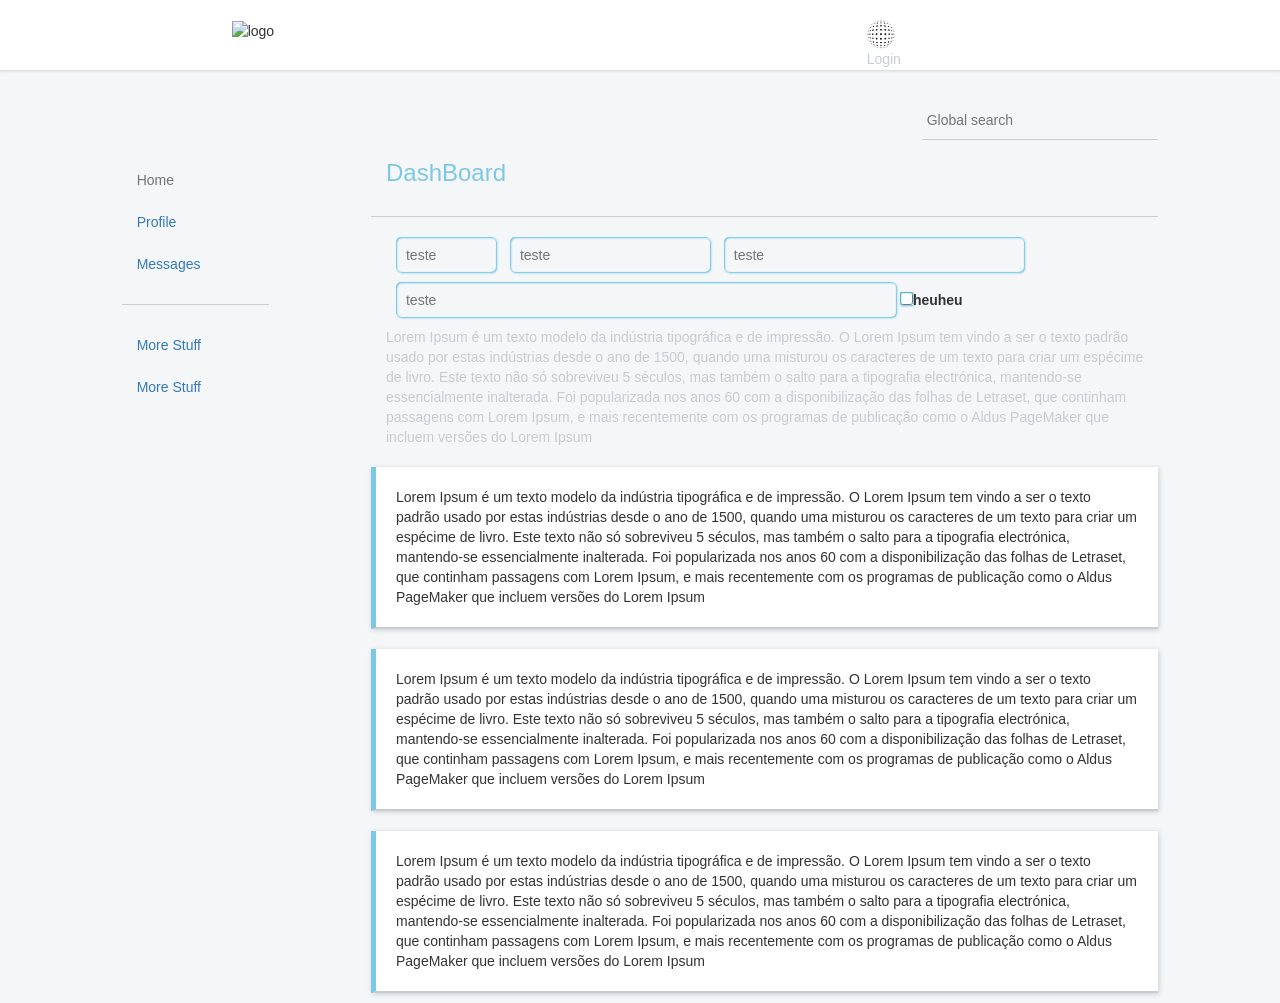
==== commit 189c943c: "make a beutifull struture to the backoffice" ====
--- a/index.html
+++ b/index.html
@@ -1,961 +1,179 @@
+﻿<!doctype html>
+<html>
 
-<!DOCTYPE html>
-<html lang="en">
-  <head>
-    <meta charset="utf-8">
-    <meta http-equiv="X-UA-Compatible" content="IE=edge">
-    <meta name="viewport" content="width=device-width, initial-scale=1">
-    <meta name="description" content="Ecom - Online Shop Template">
-    <meta name="author" content="">
-    <link rel="icon" href="favicon.ico">
-    <title>Ecom - Online Shop Template</title>
-    <!-- Bootstrap core CSS -->
-    <link type="text/css" rel="stylesheet" href="css/bootstrap.css" />
-    <link type="text/css" rel="stylesheet" href="css/font-awesome.css" />
-    <!-- Custom styles for this template -->
-    <link type="text/css" rel="stylesheet" href="css/styles.css" />
-    <link type="text/css" rel="stylesheet" href="css/star-rating.css" />
-    <link type="text/css" rel="stylesheet" href="css/flat/all.css" />
-    <link type="text/css" rel="stylesheet" href="css/iosOverlay.css"/>
+<head>
+    <meta charset="UTF-8">
+    <title>Gestão</title>
 
-    <!-- Demo Examples -->
-    <link type="text/css" rel="stylesheet" href="css/switcher.css"/>
-    <link type="text/css" rel="alternate stylesheet" href="css/styles.css" title="brown" />
-    <link type="text/css" rel="alternate stylesheet" href="css/grey.css" title="grey" />
-    <!-- END Demo Examples -->
+    <link rel="stylesheet" href="https://maxcdn.bootstrapcdn.com/bootstrap/3.3.1/css/bootstrap.min.css">
+    <link rel="stylesheet" href="https://maxcdn.bootstrapcdn.com/bootstrap/3.3.1/css/bootstrap-theme.min.css">
+    <link rel="stylesheet" href="http://code.jquery.com/ui/1.11.2/themes/excite-bike/jquery-ui.css">
+    <link rel="stylesheet" href="public/css/basic.css">
+    <link rel="stylesheet" href="public/css/main.css">
 
-    <link type="text/css" rel="stylesheet" href="http://fonts.googleapis.com/css?family=Reenie+Beanie">
-    <!-- HTML5 shim and Respond.js IE8 support of HTML5 elements and media queries -->
-    <!--[if lt IE 9]>
-      <script src="js/html5shiv.min.js"></script>
-      <script src="js/respond.min.js"></script>
-    <![endif]-->
+</head>
 
-  </head>
 <body>
 
-<!-- Modal Login start -->
-<div class="modal signUpContent fade" id="ModalLogin" tabindex="-1" role="dialog" >
-  <div class="modal-dialog ">
-    <div class="modal-content">
-      <div class="modal-header">
-        <button type="button" class="close" data-dismiss="modal" aria-hidden="true"> &times; </button>
-        <h3 class="modal-title-site text-center"> Login  to Ecom </h3>
-      </div>
-      <div class="modal-body">
-        <div class="form-group login-username">
-          <div >
-            <input name="log" id="login-user" class="form-control input"  size="20" placeholder="Enter Username" type="text">
-          </div>
+    <header>
+        <div class="header">
+            <div class="row">
+                <div class="col-sm-2 col-sm-offset-2">
+                    <div class="logo"><img src="" alt="logo" />
+                    </div>
+                </div>
+                <div class="col-sm-3 col-sm-offset-4">
+                    <div class="login">
+                        <a href="#" class="texto"><img title="login" src="img/login.jpg" width="10%" alt="login" />
+                    </div>Login</a>
+                </div>
+            </div>
         </div>
-        <div class="form-group login-password">
-          <div >
-            <input name="Password" id="login-password" class="form-control input"  size="20" placeholder="Password" type="password">
-          </div>
+    </header>
+    <div class="col-sm-offset-1 col-sm-10 body2">
+        <!--BARRA DE PESQUISA-->
+        <div class="row search">
+            <div class="col-sm-3 col-sm-offset-9 alinhar">
+                <input type="text" name="search" placeholder="Global search" />
+                <button type="submit" name="pesquisa"><span class="glyph icon-search"></span>
+                </button>
+            </div>
         </div>
-        <div class="form-group">
-          <div >
-            <div class="checkbox login-remember">
-              <label>
-                <input name="rememberme" value="forever" checked="checked" type="checkbox">
-                Remember Me </label>
+        <div class="row">
+            <div class="col-sm-2">
+                <ul class="nav nav-pills nav-stacked">
+                    <li role="presentation" class="active"><a href="#home" data-toggle="tab" onClick()>Home</a>
+                    </li>
+                    <li role="presentation"><a href="#profile" data-toggle="tab">Profile</a>
+                    </li>
+                    <li role="presentation"><a href="#mensagens" data-toggle="tab">Messages</a>
+                    </li>
+                    <hr>
+                    <li role="presentation"><a href="#morestuff" data-toggle="tab">More Stuff</a>
+                    </li>
+                    <li role="presentation"><a href="#bla2" data-toggle="tab">More Stuff</a>
+                    </li>
+                </ul>
             </div>
-          </div>
+            <div class=" col-sm-10">
+                <div class="tab-content border">
+                    <!--CONTEUDO -->
+                    <!-- 1º TAB-->
+                    <div class="tab-pane fade in active" id="home">
+                        <div class="col-sm-11 col-sm-offset-1">
+                            <!-- UMA TAB-->
+                            <div class="row">
+                                <div class="col-sm-12 header2">
+                                    <h3>DashBoard</h3>
+
+                                </div>
+                            </div>
+                            <div class="row">
+                                <div class="col-sm-13">
+                                    <hr>
+                                </div>
+                            </div>
+                            <div class="row">
+                                <div class="col-sm-12">
+                                    <form class="form">
+                                        <!--ALTERAR AQUI CASO QUEIRA O FORM COM OUTRA COR-->
+                                        <input type="text" placeholder="teste" class="xs" />
+                                        <input type="text" placeholder="teste" class="sm" />
+                                        <input type="text" placeholder="teste" class="md" />
+                                        <input type="text" placeholder="teste" class="lg" />
+                                        <label class="RadioBox RadioBoxLabel">
+                                            <input type="checkbox" placeholder="teste" />heuheu</label>
+                                    </form>
+                                    <p class="texto"> Lorem Ipsum é um texto modelo da indústria tipográfica e de impressão. O Lorem Ipsum tem vindo a ser o texto padrão usado por estas indústrias desde o ano de 1500, quando uma misturou os caracteres de um texto para criar um espécime de livro. Este texto não só sobreviveu 5 séculos, mas também o salto para a tipografia electrónica, mantendo-se essencialmente inalterada. Foi popularizada nos anos 60 com a disponibilização das folhas de Letraset, que continham passagens com Lorem Ipsum, e mais recentemente com os programas de publicação como o Aldus PageMaker que incluem versões do Lorem Ipsum</p>
+                                </div>
+                            </div>
+                            <div class="row">
+                                <div class="col-sm-12 coluna">
+                                    Lorem Ipsum é um texto modelo da indústria tipográfica e de impressão. O Lorem Ipsum tem vindo a ser o texto padrão usado por estas indústrias desde o ano de 1500, quando uma misturou os caracteres de um texto para criar um espécime de livro. Este texto não só sobreviveu 5 séculos, mas também o salto para a tipografia electrónica, mantendo-se essencialmente inalterada. Foi popularizada nos anos 60 com a disponibilização das folhas de Letraset, que continham passagens com Lorem Ipsum, e mais recentemente com os programas de publicação como o Aldus PageMaker que incluem versões do Lorem Ipsum
+                                </div>
+                            </div>
+                            <div class="row">
+                                <div class="col-sm-12 coluna">
+                                    Lorem Ipsum é um texto modelo da indústria tipográfica e de impressão. O Lorem Ipsum tem vindo a ser o texto padrão usado por estas indústrias desde o ano de 1500, quando uma misturou os caracteres de um texto para criar um espécime de livro. Este texto não só sobreviveu 5 séculos, mas também o salto para a tipografia electrónica, mantendo-se essencialmente inalterada. Foi popularizada nos anos 60 com a disponibilização das folhas de Letraset, que continham passagens com Lorem Ipsum, e mais recentemente com os programas de publicação como o Aldus PageMaker que incluem versões do Lorem Ipsum
+                                </div>
+                            </div>
+                            <div class="row">
+                                <div class="col-sm-12 coluna">
+                                    Lorem Ipsum é um texto modelo da indústria tipográfica e de impressão. O Lorem Ipsum tem vindo a ser o texto padrão usado por estas indústrias desde o ano de 1500, quando uma misturou os caracteres de um texto para criar um espécime de livro. Este texto não só sobreviveu 5 séculos, mas também o salto para a tipografia electrónica, mantendo-se essencialmente inalterada. Foi popularizada nos anos 60 com a disponibilização das folhas de Letraset, que continham passagens com Lorem Ipsum, e mais recentemente com os programas de publicação como o Aldus PageMaker que incluem versões do Lorem Ipsum
+                                </div>
+                            </div>
+                        </div>
+                    </div>
+                    <!-- 2º TAB-->
+                    <div class="tab-pane fade" id="profile">
+                        <div class="col-sm-11 col-sm-offset-1">
+                            <div class="row">
+                                <div class="col-sm-12 header2">
+                                    <h3>MAIS UMA HEADER</h3>
+                                </div>
+                            </div>
+                            <div class="row">
+                                <div class="col-sm-13">
+                                    <hr>
+                                </div>
+                            </div>
+                            <div class="row">
+                                <div class="col-sm-12">
+                                    <p class="texto"> Lorem Ipsum é um texto modelo da indústria tipográfica e de impressão. O Lorem Ipsum tem vindo a ser o texto padrão usado por estas indústrias desde o ano de 1500, quando uma misturou os caracteres de um texto para criar um espécime de livro. Este texto não só sobreviveu 5 séculos, mas também o salto para a tipografia electrónica, mantendo-se essencialmente inalterada. Foi popularizada nos anos 60 com a disponibilização das folhas de Letraset, que continham passagens com Lorem Ipsum, e mais recentemente com os programas de publicação como o Aldus PageMaker que incluem versões do Lorem Ipsum</p>
+                                </div>
+                            </div>
+                            <div class="row">
+                                <div class="col-sm-12 coluna">
+                                    Lorem Ipsum é um texto modelo da indústria tipográfica e de impressão. O Lorem Ipsum tem vindo a ser o texto padrão usado por estas indústrias desde o ano de 1500, quando uma misturou os caracteres de um texto para criar um espécime de livro. Este texto não só sobreviveu 5 séculos, mas também o salto para a tipografia electrónica, mantendo-se essencialmente inalterada. Foi popularizada nos anos 60 com a disponibilização das folhas de Letraset, que continham passagens com Lorem Ipsum, e mais recentemente com os programas de publicação como o Aldus PageMaker que incluem versões do Lorem Ipsum
+                                </div>
+                            </div>
+                        </div>
+                    </div>
+                    <!-- 3º TAB-->
+                    <div class="tab-pane fade" id="mensagens">
+                        <div class="col-sm-11 col-sm-offset-1">
+                            <!-- UMA TAB-->
+                            <div class="row">
+                                <div class="col-sm-12 header2">
+                                    <h3>E MAIS OUTRA HEADER</h3>
+                                </div>
+
+                            </div>
+                            <div class="row">
+                                <div class="col-sm-13">
+                                    <hr>
+                                </div>
+                            </div>
+                        </div>
+                    </div>
+                    <!-- 4º TAB-->
+                    <div class="tab-pane fade" id="morestuff">
+                        <div class="col-sm-11 col-sm-offset-1">
+                            <!-- UMA TAB-->
+                            <div class="row">
+                                <div class="col-sm-12 header2">
+                                    <h3>STUFF</h3>
+                                </div>
+
+                            </div>
+                            <div class="row">
+                                <div class="col-sm-13">
+                                    <hr>
+                                </div>
+                            </div>
+                        </div>
+                    </div>
+                </div>
+            </div>
         </div>
-        <div >
-          <div >
-            <input name="submit" class="btn  btn-block btn-lg btn-primary" value="LOGIN" type="submit">
-          </div>
+        <div class="table-responsive">
+
         </div>
-
-        
-      </div>
-      <div class="modal-footer">
-        <p class="text-center"> Not here before? <a data-toggle="modal"  data-dismiss="modal" href="#ModalSignup"> Sign Up. </a> <br>
-          <a href="#" > Lost your password? </a> </p>
-      </div>
-    </div>
-  </div>
-</div>
-<!-- /.Modal Login --> 
-
-
-
-<!-- Modal Signup start -->
-<div class="modal signUpContent fade" id="ModalSignup" tabindex="-1" role="dialog" >
-  <div class="modal-dialog">
-    <div class="modal-content">
-      <div class="modal-header">
-        <button type="button" class="close" data-dismiss="modal" aria-hidden="true"> &times; </button>
-        <h3 class="modal-title-site text-center" > REGISTER </h3>
-      </div>
-      <div class="modal-body">
-        <div class="control-group"> <a class="fb_button btn  btn-block btn-lg" href="#"> SIGNUP WITH FACEBOOK </a> </div>
-        <h5 style="padding:10px 0 10px 0;" class="text-center"> OR </h5>
-        <div class="form-group reg-username">
-          <div >
-            <input name="login"  class="form-control input"  size="20" placeholder="Enter Username" type="text">
-          </div>
-        </div>
-        <div class="form-group reg-email">
-          <div >
-            <input name="reg"  class="form-control input"  size="20" placeholder="Enter Email" type="text">
-          </div>
-        </div>
-        <div class="form-group reg-password">
-          <div >
-            <input name="password"  class="form-control input"  size="20" placeholder="Password" type="password">
-          </div>
-        </div>
-        <div class="form-group">
-          <div >
-            <div class="checkbox login-remember">
-              <label>
-                <input name="rememberme" id="rememberme" value="forever" checked="checked" type="checkbox">
-                Remember Me </label>
-            </div>
-          </div>
-        </div>
-        <div >
-          <div >
-            <input name="submit" class="btn  btn-block btn-lg btn-primary" value="REGISTER" type="submit">
-          </div>
-        </div>
-  
-        
-      </div>
-      <div class="modal-footer">
-        <p class="text-center"> Already member? <a data-toggle="modal"  data-dismiss="modal" href="#ModalLogin"> Sign in </a> </p>
-      </div>
     </div>
 
-    
-  </div>
-</div>
-<!-- .ModalSignup End --> 
+    <!-- Latest compiled and minified JavaScript -->
+    <script src="http://code.jquery.com/jquery-1.11.2.min.js"></script>
+    <script src="https://maxcdn.bootstrapcdn.com/bootstrap/3.3.2/js/bootstrap.min.js"></script>
+</body>
 
-
-<!-- Fixed navbar start -->
-<div class="navbar navbar-fixed-top megamenu" role="navigation">
-  <div class="navbar-top" id="header_nav">
-   
-    <div class="container">
-      <div class="row">
-        
-        <div class="col-lg-6 col-sm-6 col-xs-6 col-md-6">
-            <div class="pull-left ">
-            <ul class="userMenu ">
-              <li><a href="help.html"><span class="hidden-xs">HELP</span>
-                <i class="fa fa-question-circle fa-2x hide visible-xs"></i></a></li>
-              <li class="phone-number"> 
-              <a  href="callto:+63936657624"> 
-              <span> <i class="fa fa-phone-square fa-2x "></i></span> 
-              <span class="hidden-xs" style="margin-left:5px"> (+639) 3665-7624 </span> </a> </li>
-            </ul>
-            </div>
-        </div>
-        <div class="col-lg-6 col-sm-6 col-xs-6 col-md-6 no-margin no-padding">
-          <div class="pull-right">
-            <ul class="userMenu">
-                <li> <a href="account.html"><span class="hidden-xs">My Account</span> 
-                <i class="fa fa-user fa-2x hide visible-xs"></i></a> 
-                </li>
-
-                <li><a href="#" data-toggle="modal" data-target="#ModalLogin"><span class="hidden-xs">Sign In</span><i class="fa fa-sign-in fa-2x hide visible-xs"></i></a></li>
-                
-                <li class="hidden-xs"> <a href="#"  data-toggle="modal" data-target="#ModalSignup"> Create Account </a> </li>
-            </ul>
-          </div>
-        </div>
-
-      </div><!-- row -->
-    </div><!-- container -->
-  </div><!--/.navbar-top-->
-
-  <div class="navbar navbar-default navbar-custom1">
-        <div class="container">
-          <div class="navbar-header">
-                    <button type="button" class="navbar-toggle" data-toggle="collapse" data-target=".navbar-collapse">
-                     <span class="icon-bar"></span>
-                     <span class="icon-bar"></span>
-                     <span class="icon-bar"></span>
-                    </button>
-                    <a class="navbar-brand" href="#"></a> 
-
-                    <button type="button" class="navbar-toggle" data-toggle="collapse" data-target=".navbar-cart"> 
-                    <i class="fa fa-shopping-cart colorWhite"> </i> 
-                    <span class="cartRespons colorWhite"> Cart ($105.02) </span> 
-                    </button>
-          </div><!-- navbar-header -->
-
-          <div class="collapse navbar-collapse">
-                    <ul class="nav navbar-nav">
-                        <li><a href="browse.html">Browse</a></li>
-                        <li><a href="cart.html">Shopping Cart</a></li>
-                        <li><a href="uploader.html" class="">Item Uploader</a></li>
-                    </ul>
-
-                        <!--- this part will be hidden for mobile version -->
-                        <div class="nav navbar-nav navbar-right hidden-xs">
-                            <div class="dropdown cartMenu">
-                                <a href="#" class="dropdown-toggle" data-toggle="dropdown">
-                                  <i class="fa fa-shopping-cart"> </i>
-                                  <span class="cartRespons"> Cart ($105.02) </span> 
-                                  <b class="caret"> </b> 
-                                </a>
-                               
-                                <div class="dropdown-menu col-lg-4 col-xs-12 col-md-4 "> 
-                                <table class="cart-table">
-                                <tbody>
-                                  <tr>
-                                    <td style="width:15%" class="#">
-                                    <a href="#"><img src="http://myxvip.com/ecom/images/product/1.jpg" alt="img"></a> 
-                                    </td>
-
-                                    <td style="width:35%">
-                                      <div class="cart-desc">
-                                      <p><a href="#"> Denim T-shirt </a> <br />
-                                        <span class="size"> 12 x 1.5 L</span> <br />
-                                        <span class="price"> $59</span></p>
-                                      </div>
-                                    </td>
-
-                                    <td style="width:20%">x 2</td>
-                                    <td style="width:15%">$118</td>
-                                    <td style="width:5%"><a href="#"><i class="fa fa-trash-o"></i></a></td>
-                                  </tr>
-                                  <tr>
-                                    <td style="width:15%" class="#">
-                                    <a href="#"><img src="http://myxvip.com/ecom/images/product/2.jpg" alt="img"></a> 
-                                    </td>
-
-                                    <td style="width:35%">
-                                      <div class="cart-desc">
-                                      <p><a href="#"> G Star T-shirt </a> <br />
-                                        <span class="size"> 12 x 1.5 L</span> <br />
-                                        <span class="price"> $37</span></p>
-                                      </div>
-                                    </td>
-
-                                    <td style="width:20%">x 1</td>
-                                    <td style="width:15%">$37</td>
-                                    <td style="width:5%"><a href="#"><i class="fa fa-trash-o"></i></a></td>
-                                  </tr>
-                                  <tr>
-                                    <td style="width:15%" class="#">
-                                    <a href="#"><img src="http://myxvip.com/ecom/images/product/3.jpg" alt="img"></a> 
-                                    </td>
-                                    <td style="width:35%">
-                                      <div class="cart-desc">
-                                      <p><a href="#"> Yoke Print With Roll </a> <br />
-                                        <span class="size"> 12 x 1.5 L</span> <br />
-                                        <span class="price"> $21</span></p>
-                                      </div>
-                                    </td>
-
-                                    <td style="width:20%">x 3</td>
-                                    <td style="width:15%">$63</td>
-                                    <td style="width:5%"><a href="#"><i class="fa fa-trash-o"></i></a></td>
-                                  </tr>
-                                </tbody>
-                                </table>
-
-                                  <div class="cart-footer text-right">
-                                    <h4 class="text-right subtotal"> Subtotal: $105 </h4>
-                                      <a href="cart.html" class="btn btn-sm btn-danger"><i class="fa fa-shopping-cart"> </i> VIEW CART </a> 
-                                      <a class="btn btn-sm btn-primary btn-custom"> CHECKOUT </a> 
-               
-                                  </div>
-                                </div><!-- dropdown-menu -->
-                            </div><!--/.cartMenu-->
-                        </div><!--/.navbar-nav hidden-xs--> 
-          </div><!-- collapse navbar-collapse -->
-        </div><!-- container -->
-
-
-                <!-- this part is duplicate from cartMenu  keep it for mobile -->
-                <div class="navbar-cart collapse hidden-sm hidden-md hidden-lg">
-                  <div class="cartMenu col-lg-4 col-xs-12 col-md-4">
-                    <div class="miniCartTable"> 
-                       <table class="cart-table">
-                                <tbody>
-                                  <tr>
-                                    <td style="width:15%" class="#">
-                                    <a href="#"><img src="http://myxvip.com/ecom/images/product/1.jpg" alt="img"></a> 
-                                    </td>
-
-                                    <td style="width:35%">
-                                      <div class="cart-desc">
-                                      <p><a href="#"> Denim T-shirt </a> <br />
-                                        <span class="size"> 12 x 1.5 L</span> <br />
-                                        <span class="price"> $59</span></p>
-                                      </div>
-                                    </td>
-
-                                    <td style="width:20%">x 2</td>
-                                    <td style="width:15%">$118</td>
-                                    <td style="width:5%"><a href="#"><i class="fa fa-trash-o"></i></a></td>
-                                  </tr>
-                                  <tr>
-                                    <td style="width:15%" class="#">
-                                    <a href="#"><img src="http://myxvip.com/ecom/images/product/2.jpg" alt="img"></a> 
-                                    </td>
-
-                                    <td style="width:35%">
-                                      <div class="cart-desc">
-                                      <p><a href="#"> G Star T-shirt </a> <br />
-                                        <span class="size"> 12 x 1.5 L</span> <br />
-                                        <span class="price"> $37</span></p>
-                                      </div>
-                                    </td>
-
-                                    <td style="width:20%">x 1</td>
-                                    <td style="width:15%">$37</td>
-                                    <td style="width:5%"><a href="#"><i class="fa fa-trash-o"></i></a></td>
-                                  </tr>
-                                  <tr>
-                                    <td style="width:15%" class="#">
-                                    <a href="#"><img src="http://myxvip.com/ecom/images/product/3.jpg" alt="img"></a> 
-                                    </td>
-                                    <td style="width:35%">
-                                      <div class="cart-desc">
-                                      <p><a href="#"> Yoke Print With Roll </a> <br />
-                                        <span class="size"> 12 x 1.5 L</span> <br />
-                                        <span class="price"> $21</span></p>
-                                      </div>
-                                    </td>
-
-                                    <td style="width:20%">x 3</td>
-                                    <td style="width:15%">$63</td>
-                                    <td style="width:5%"><a href="#"><i class="fa fa-trash-o"></i></a></td>
-                                  </tr>
-                                </tbody>
-                                </table>
-
-
-                      <div class="cart-footer text-right">
-                        <h4 class="text-right subtotal"> Subtotal: $105 </h4>
-                        <a href="cart.html" class="btn btn-sm btn-danger"><i class="fa fa-shopping-cart"> </i> VIEW CART </a> 
-                        <a class="btn btn-sm btn-primary btn-custom"> CHECKOUT </a> 
-                      </div><!-- cart-footer text-right -->
-                    </div><!-- miniCartTable -->
-                  </div><!--/.cartMenu--> 
-                </div><!--/.navbar-cart-->
-  </div><!-- navbar-default -->
-</div><!-- /.Fixed navbar  -->
-
-
-
-<!-- content -->
-<div class="container">
-
-
-    <div class="col-md-12 text-center">
-      <div class="heading">
-      <h1>Hello there! It is so nice to meet you. </h1>
-
-            <p class="lead">Now go buy stuff so we get rich.</p>
-<!--
-      <p class="lead">Now go buy stuff so we get rich.</p>
-    -->
-    </div>
-    </div>
-
-
-   
-
-
-    <!-- handpicked -->
-    <div class="handpicked col-sm-6">
-      <a href="details.html"><img class="img-responsive" src="http://myxvip.com/ecom/images/product/ec_guy.jpg"></a>
-                   
-        
-        <div class="col-md-6 pull-left">
-          <h3 class="h3"><a href="#"><strong>Denim Jacket</strong></a></h3>
-          <p class="product-code">Product code: <strong>ECOM1204</strong></p>
-        </div>
-                    
-        <div class="col-md-6 pull-right text-right">
-        <h1 class="big-price"><strong>$34</strong></h1>
-        </div>
-
-        <div class="clearfix"></div>
-        <hr />
-        
-        <div class="col-md-12">
-        <form class="form-horizontal" role="form">
-          <div class="form-group">
-            <label for="quantity" class="col-sm-2 control-label">Quantity</label>
-              <div class="col-xs-9">
-                <input id="quantity"
-                           type="text"
-                           value="1"
-                           name="quantity"
-                           data-bts-min="0"
-                           data-bts-max="100"
-                           data-bts-init-val=""
-                           data-bts-step="1"
-                           data-bts-decimal="0"
-                           data-bts-step-interval="100"
-                           data-bts-force-step-divisibility="round"
-                           data-bts-step-interval-delay="500"
-                           data-bts-prefix=""
-                           data-bts-postfix=""
-                           data-bts-prefix-extra-class=""
-                           data-bts-postfix-extra-class=""
-                           data-bts-booster="true"
-                           data-bts-boostat="10"
-                           data-bts-max-boosted-step="false"
-                           data-bts-mousewheel="true"
-                           data-bts-button-down-class="btn btn-default"
-                           data-bts-button-up-class="btn btn-default"
-                            />
-              </div>
-          </div>
-
-          <div class="form-group">
-            <label for="size" class="col-sm-2 control-label">Size</label>
-              <div class="col-xs-9">
-                <select class="form-control">
-                  <option>Small</option>
-                  <option>Medium</option>
-                  <option>Large</option>
-                  <option>Extra Large</option>
-                </select>
-              </div>
-          </div>
-
-          <div class="form-group">
-            <label for="color" class="col-sm-2 control-label">Color</label>
-              <div class="col-xs-10 checkbox-inline">
-                <input type="checkbox"> <label class="custom text-danger">Red</label> 
-                <input type="checkbox" checked> <label class="custom text-success">Green</label>
-                <input type="checkbox"> <label class="custom text-primary">Blue</label> 
-              </div>
-          </div>
-        </form>
-        </div>
-        <hr />
-
-        <div class="col-md-12 text-center">
-        <button class="btn btn-primary-custom btn-lg" id="loadToSuccess"><i class="fa fa-shopping-cart"></i> Add to Cart</button>
-        </div>
-       
-
-      <div class="col-md-12">
-      
-        <ul class="nav nav-tabs">
-          <li class="active"><a data-toggle="tab" href="#details">Details</a></li>
-          <li><a data-toggle="tab" href="#reviews">Reviews</a></li>
-          <li><a data-toggle="tab" href="#shipping">Shipping</a></li>
-        </ul>
-               
-
-          <div class="tab-content">
-          <div class="tab-pane active" id="details">
-            <h4>Product Informartion</h4>
-            <p>Lorem ipsum dolor sit amet, consectetur adipiscing elit. Duis pharetra varius quam sit amet vulputate. Quisque mauris augue, molestie tincidunt condimentum vitae, gravida a libero. Aenean sit amet felis dolor, in sagittis nisi. Sed ac orci quis tortor imperdiet venenatis. Duis elementum auctor accumsan. Aliquam in felis sit amet augue.</p>
-          </div>
-
-          <div class="tab-pane" id="reviews"> 
-          
-          <ul class="media-list">
-            <li class="media">
-              <a class="pull-left" href="#">
-                <img class="media-object" src="http://myxvip.com/ecom/images/user_1.jpg" style="width:64px;" alt="...">
-              </a>
-              <div class="media-body">
-                <div class="media-heading">
-                <p class="pull-left"><a href="#"><strong>John Doe</strong></a></p> 
-                <p class="pull-right review-time"><i class="fa fa-clock-o"></i> 3 mins ago.</p>
-              </div>
-              <div class="clearfix"></div>
-                <p class="text-left">Doloreiur quia commolu ptatemp dolupta oreprerum tibusam eumenis et consent accullignis dentibea autem inisita.</p>
-              </div>
-            </li>
-              <li class="media">
-              <a class="pull-left" href="#">
-                <img class="media-object" src="http://myxvip.com/ecom/images/user_2.jpg" style="width:64px;" alt="...">
-              </a>
-              <div class="media-body">
-                <div class="media-heading">
-                <p class="pull-left"><a href="#"><strong>Jane Smith</strong></a></p> 
-                <p class="pull-right review-time"><i class="fa fa-clock-o"></i> 5 days ago.</p>
-              </div>
-              <div class="clearfix"></div>
-                <p class="text-left">Doloreiur quia commolu ptatemp dolupta oreprerum tibusam eumenis et consent accullignis dentibea autem inisita.</p>
-              </div>
-            </li>
-          </ul>
-
-          </div><!-- reviews -->
-                              
-
-                              
-          <div class="tab-pane" id="shipping">
-          <p>Standard 1-5 business days $7.95</p>
-            <p>Two Day 2 business days $15</p>
-            <p>Next Day  1 business day  $30</p>
-
-          </div>
-        </div><!-- tab-content-->
-
-        <p class="share text-right">Share:
-          <a href="#" class="fa fa-lg fa-facebook-square"></a>
-          <a href="#" class="fa fa-lg fa-twitter-square"></a>
-          <a href="#" class="fa fa-lg fa-google-plus-square"></a>
-        </p>
-
-      </div><!-- col-md-12 -->
-    </div><!-- handpicked -->
-
-
-
-                <!-- Sidebar Grid -->
-                <div class="col-sm-6">
-                <div class="productsrow">
-                
-                      <!-- ADVERTISEMENT -->
-                      <div class="product-grid">
-                          <div class="advertisement">
-                          <h5 class="tab"><a href="#">Ads <span class="meta">via Bootstrap</span></a></h5>
-                          <a href="#"><img class="ad pull-left" alt="" src="http://myxvip.com/ecom/images/ads_logo.png" border="0" height="90" width="120"></a>
-                          <p class="ads text-left"><a href="#">Company</a> quia commolu ptatemp dolupta oreprerum tibusam eumenis et consent.</p>
-                          <div class="clearfix"></div>
-                          </div>
-                      </div> 
-                      <!-- ADVERTISEMENT END -->
-
-
-
-
-
-                        <div class="product-grid">
-                        <div class="widget-area">
-                          <div class="container-item">
-                          <div class="item">
-                            
-                            <div class="product-images">
-                            <div class="post-header">
-                              <img src="http://myxvip.com/ecom/images/product/marta_canga.jpg"></a>
-                            </div>
-                            </div>
-
-                            <div class="item-overlay">
-                              <a href="#" id="loadToSuccess" class="item-button buy">
-                              <i class="fa fa-shopping-cart"></i>
-                              </a>
-                              <a href="details.html" class="item-button details details-btn">
-                              <i class="fa fa-search-plus"></i>
-                              </a>
-                            
-                              <div class="sale-tag"><span>SALE</span></div>
-                            </div>
-
-                          </div><!-- item-->  
-                          </div><!-- container-item -->
-                        <div class="widget-text">
-                              <h5><a href="#">Primark Neon Scarf</a></h5>     
-                                    
-                                    <div class="entry-content">
-                                        <ul class="post-meta">
-                                            <li>Price: 
-                                              <span class="price-tag">
-                                              <del><span class="amount">$231.99</span></del> 
-                                              <span class="badge">$120.75</span>
-                                              </span>
-                                            </li>
-
-                                            <li>Tags: <a href="#">Scarf, Accessories</a>.</li>
-                                        </ul>
-                                    </div>
-                             </div>    
-
-                                      <div class="entry-footer">
-                                        <div class="col-xs-6">
-                                        <span class="datetime text-left">
-                                          <i class="fa fa-calendar"></i> 2 weeks ago</span>
-                                        </div>
-                                        <div class="col-xs-6">
-                                        <input id="input-22" value="2" type="number" class="rating" min="0" max="5" step="0.5" data-size="sx" data-glyphicon="0">
-                                      </div>
-                                      <div class="clearfix"></div>
-                                      </div>
-
-                        </div><!-- /End widget-area -->
-                        </div><!-- product-grid -->
-
-
-
-
-
-
-
-                        <div class="product-grid">
-                        <div class="widget-area">
-                          <div class="container-item">
-                          <div class="item">
-                            
-                            <div class="product-images">
-                            <div class="post-header">
-                              <img src="http://myxvip.com/ecom/images/product/josh_barrows.jpg"></a>
-                            </div>
-                            </div>
-
-                            <div class="item-overlay">
-                              <a href="#" id="loadToSuccess" class="item-button buy">
-                              <i class="fa fa-shopping-cart"></i>
-                              </a>
-                              <a href="details.html" class="item-button details details-btn">
-                              <i class="fa fa-search-plus"></i>
-                              </a>
-                            
-                              <!--<div class="sale-tag"><span>SALE</span></div>-->
-                            </div>
-
-                          </div><!-- item-->  
-                          </div><!-- container-item -->
-                        <div class="widget-text">
-                              <h5><a href="#">Women's Snowboard Jackets</a></h5>     
-                                    
-                                    <div class="entry-content">
-                                        <ul class="post-meta">
-                                            <li>Price: 
-                                              <span class="price-tag">
-                                              <del><span class="amount">$231.99</span></del> 
-                                              <span class="badge">$120.75</span>
-                                              </span>
-                                            </li>
-
-                                            <li>Tags: <a href="#">Jacket</a>.</li>
-                                        </ul>
-                                    </div>
-                             </div>    
-
-                                      <div class="entry-footer">
-                                        <div class="col-xs-6">
-                                        <span class="datetime text-left">
-                                          <i class="fa fa-calendar"></i> 4 weeks ago</span>
-                                        </div>
-                                        <div class="col-xs-6">
-                                        <input id="input-22" value="4.5" type="number" class="rating" min="0" max="5" step="0.5" data-size="sx" data-glyphicon="0">
-                                      </div>
-                                      <div class="clearfix"></div>
-                                      </div>
-
-                        </div><!-- /End widget-area -->
-                        </div><!-- product-grid -->
-
-
-
-
-                        <div class="product-grid">
-                        <div class="widget-area">
-                          <div class="container-item">
-                          <div class="item">
-                            
-                            <div class="product-images">
-                            <div class="post-header">
-                              <img src="http://myxvip.com/ecom/images/product/aud.jpg"></a>
-                            </div>
-                            </div>
-
-                            <div class="item-overlay">
-                              <a href="#" id="loadToSuccess" class="item-button buy">
-                              <i class="fa fa-shopping-cart"></i>
-                              </a>
-                              <a href="details.html" class="item-button details details-btn">
-                              <i class="fa fa-search-plus"></i>
-                              </a>
-                            
-                              <div class="sale-tag"><span>SALE</span></div>
-                            </div>
-
-                          </div><!-- item-->  
-                          </div><!-- container-item -->
-                        <div class="widget-text">
-                              <h5><a href="#">White Tees with B/W Print</a></h5>     
-                                    
-                                    <div class="entry-content">
-                                        <ul class="post-meta">
-                                            <li>Price: 
-                                              <span class="price-tag">
-                                              <del><span class="amount">$100.00</span></del> 
-                                              <span class="badge">$75.99</span>
-                                              </span>
-                                            </li>
-
-                                            <li>Tags: <a href="#">T-shirt</a>.</li>
-                                        </ul>
-                                    </div>
-                             </div>    
-
-                                      <div class="entry-footer">
-                                        <div class="col-xs-6">
-                                        <span class="datetime text-left">
-                                          <i class="fa fa-calendar"></i> 1 month ago</span>
-                                        </div>
-                                        <div class="col-xs-6">
-                                        <input id="input-22" value="3" type="number" class="rating" min="0" max="5" step="0.5" data-size="sx" data-glyphicon="0">
-                                      </div>
-                                      <div class="clearfix"></div>
-                                      </div>
-
-                        </div><!-- /End widget-area -->
-                        </div><!-- product-grid -->
-
-
-
-
-                        <div class="product-grid">
-                        <div class="widget-area">
-                          <div class="container-item">
-                          <div class="item">
-                            
-                            <div class="product-images">
-                            <div class="post-header">
-                              <img src="http://myxvip.com/ecom/images/product/aude.jpg"></a>
-                            </div>
-                            </div>
-
-                            <div class="item-overlay">
-                              <a href="#" id="loadToSuccess" class="item-button buy">
-                              <i class="fa fa-shopping-cart"></i>
-                              </a>
-                              <a href="details.html" class="item-button details details-btn">
-                              <i class="fa fa-search-plus"></i>
-                              </a>
-                            
-                              <!--<div class="sale-tag"><span>SALE</span></div>-->
-                            </div>
-
-                          </div><!-- item-->  
-                          </div><!-- container-item -->
-                        <div class="widget-text">
-                              <h5><a href="#">Couple Leather Jackets</a></h5>     
-                                    
-                                    <div class="entry-content">
-                                        <ul class="post-meta">
-                                            <li>Price: 
-                                              <span class="price-tag">
-                                              <del><span class="amount">$636.45</span></del> 
-                                              <span class="badge">$470.00</span>
-                                              </span>
-                                            </li>
-
-                                            <li>Tags: <a href="#">Jacket</a>.</li>
-                                        </ul>
-                                    </div>
-                             </div>    
-
-                                      <div class="entry-footer">
-                                        <div class="col-xs-6">
-                                        <span class="datetime text-left">
-                                          <i class="fa fa-calendar"></i> 2 months ago</span>
-                                        </div>
-                                        <div class="col-xs-6">
-                                        <input id="input-22" value="5" type="number" class="rating" min="0" max="5" step="0.5" data-size="sx" data-glyphicon="0">
-                                      </div>
-                                      <div class="clearfix"></div>
-                                      </div>
-
-                        </div><!-- /End widget-area -->
-                        </div><!-- product-grid -->
-
-
-                        <div class="product-grid">
-                        <div class="widget-area">
-                          <div class="container-item">
-                          <div class="item">
-                            
-                            <div class="product-images">
-                            <div class="post-header">
-                              <img src="http://myxvip.com/ecom/images/product/zerokhmer.jpg"></a>
-                            </div>
-                            </div>
-
-                            <div class="item-overlay">
-                              <a href="#" id="loadToSuccess" class="item-button buy">
-                              <i class="fa fa-shopping-cart"></i>
-                              </a>
-                              <a href="details.html" class="item-button details details-btn">
-                              <i class="fa fa-search-plus"></i>
-                              </a>
-                            
-                              <div class="sale-tag"><span>SALE</span></div>
-                            </div>
-
-                          </div><!-- item-->  
-                          </div><!-- container-item -->
-                        <div class="widget-text">
-                              <h5><a href="#">Washed Jeans</a></h5>     
-                                    
-                                    <div class="entry-content">
-                                        <ul class="post-meta">
-                                            <li>Price: 
-                                              <span class="price-tag">
-                                              <del><span class="amount">$120.19</span></del> 
-                                              <span class="badge">$100.99</span>
-                                              </span>
-                                            </li>
-
-                                            <li>Tags: <a href="#">Jeans</a>.</li>
-                                        </ul>
-                                    </div>
-                             </div>    
-
-                                      <div class="entry-footer">
-                                        <div class="col-xs-6">
-                                        <span class="datetime text-left">
-                                          <i class="fa fa-calendar"></i> 3 months ago</span>
-                                        </div>
-                                        <div class="col-xs-6">
-                                        <input id="input-22" value="2.5" type="number" class="rating" min="0" max="5" step="0.5" data-size="sx" data-glyphicon="0">
-                                      </div>
-                                      <div class="clearfix"></div>
-                                      </div>
-
-                        </div><!-- /End widget-area -->
-                        </div><!-- product-grid -->
-
-
-
-                </div><!-- productsrow -->
-                </div><!--col-sm-6 -->
-                <!-- /Sidebar Grid -->
-
-</div><!-- /container -->
-<!-- /content -->
-
-
-    <div class="clearfix"></div>
-    <!-- =======================================
-    Footer Start
-    ======================================== -->
-    <footer class="dark-bg">
-      <div class="container inner">
-        <div class="row">
-          
-          <div class="col-md-3 col-sm-6 inner">
-
-            <div class="footer-logo">
-            <a href="#"><img src="http://myxvip.com/ecom/images/footer_logo.png" alt=""></a>
-            </div>
-            <p>Magnis modipsae voloratati andigen daepeditem quiate re porem que aut labor. Laceaque eictemperum quiae sitiorem rest non restibusaes maio es dem tumquam.</p>
-          </div><!-- /.col -->
-          
-              <div class="col-md-3 col-sm-6 inner">
-                <h4>Best Seller</h4>
-                
-                <div class="row">               
-                  <div class="col-xs-6 thumb">
-                  <a href="#"><img src="http://myxvip.com/ecom/images/best_seller1.jpg" alt=""></a>
-                    <div class="thehover"><i class="fa fa-link fa-4x"></i></div>
-                  </div><!-- /.thumb -->
-                  
-                  <div class="col-xs-6 thumb">
-                  <a href="#"><img src="http://myxvip.com/ecom/images/best_seller2.jpg" alt=""></a>
-                  <div class="thehover"><i class="fa fa-link fa-4x"></i></div>
-                  </div><!-- /.thumb -->
-                  
-                  <div class="col-xs-6 thumb">
-                  <a href="#"><img src="http://myxvip.com/ecom/images/best_seller3.jpg" alt=""></a>
-                  <div class="thehover"><i class="fa fa-link fa-4x"></i></div>
-                  </div><!-- /.thumb -->
-                  
-                  <div class="col-xs-6 thumb">
-                  <a href="#"><img src="http://myxvip.com/ecom/images/best_seller4.jpg" alt=""></a>
-                  <div class="thehover"><i class="fa fa-link fa-4x"></i></div>
-                  </div><!-- /.thumb -->  
-                </div><!-- /.row -->
-              </div><!-- /.col -->
-          
-          
-              <div class="col-md-3 col-sm-6 inner">
-                <h4>Get In Touch</h4>
-                <p>Doloreiur quia commolu ptatemp dolupta oreprerum tibusam eumenis et consent accullignis dentibea autem inisita.</p>
-                <ul class="contacts">
-                  <li><i class="fa fa-map-marker"></i> Mountain View, CA 94043</li>
-                  <li><i class="fa fa-phone"></i> +00 (123) 456 78 90</li>
-                  <li><i class="fa fa-envelope-o"></i> <a href="#">info@domain.com</a></li>
-                </ul><!-- /.contacts -->
-              </div><!-- /.col -->
-          
-              <div class="col-md-3 col-sm-6 inner">
-                <h4>Free updates</h4>
-                <p>Conecus iure posae volor remped modis aut lor volor accabora incim resto explabo.</p>
-                
-                <form class="form-inline newsletter" role="form">
-                  <label class="sr-only" for="exampleInputEmail">Email address</label>
-                  <input type="email" class="email" placeholder="">
-                  <button type="submit" class="btn btn-success btn-submit">Subscribe</button>
-                </form>
-            
-              </div><!-- /.col -->
-        </div><!-- /.row --> 
-      </div><!-- container inner-->
-
-
-        <div class="footer-bottom">
-        <div class="container inner">
-        <div class="row">
-          <div class="col-md-6">
-          <p class="copy">&copy; 2014 ecom. All rights reserved.</p>
-          </div>
-          
-          <div class="col-md-6">
-            <ul class="footer-menu">
-              <li><a href="tos.html">Terms</a></li>
-              <li><a href="privacy.html">Privacy Policy</a></li>
-              <li><a href="help.html">Help Center</a></li>
-            </ul><!-- .footer-menu -->
-          </div>
-        </div><!-- /.row --> 
-        </div><!-- container inner-->
-        <div class="clearfix"></div>
-        </div><!-- .footer-bottom -->
-
-    </footer>
-    <!-- =======================================
-    Footer End
-    ======================================== -->
-
-
-    <!-- ADD Switcher -->
-      <div class="demo_changer">
-          <div class="demo-icon"><i class="fa fa-cog fa-2x"></i></div>
-          <div class="form_holder">
-              <div class="line"></div>
-              <p>CHOOSE YOUR COLOR</p>
-              <p>This plugin uses cookies. Choose a predefined color scheme here.</p>
-            <div class="predefined_styles">
-            <ul id="switcher">
-              <li id="brown"><a href="#" class="styleswitch" rel="brown"><img src="http://myxvip.com/ecom/images/placeholder.png"/></a></li>
-              <li id="grey"><a href="#" class="styleswitch" rel="grey"><img src="http://myxvip.com/ecom/images/placeholder.png"/></a></li>
-            </ul>
-            </div>
-          <span><a rel="stylesheet" class="styleswitch" href="?default=true">DEFAULT STYLE</a></span>
-        <div class="line"></div>
-          </div>
-      </div>
-    <!-- END Switcher -->
-
-
-
-   <!-- Bootstrap core JavaScript -->
-    <script type="text/javascript" src="http://myxvip.com/ecom/js/jquery.min.js"></script>
-    <script type="text/javascript" src="http://myxvip.com/ecom/js/bootstrap.js"></script>
-
-    <script type="text/javascript" src="http://myxvip.com/ecom/js/star-rating.js"></script>
-    <script type="text/javascript" src="http://myxvip.com/ecom/js/icheck.js"></script>
-    <!--Touch Spin -->
-    <script type="text/javascript" src="http://myxvip.com/ecom/js/bootstrap.touchspin.js"></script>
-    <script type="text/javascript" src="http://myxvip.com/ecom/js/iosOverlay.js"></script>
-    <script type="text/javascript" src="http://myxvip.com/ecom/js/spin.min.js"></script>
-
-    <!-- DEMO -->
-    <script type="text/javascript" src="http://myxvip.com/ecom/js/color_switcher.js"></script>
-    <script type="text/javascript" src="http://myxvip.com/ecom/js/custom.js"></script>
-
-  </body>
-</html>+</html>
--- a/public/css/basic.css
+++ b/public/css/basic.css
@@ -0,0 +1,79 @@
+/*SCROLL BAR*/
+::-webkit-scrollbar {  
+    width: 12px;  
+}  
+::-webkit-scrollbar-track {  
+    background-color: #eaeaea;  
+    border-left: 1px solid #ccc;  
+}  
+::-webkit-scrollbar-thumb {  
+    background-color: #ccc;  
+}  
+::-webkit-scrollbar-thumb:hover {  
+    background-color: #aaa;  
+} 
+/*INPUTS*/
+/*CLASS PARA BOTOES DE PESQUISA*/
+.search input[type=text]{
+	padding-left: 5px;
+    background-position: 95% 10px;
+    background-repeat: no-repeat;
+	width:100%; 
+	border:0;
+	border-bottom:1px solid #CACDD4; 
+	outline: 0;
+	border:1; 
+	margin:0; 
+	height:40px; 
+	line-height:30px;
+	background-color: #F5F6F8;
+}
+.search{
+	padding:10px 0 20px 0;
+}
+.alinhar{  /*METER CLASSE NAS DIVS ANTES DA INPUT*/
+	display:relative;
+	display: inline-block;
+}
+.alinhar > button{ /*BOTAO DE PESQUISAR DENTRO DA INPUT*/
+	position:absolute;
+	margin-top: 10px;
+	margin-left: -20px;
+	background-color: transparent;
+	border:none;
+}
+/*FORMULARIO*/
+.form input{
+	background-color: transparent;
+	border-radius: 5px;
+	padding-left: 10px;
+	border: none;
+	padding-right: 20px;
+	outline: none;
+	box-shadow: inset 1px 1px 2px #60C0E1, 1px 1px 2px #60C0E1;
+}
+.form.red input{
+	box-shadow: inset 1px 1px 2px #C00303, 1px 1px 2px #C00303;
+}
+.form.green input{
+	box-shadow: inset 1px 1px 2px #43B515, 1px 1px 2px #43B515;
+}
+.form input[type=text]{
+	height:35px;
+	width:200px;
+	margin: 0 0 10px 10px;
+	font-family: "Trebuchet MS", Helvetica, sans-serif;
+	color: #39A6CB;
+}
+.form > input.xs{
+	width:100px;
+}
+.form > input.sm{
+	width:200px;
+}
+.form > input.md{
+	width:300px;
+}
+.form > input.lg{
+	width:500px;
+}
--- a/public/css/main.css
+++ b/public/css/main.css
@@ -0,0 +1,92 @@
+body{
+	background-color: #F5F6F8;
+}
+header{
+	height: 70px;
+	margin-bottom: 20px;
+}
+.header{
+	width: 100%;
+	padding: 20px;
+	background-color: #FFF;
+	box-shadow: 0 0 3px 1px #D3D1D1;
+	position: fixed;
+	z-index: 10;
+	height: 70px;
+}
+.header h1{
+	margin:0;
+	font-size: 20px;
+	padding:0;
+	display:inline-block; 
+}
+.search input[type=text]{
+	background-image: url("img/lupa.png");
+    background-position: 95% 10px;
+    background-repeat: no-repeat;
+	width:100%; 
+	border:0;
+	border-bottom:1px solid #CACDD4; 
+	outline: 0;
+	border:1; 
+	margin:0; 
+	height:40px; 
+	line-height:30px;
+	background-color: #F5F6F8;
+}
+.search{
+	padding:10px 0 20px 0;
+}
+hr{
+	border-color:#CACDD4;
+}
+.nav-pills > li.active > a,
+.nav-pills > li.active > a:hover,
+.nav-pills > li.active > a:focus {
+  color: #717479;
+  background-color: transparent;
+}
+.nav-stacked > li {
+  float: none;
+}
+.nav>li>a:hover, 
+.nav>li>a:focus {
+	background-color: transparent;
+}
+.header2 h3{
+	margin-top: 0;
+	padding-left:0;
+	color: #7CC8E4;
+}
+.texto{
+	font-family: Arial, Helvetica, sans-serif;
+	color:#C7CCD1;
+}
+.coluna{
+	margin: 10px 0 10px 0; 
+	box-shadow: 1px 1px 5px #C7CCD1;
+	border-left: 5px solid #7CC8E4;
+	border-bottom : 2px solid #C7CCD1;
+	background: #fff;
+	padding: 20px;
+}
+.header > .logo img{
+	width:80px;
+}
+.header > .login img{
+	width:auto;
+}
+/*SCROLL BAR*/
+::-webkit-scrollbar {  
+    width: 12px;  
+}  
+::-webkit-scrollbar-track {  
+    background-color: #eaeaea;  
+    border-left: 1px solid #ccc;  
+}  
+::-webkit-scrollbar-thumb {  
+    background-color: #ccc;  
+}  
+::-webkit-scrollbar-thumb:hover {  
+    background-color: #aaa;  
+} 
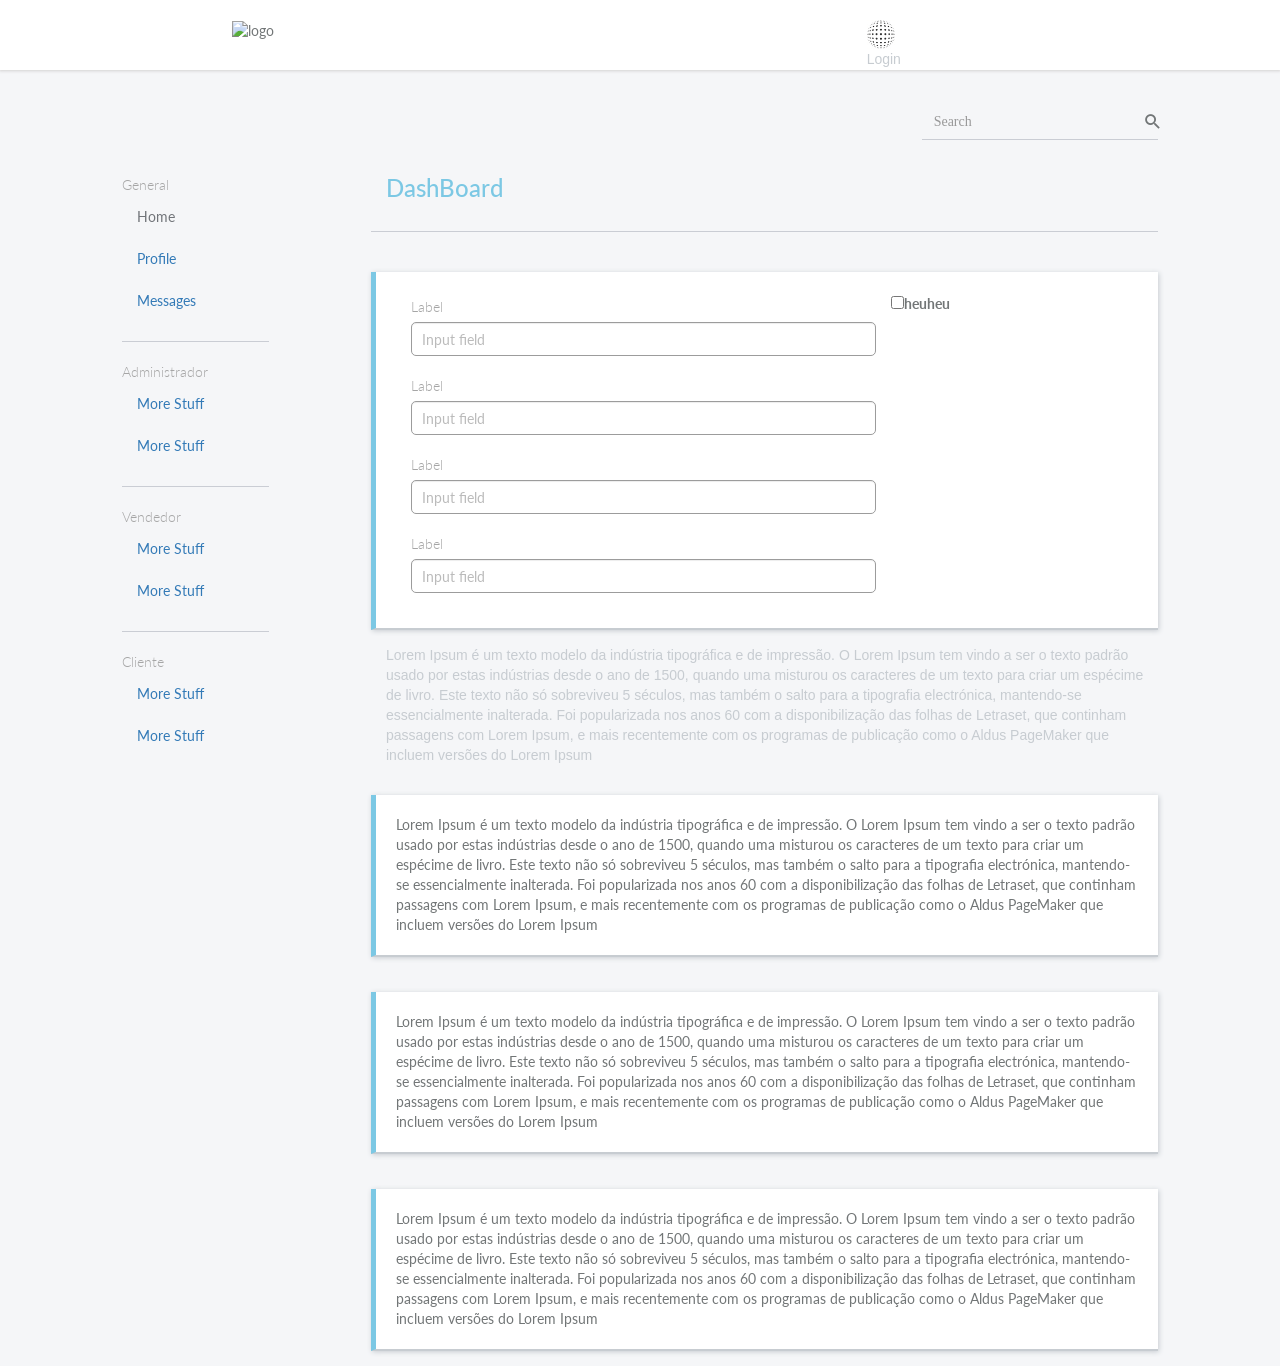
==== commit 53555d9d: "add more css" ====
--- a/index.html
+++ b/index.html
@@ -8,6 +8,10 @@
     <link rel="stylesheet" href="https://maxcdn.bootstrapcdn.com/bootstrap/3.3.1/css/bootstrap.min.css">
     <link rel="stylesheet" href="https://maxcdn.bootstrapcdn.com/bootstrap/3.3.1/css/bootstrap-theme.min.css">
     <link rel="stylesheet" href="http://code.jquery.com/ui/1.11.2/themes/excite-bike/jquery-ui.css">
+
+    <link href='http://fonts.googleapis.com/css?family=Lato:100,300,400,700,900,100italic,300italic,400italic,700italic,900italic' rel='stylesheet' type='text/css'>
+
+    <link rel="stylesheet" href="public/css/icons.css">
     <link rel="stylesheet" href="public/css/basic.css">
     <link rel="stylesheet" href="public/css/main.css">
 
@@ -33,22 +37,37 @@
     <div class="col-sm-offset-1 col-sm-10 body2">
         <!--BARRA DE PESQUISA-->
         <div class="row search">
-            <div class="col-sm-3 col-sm-offset-9 alinhar">
-                <input type="text" name="search" placeholder="Global search" />
-                <button type="submit" name="pesquisa"><span class="glyph icon-search"></span>
-                </button>
+            <div class="form-group col-sm-3 col-sm-offset-9 alinhar">
+                <div class="icon-addon addon-md">
+                    <input type="text" placeholder="Search" class="form-control" id="search" name="search">
+                    <label for="search" class="icon-icomoon icon-search" rel="tooltip" title="email"></label>
+                </div>
             </div>
         </div>
         <div class="row">
             <div class="col-sm-2">
                 <ul class="nav nav-pills nav-stacked">
-                    <li role="presentation" class="active"><a href="#home" data-toggle="tab" onClick()>Home</a>
+                	<li><span class="title-topic">General</span></li>
+                    <li role="presentation" class="active"><a href="#home" data-toggle="tab" >Home</a>
                     </li>
                     <li role="presentation"><a href="#profile" data-toggle="tab">Profile</a>
                     </li>
                     <li role="presentation"><a href="#mensagens" data-toggle="tab">Messages</a>
                     </li>
                     <hr>
+                	<li><span class="title-topic">Administrador</span></li>
+                    <li role="presentation"><a href="#morestuff" data-toggle="tab">More Stuff</a>
+                    </li>
+                    <li role="presentation"><a href="#bla2" data-toggle="tab">More Stuff</a>
+                    </li>
+                    <hr>
+                	<li><span class="title-topic">Vendedor</span></li>
+                    <li role="presentation"><a href="#morestuff" data-toggle="tab">More Stuff</a>
+                    </li>
+                    <li role="presentation"><a href="#bla2" data-toggle="tab">More Stuff</a>
+                    </li>
+                    <hr>
+                	<li><span class="title-topic">Cliente</span></li>
                     <li role="presentation"><a href="#morestuff" data-toggle="tab">More Stuff</a>
                     </li>
                     <li role="presentation"><a href="#bla2" data-toggle="tab">More Stuff</a>
@@ -74,16 +93,32 @@
                                 </div>
                             </div>
                             <div class="row">
-                                <div class="col-sm-12">
+                                <div class="col-sm-12 coluna">
                                     <form class="form">
                                         <!--ALTERAR AQUI CASO QUEIRA O FORM COM OUTRA COR-->
-                                        <input type="text" placeholder="teste" class="xs" />
-                                        <input type="text" placeholder="teste" class="sm" />
-                                        <input type="text" placeholder="teste" class="md" />
-                                        <input type="text" placeholder="teste" class="lg" />
+                                    	<div class="form-group col-xs-12 col-md-8">
+                                    		<label for="" class="title-topic">label</label>
+                                    		<input type="text" class="form-control xs" id="" placeholder="Input field">
+                                    	</div>
+                                    	<div class="form-group col-xs-12 col-md-8">
+                                    		<label for="" class="title-topic">label</label>
+                                    		<input type="text" class="form-control sm" id="" placeholder="Input field">
+                                    	</div>
+                                    	<div class="form-group col-xs-12 col-md-8">
+                                    		<label for="" class="title-topic">label</label>
+                                    		<input type="text" class="form-control md" id="" placeholder="Input field">
+                                    	</div>
+                                    	<div class="form-group col-xs-12 col-md-8">
+                                    		<label for="" class="title-topic">label</label>
+                                    		<input type="text" class="form-control lg" id="" placeholder="Input field">
+                                    	</div>
                                         <label class="RadioBox RadioBoxLabel">
                                             <input type="checkbox" placeholder="teste" />heuheu</label>
                                     </form>
+                                </div>
+                            </div>
+                            <div class="row">
+                                <div class="col-sm-12">
                                     <p class="texto"> Lorem Ipsum é um texto modelo da indústria tipográfica e de impressão. O Lorem Ipsum tem vindo a ser o texto padrão usado por estas indústrias desde o ano de 1500, quando uma misturou os caracteres de um texto para criar um espécime de livro. Este texto não só sobreviveu 5 séculos, mas também o salto para a tipografia electrónica, mantendo-se essencialmente inalterada. Foi popularizada nos anos 60 com a disponibilização das folhas de Letraset, que continham passagens com Lorem Ipsum, e mais recentemente com os programas de publicação como o Aldus PageMaker que incluem versões do Lorem Ipsum</p>
                                 </div>
                             </div>
--- a/public/css/icons.css
+++ b/public/css/icons.css
@@ -0,0 +1,438 @@
+@font-face {
+	font-family: 'icomoon';
+	src:url('../fonts/icomoon.eot?s7zquz');
+	src:url('../fonts/icomoon.eot?#iefixs7zquz') format('embedded-opentype'),
+		url('../fonts/icomoon.woff?s7zquz') format('woff'),
+		url('../fonts/icomoon.ttf?s7zquz') format('truetype'),
+		url('../fonts/icomoon.svg?s7zquz#icomoon') format('svg');
+	font-weight: normal;
+	font-style: normal;
+}
+
+[class^="icon-"], [class*=" icon-"] {
+	font-family: 'icomoon';
+	speak: none;
+	font-style: normal;
+	font-weight: normal;
+	font-variant: normal;
+	text-transform: none;
+	line-height: 1;
+	font-size: 20px;
+
+	/* Better Font Rendering =========== */
+	-webkit-font-smoothing: antialiased;
+	-moz-osx-font-smoothing: grayscale;
+}
+
+.icon-account-child:before {
+	content: "\e600";
+}
+
+.icon-account-circle:before {
+	content: "\e601";
+}
+
+.icon-assessment:before {
+	content: "\e603";
+}
+
+.icon-assignment:before {
+	content: "\e604";
+}
+
+.icon-assignment-ind:before {
+	content: "\e605";
+}
+
+.icon-assignment-late:before {
+	content: "\e606";
+}
+
+.icon-assignment-turned-in:before {
+	content: "\e607";
+}
+
+.icon-credit-card:before {
+	content: "\e608";
+}
+
+.icon-delete:before {
+	content: "\e609";
+}
+
+.icon-description:before {
+	content: "\e60a";
+}
+
+.icon-done:before {
+	content: "\e60b";
+}
+
+.icon-event:before {
+	content: "\e60c";
+}
+
+.icon-favorite:before {
+	content: "\e60d";
+}
+
+.icon-favorite-outline:before {
+	content: "\e60e";
+}
+
+.icon-get-app:before {
+	content: "\e60f";
+}
+
+.icon-info:before {
+	content: "\e610";
+}
+
+.icon-info-outline:before {
+	content: "\e611";
+}
+
+.icon-launch:before {
+	content: "\e612";
+}
+
+.icon-lock:before {
+	content: "\e613";
+}
+
+.icon-lock-open:before {
+	content: "\e614";
+}
+
+.icon-lock-outline:before {
+	content: "\e615";
+}
+
+.icon-payment:before {
+	content: "\e616";
+}
+
+.icon-question-answer:before {
+	content: "\e617";
+}
+
+.icon-restore:before {
+	content: "\e618";
+}
+
+.icon-room:before {
+	content: "\e619";
+}
+
+.icon-schedule:before {
+	content: "\e61a";
+}
+
+.icon-search:before {
+	content: "\e61b";
+}
+
+.icon-settings-power:before {
+	content: "\e61c";
+}
+
+.icon-shopping-cart:before {
+	content: "\e61d";
+}
+
+.icon-forum:before {
+	content: "\e61f";
+}
+
+.icon-messenger:before {
+	content: "\e620";
+}
+
+.icon-phone:before {
+	content: "\e621";
+}
+
+.icon-textsms:before {
+	content: "\e622";
+}
+
+.icon-add-circle:before {
+	content: "\e623";
+}
+
+.icon-add-circle-outline:before {
+	content: "\e624";
+}
+
+.icon-create:before {
+	content: "\e625";
+}
+
+.icon-drafts:before {
+	content: "\e626";
+}
+
+.icon-flag:before {
+	content: "\e627";
+}
+
+.icon-link:before {
+	content: "\e628";
+}
+
+.icon-mail:before {
+	content: "\e629";
+}
+
+.icon-send:before {
+	content: "\e62a";
+}
+
+.icon-gps-fixed:before {
+	content: "\e62b";
+}
+
+.icon-filter-1:before {
+	content: "\e62c";
+}
+
+.icon-filter-2:before {
+	content: "\e62d";
+}
+
+.icon-filter-3:before {
+	content: "\e62e";
+}
+
+.icon-filter-4:before {
+	content: "\e62f";
+}
+
+.icon-filter-5:before {
+	content: "\e630";
+}
+
+.icon-filter-6:before {
+	content: "\e631";
+}
+
+.icon-filter-7:before {
+	content: "\e632";
+}
+
+.icon-filter-8:before {
+	content: "\e633";
+}
+
+.icon-filter-9:before {
+	content: "\e634";
+}
+
+.icon-filter-9-plus:before {
+	content: "\e635";
+}
+
+.icon-filter:before {
+	content: "\e636";
+}
+
+.icon-movie-creation:before {
+	content: "\e637";
+}
+
+.icon-photo:before {
+	content: "\e638";
+}
+
+.icon-local-airport:before {
+	content: "\e639";
+}
+
+.icon-local-cafe:before {
+	content: "\e63a";
+}
+
+.icon-local-grocery-store:before {
+	content: "\e63b";
+}
+
+.icon-local-offer:before {
+	content: "\e63c";
+}
+
+.icon-local-parking:before {
+	content: "\e63d";
+}
+
+.icon-local-phone:before {
+	content: "\e63e";
+}
+
+.icon-local-print-shop:before {
+	content: "\e63f";
+}
+
+.icon-local-shipping:before {
+	content: "\e640";
+}
+
+.icon-apps:before {
+	content: "\e641";
+}
+
+.icon-arrow-back:before {
+	content: "\e642";
+}
+
+.icon-arrow-drop-down:before {
+	content: "\e643";
+}
+
+.icon-arrow-drop-down-circle:before {
+	content: "\e644";
+}
+
+.icon-arrow-drop-up:before {
+	content: "\e645";
+}
+
+.icon-arrow-forward:before {
+	content: "\e646";
+}
+
+.icon-cancel:before {
+	content: "\e647";
+}
+
+.icon-check:before {
+	content: "\e648";
+}
+
+.icon-chevron-left:before {
+	content: "\e649";
+}
+
+.icon-chevron-right:before {
+	content: "\e64a";
+}
+
+.icon-close:before {
+	content: "\e64b";
+}
+
+.icon-expand-less:before {
+	content: "\e64c";
+}
+
+.icon-expand-more:before {
+	content: "\e64d";
+}
+
+.icon-menu:before {
+	content: "\e64e";
+}
+
+.icon-more-vert:before {
+	content: "\e64f";
+}
+
+.icon-phone-forwarded:before {
+	content: "\e650";
+}
+
+.icon-phone-in-talk:before {
+	content: "\e651";
+}
+
+.icon-phone-locked:before {
+	content: "\e652";
+}
+
+.icon-phone-missed:before {
+	content: "\e653";
+}
+
+.icon-phone-paused:before {
+	content: "\e654";
+}
+
+.icon-sms-failed:before {
+	content: "\e655";
+}
+
+.icon-notifications:before {
+	content: "\e656";
+}
+
+.icon-notifications-none:before {
+	content: "\e657";
+}
+
+.icon-notifications-off:before {
+	content: "\e658";
+}
+
+.icon-notifications-on:before {
+	content: "\e659";
+}
+
+.icon-notifications-paused:before {
+	content: "\e65a";
+}
+
+.icon-person:before {
+	content: "\e65b";
+}
+
+.icon-person-add:before {
+	content: "\e65c";
+}
+
+.icon-person-outline:before {
+	content: "\e65d";
+}
+
+.icon-plus-one:before {
+	content: "\e65e";
+}
+
+.icon-poll:before {
+	content: "\e65f";
+}
+
+.icon-publ:before {
+	content: "\e660";
+}
+
+.icon-share:before {
+	content: "\e661";
+}
+
+.icon-check-box:before {
+	content: "\e662";
+}
+
+.icon-check-box-outline-blank:before {
+	content: "\e663";
+}
+
+.icon-radio-button-off:before {
+	content: "\e664";
+}
+
+.icon-radio-button-on:before {
+	content: "\e665";
+}
+
+.icon-star:before {
+	content: "\e666";
+}
+
+.icon-star-half:before {
+	content: "\e667";
+}
+
+.icon-star-outline:before {
+	content: "\e668";
+}
+
--- a/public/css/basic.css
+++ b/public/css/basic.css
@@ -1,4 +1,55 @@
-/*SCROLL BAR*/
+/***********************************************
+ * colors
+ ***********************************************
+ * 
+ * color of the logotipo 	-> #8D0130 (red)
+ *
+ * text   color (dark gray) -> #727677;
+ * normal color (gray) 		-> #9C9C9C;
+ * hover  color (gray) 		-> #60C0E1 (active blue) / #9C9C9C (normal gray) / #AFDFF0 (light blue)
+ * active color (dark gray) -> #60C0E1;
+ * 
+ ***********************************************
+ * text size
+ ***********************************************
+ * 
+ * title 		black	(32pt) 	-> 42px/2.55em
+ * subTitle 	bold 	(28pt) 	-> 37px/2.3em
+ * body text	regular (18pt) 	-> 24px/1.5em
+ * 
+ ***********************************************
+*/
+
+/*****************************************************************
+ *****************************************************************
+ **																**
+ **							Basic Info							**
+ **																**
+ *****************************************************************
+ ****************************************************************/
+*{
+	font-family: 'lato', sans-serif;
+	color: #727677;
+}
+body{
+	background-color: #F5F6F8;
+}
+header{
+	height: 70px;
+	margin-bottom: 20px;
+}
+hr{
+	border-color:#CACDD4;
+}
+
+/*****************************************************************
+ *****************************************************************
+ **																**
+ **							SCROLL BAR							**
+ **																**
+ *****************************************************************
+ ****************************************************************/
+
 ::-webkit-scrollbar {  
     width: 12px;  
 }  
@@ -11,38 +62,77 @@
 }  
 ::-webkit-scrollbar-thumb:hover {  
     background-color: #aaa;  
-} 
-/*INPUTS*/
-/*CLASS PARA BOTOES DE PESQUISA*/
+}
+
+/*****************************************************************
+ *****************************************************************
+ **																**
+ **							Formularios							**
+ **																**
+ *****************************************************************
+ ****************************************************************/
+
+
+
+/*************************************************
+ **												**
+ **					Search input				**
+ **												**
+ *************************************************/
+
 .search input[type=text]{
-	padding-left: 5px;
-    background-position: 95% 10px;
-    background-repeat: no-repeat;
 	width:100%; 
 	border:0;
 	border-bottom:1px solid #CACDD4; 
 	outline: 0;
-	border:1; 
 	margin:0; 
 	height:40px; 
 	line-height:30px;
 	background-color: #F5F6F8;
+	box-shadow: none;
+	border-radius: 0;
+    padding-right: 30px;
+}
+
+.search input[type=text]:hover, .search input[type=text]:active, .search input[type=text]:focus{
+	border-bottom: 1px solid #60C0E1;
+	color: #60C0E1;
+	-webkit-box-shadow: none;
+			box-shadow: none; 
 }
 .search{
 	padding:10px 0 20px 0;
 }
-.alinhar{  /*METER CLASSE NAS DIVS ANTES DA INPUT*/
-	display:relative;
-	display: inline-block;
+
+.icon-addon:after {
+    clear: both;
 }
-.alinhar > button{ /*BOTAO DE PESQUISAR DENTRO DA INPUT*/
-	position:absolute;
-	margin-top: 10px;
-	margin-left: -20px;
-	background-color: transparent;
-	border:none;
+
+.icon-addon.addon-md .icon-icomoon{
+    position: absolute;
+    z-index: 2;
+    right: 10px;
+    width: 20px;
+    margin-left: -2.5px;
+    text-align: center;
+    padding: 10px 0;
+    top: 1px
 }
-/*FORMULARIO*/
+
+/*****************************************************************
+ **																**
+ **						Formulario input						**
+ **																**
+ ****************************************************************/
+ 									/* LABEL */
+.title-topic{ 
+	font-size: 14px;
+	color: #A6A6A6;
+	margin: 5px 0;
+	text-transform: capitalize;
+	font-weight: 300;
+}
+									/* INPUT */
 .form input{
 	background-color: transparent;
 	border-radius: 5px;
@@ -50,30 +140,55 @@
 	border: none;
 	padding-right: 20px;
 	outline: none;
-	box-shadow: inset 1px 1px 2px #60C0E1, 1px 1px 2px #60C0E1;
+	border: 1px solid #9C9C9C;
+	color: #9C9C9C;
+	transition: all 0.4s;
 }
+
+.form input::-webkit-input-placeholder { /* WebKit browsers */
+    color:    #BBB;
+}
+.form input:-moz-placeholder { /* Mozilla Firefox 4 to 18 */
+   color:    #BBB;
+   opacity:  1;
+}
+.form input::-moz-placeholder { /* Mozilla Firefox 19+ */
+   color:    #BBB;
+   opacity:  1;
+}
+.form input:-ms-input-placeholder { /* Internet Explorer 10+ */
+   color:    #BBB;
+}
+.form input:hover,.form input:active, .form input:focus{
+	border: 1px solid #60C0E1;
+	color: #60C0E1;
+	-webkit-box-shadow: none;
+			box-shadow: none; 
+}
+									/* COLOR FORMS */
+										/* GREEN */
 .form.red input{
 	box-shadow: inset 1px 1px 2px #C00303, 1px 1px 2px #C00303;
 }
+										/* RED */
 .form.green input{
 	box-shadow: inset 1px 1px 2px #43B515, 1px 1px 2px #43B515;
 }
-.form input[type=text]{
-	height:35px;
-	width:200px;
-	margin: 0 0 10px 10px;
-	font-family: "Trebuchet MS", Helvetica, sans-serif;
-	color: #39A6CB;
-}
-.form > input.xs{
-	width:100px;
-}
-.form > input.sm{
-	width:200px;
-}
-.form > input.md{
-	width:300px;
-}
-.form > input.lg{
-	width:500px;
+
+
+/*****************************************************************
+ *****************************************************************
+ **																**
+ **							 Panels								**
+ **																**
+ *****************************************************************
+ ****************************************************************/
+
+.coluna{
+	margin: 20px 0 15px 0; 
+	box-shadow: 1px 1px 5px #C7CCD1;
+	border-left: 5px solid #7CC8E4;
+	border-bottom : 2px solid #C7CCD1;
+	background: #fff;
+	padding: 20px;
 }
--- a/public/css/main.css
+++ b/public/css/main.css
@@ -1,10 +1,11 @@
-body{
-	background-color: #F5F6F8;
-}
-header{
-	height: 70px;
-	margin-bottom: 20px;
-}
+
+/*****************************************************************
+ *****************************************************************
+ **																**
+ **							 Header 							**
+ **																**
+ *****************************************************************
+ ****************************************************************/
 .header{
 	width: 100%;
 	padding: 20px;
@@ -20,26 +21,7 @@
 	padding:0;
 	display:inline-block; 
 }
-.search input[type=text]{
-	background-image: url("img/lupa.png");
-    background-position: 95% 10px;
-    background-repeat: no-repeat;
-	width:100%; 
-	border:0;
-	border-bottom:1px solid #CACDD4; 
-	outline: 0;
-	border:1; 
-	margin:0; 
-	height:40px; 
-	line-height:30px;
-	background-color: #F5F6F8;
-}
-.search{
-	padding:10px 0 20px 0;
-}
-hr{
-	border-color:#CACDD4;
-}
+
 .nav-pills > li.active > a,
 .nav-pills > li.active > a:hover,
 .nav-pills > li.active > a:focus {
@@ -62,31 +44,9 @@
 	font-family: Arial, Helvetica, sans-serif;
 	color:#C7CCD1;
 }
-.coluna{
-	margin: 10px 0 10px 0; 
-	box-shadow: 1px 1px 5px #C7CCD1;
-	border-left: 5px solid #7CC8E4;
-	border-bottom : 2px solid #C7CCD1;
-	background: #fff;
-	padding: 20px;
-}
 .header > .logo img{
 	width:80px;
 }
 .header > .login img{
 	width:auto;
-}
-/*SCROLL BAR*/
-::-webkit-scrollbar {  
-    width: 12px;  
-}  
-::-webkit-scrollbar-track {  
-    background-color: #eaeaea;  
-    border-left: 1px solid #ccc;  
-}  
-::-webkit-scrollbar-thumb {  
-    background-color: #ccc;  
-}  
-::-webkit-scrollbar-thumb:hover {  
-    background-color: #aaa;  
-} +}
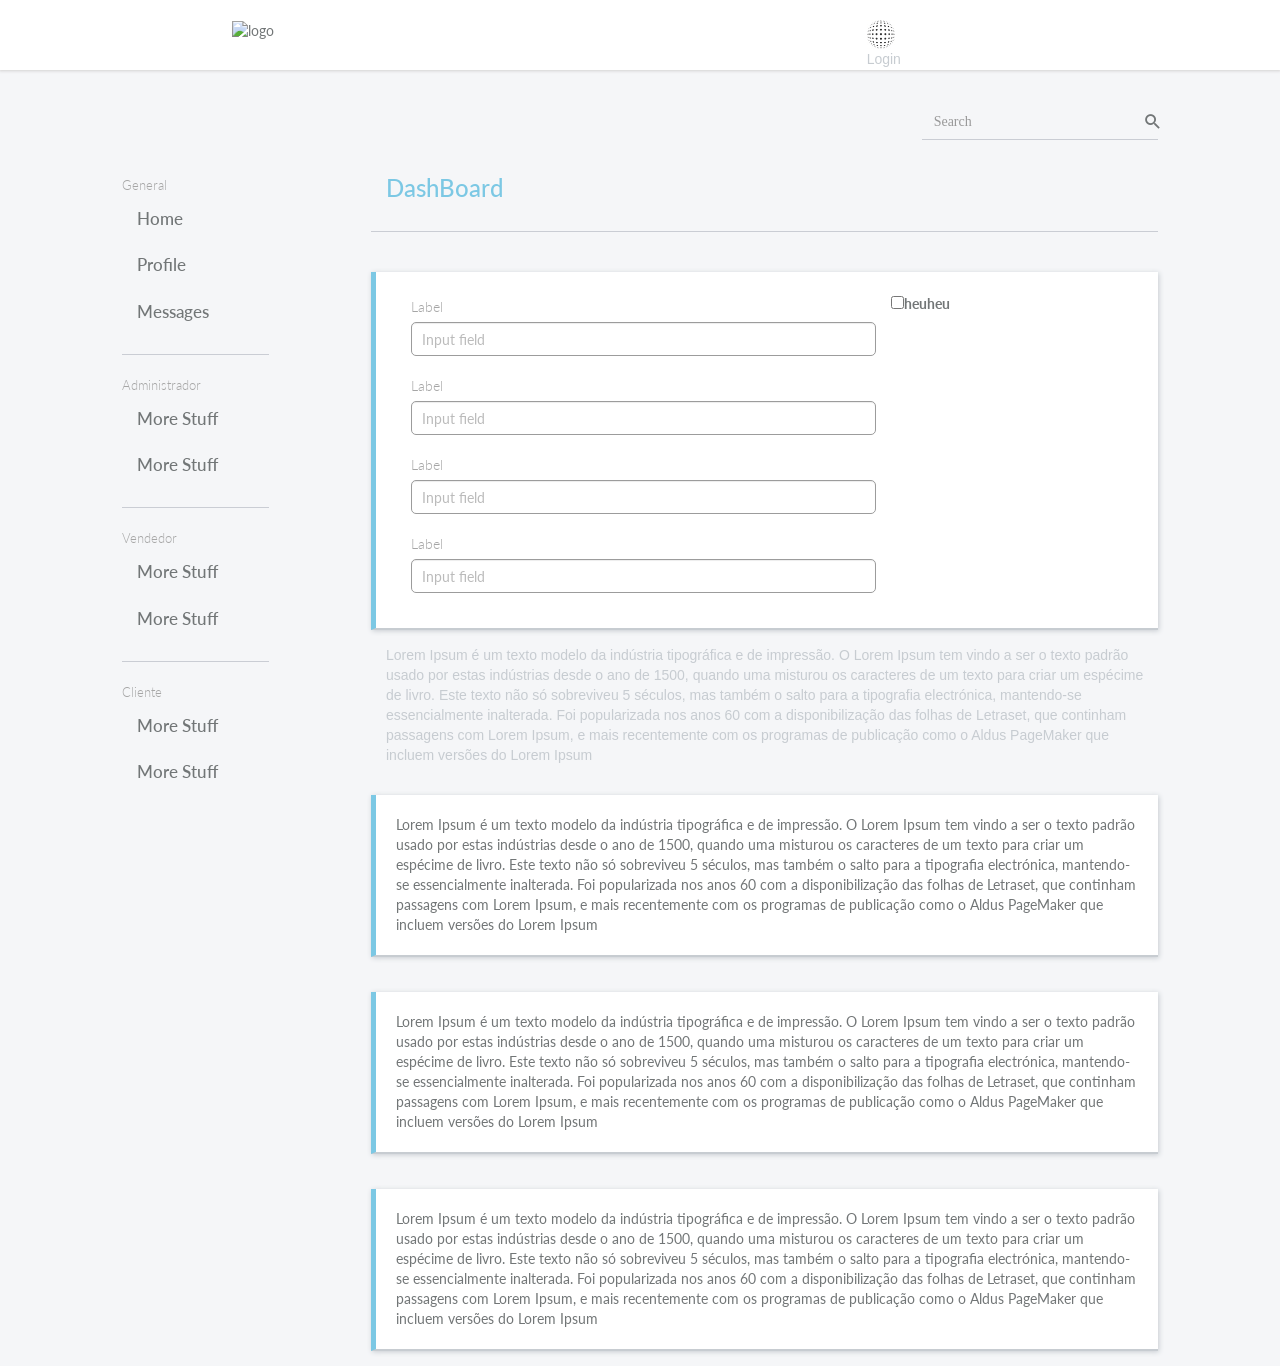
==== commit 52cee293: "add the active class to sidebar menu" ====
--- a/index.html
+++ b/index.html
@@ -46,31 +46,31 @@
         </div>
         <div class="row">
             <div class="col-sm-2">
-                <ul class="nav nav-pills nav-stacked">
-                	<li><span class="title-topic">General</span></li>
-                    <li role="presentation" class="active"><a href="#home" data-toggle="tab" >Home</a>
-                    </li>
-                    <li role="presentation"><a href="#profile" data-toggle="tab">Profile</a>
-                    </li>
-                    <li role="presentation"><a href="#mensagens" data-toggle="tab">Messages</a>
+                <ul class="nav nav-pills nav-stacked sidebar-menu">
+                	<li><span class="menu-topic">General</span></li>
+                    <li class="item-menu" role="presentation" class="active"><a href="#home" data-toggle="tab" >Home</a>
+                    </li>
+                    <li class="item-menu" role="presentation"><a href="#profile" data-toggle="tab">Profile</a>
+                    </li>
+                    <li class="item-menu" role="presentation"><a href="#mensagens" data-toggle="tab">Messages</a>
                     </li>
                     <hr>
-                	<li><span class="title-topic">Administrador</span></li>
-                    <li role="presentation"><a href="#morestuff" data-toggle="tab">More Stuff</a>
-                    </li>
-                    <li role="presentation"><a href="#bla2" data-toggle="tab">More Stuff</a>
+                	<li><span class="menu-topic">Administrador</span></li>
+                    <li class="item-menu" role="presentation"><a href="#morestuff" data-toggle="tab">More Stuff</a>
+                    </li>
+                    <li class="item-menu" role="presentation"><a href="#bla2" data-toggle="tab">More Stuff</a>
                     </li>
                     <hr>
-                	<li><span class="title-topic">Vendedor</span></li>
-                    <li role="presentation"><a href="#morestuff" data-toggle="tab">More Stuff</a>
-                    </li>
-                    <li role="presentation"><a href="#bla2" data-toggle="tab">More Stuff</a>
+                	<li><span class="menu-topic">Vendedor</span></li>
+                    <li class="item-menu" role="presentation"><a href="#morestuff" data-toggle="tab">More Stuff</a>
+                    </li>
+                    <li class="item-menu" role="presentation"><a href="#bla2" data-toggle="tab">More Stuff</a>
                     </li>
                     <hr>
-                	<li><span class="title-topic">Cliente</span></li>
-                    <li role="presentation"><a href="#morestuff" data-toggle="tab">More Stuff</a>
-                    </li>
-                    <li role="presentation"><a href="#bla2" data-toggle="tab">More Stuff</a>
+                	<li><span class="menu-topic">Cliente</span></li>
+                    <li class="item-menu" role="presentation"><a href="#morestuff" data-toggle="tab">More Stuff</a>
+                    </li>
+                    <li class="item-menu" role="presentation"><a href="#bla2" data-toggle="tab">More Stuff</a>
                     </li>
                 </ul>
             </div>
--- a/public/css/basic.css
+++ b/public/css/basic.css
@@ -7,7 +7,7 @@
  * text   color (dark gray) -> #727677;
  * normal color (gray) 		-> #9C9C9C;
  * hover  color (gray) 		-> #60C0E1 (active blue) / #9C9C9C (normal gray) / #AFDFF0 (light blue)
- * active color (dark gray) -> #60C0E1;
+ * active color (blue) 		-> #60C0E1;
  * 
  ***********************************************
  * text size
--- a/public/css/main.css
+++ b/public/css/main.css
@@ -49,4 +49,36 @@
 }
 .header > .login img{
 	width:auto;
+}
+
+
+/*****************************************************************
+ *****************************************************************
+ **																**
+ **						Sidebar Menu 							**
+ **																**
+ *****************************************************************
+ ****************************************************************/
+.menu-topic{ 
+	font-size: 13px;
+	color: #A6A6A6;
+	margin: 5px 0;
+	text-transform: capitalize;
+	font-weight: 300;
+}
+.sidebar-menu a{
+	color: #727677;
+	font-weight: 500;
+	font-size: 17px;
+}
+
+.sidebar-menu li.item-menu.active:before{
+	border-radius: 50%;
+	width: 8px;
+	height: 8px;
+	background: #60C0E1;
+	content: "";
+    display: block;
+    position: absolute;
+    top: 38%;
 }
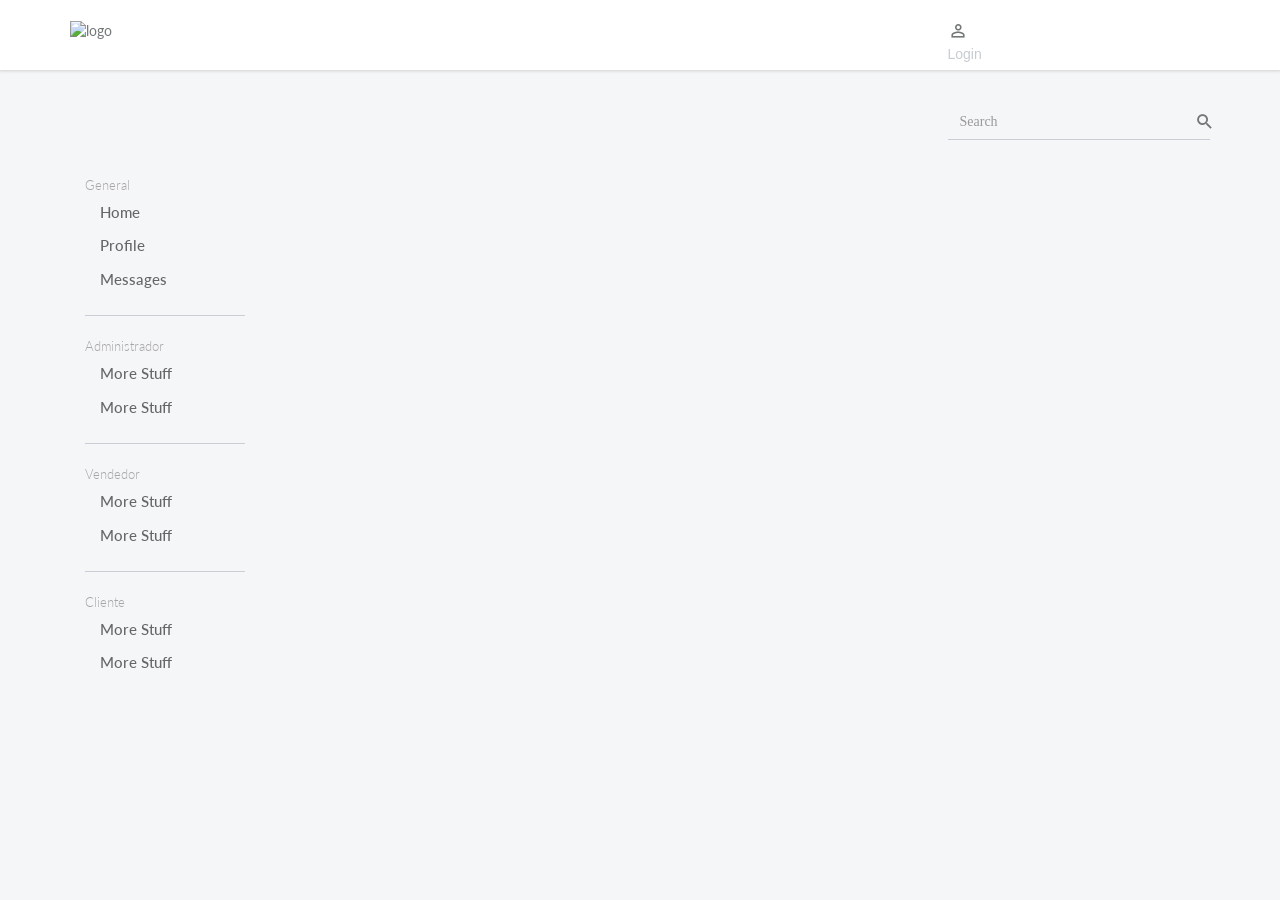
==== commit d713e1cd: "add alot of things ->fixed sidebar ->new template structure ->dinamic load content" ====
--- a/index.html
+++ b/index.html
@@ -14,27 +14,26 @@
     <link rel="stylesheet" href="public/css/icons.css">
     <link rel="stylesheet" href="public/css/basic.css">
     <link rel="stylesheet" href="public/css/main.css">
-
 </head>
-
 <body>
-
     <header>
         <div class="header">
-            <div class="row">
-                <div class="col-sm-2 col-sm-offset-2">
-                    <div class="logo"><img src="" alt="logo" />
+            <div class="container">
+                <div class="row">
+                    <div class="col-sm-2">
+                        <div class="logo"><img src="" alt="logo" />
+                        </div>
                     </div>
-                </div>
-                <div class="col-sm-3 col-sm-offset-4">
-                    <div class="login">
-                        <a href="#" class="texto"><img title="login" src="img/login.jpg" width="10%" alt="login" />
-                    </div>Login</a>
+                    <div class="col-sm-3 pull-right">
+                        <div class="login">
+                            <a href="#" class="texto"><span class="icon-icomoon icon-person-outline"></span>
+                        </div>Login</a>
+                    </div>
                 </div>
             </div>
         </div>
     </header>
-    <div class="col-sm-offset-1 col-sm-10 body2">
+    <section class="container">
         <!--BARRA DE PESQUISA-->
         <div class="row search">
             <div class="form-group col-sm-3 col-sm-offset-9 alinhar">
@@ -44,171 +43,91 @@
                 </div>
             </div>
         </div>
-        <div class="row">
-            <div class="col-sm-2">
-                <ul class="nav nav-pills nav-stacked sidebar-menu">
-                	<li><span class="menu-topic">General</span></li>
-                    <li class="item-menu" role="presentation" class="active"><a href="#home" data-toggle="tab" >Home</a>
-                    </li>
-                    <li class="item-menu" role="presentation"><a href="#profile" data-toggle="tab">Profile</a>
-                    </li>
-                    <li class="item-menu" role="presentation"><a href="#mensagens" data-toggle="tab">Messages</a>
-                    </li>
-                    <hr>
-                	<li><span class="menu-topic">Administrador</span></li>
-                    <li class="item-menu" role="presentation"><a href="#morestuff" data-toggle="tab">More Stuff</a>
-                    </li>
-                    <li class="item-menu" role="presentation"><a href="#bla2" data-toggle="tab">More Stuff</a>
-                    </li>
-                    <hr>
-                	<li><span class="menu-topic">Vendedor</span></li>
-                    <li class="item-menu" role="presentation"><a href="#morestuff" data-toggle="tab">More Stuff</a>
-                    </li>
-                    <li class="item-menu" role="presentation"><a href="#bla2" data-toggle="tab">More Stuff</a>
-                    </li>
-                    <hr>
-                	<li><span class="menu-topic">Cliente</span></li>
-                    <li class="item-menu" role="presentation"><a href="#morestuff" data-toggle="tab">More Stuff</a>
-                    </li>
-                    <li class="item-menu" role="presentation"><a href="#bla2" data-toggle="tab">More Stuff</a>
-                    </li>
-                </ul>
-            </div>
-            <div class=" col-sm-10">
-                <div class="tab-content border">
-                    <!--CONTEUDO -->
-                    <!-- 1º TAB-->
-                    <div class="tab-pane fade in active" id="home">
-                        <div class="col-sm-11 col-sm-offset-1">
-                            <!-- UMA TAB-->
-                            <div class="row">
-                                <div class="col-sm-12 header2">
-                                    <h3>DashBoard</h3>
+        <div class="col-sm-2">
+            <ul class="nav nav-pills nav-stacked sidebar-menu" data-spy="affix" data-offset-top="90">
+                <li>
+                    <span class="menu-topic">General</span>
+                </li>
+                <li class="item-menu" role="presentation" class="active">
+                    <a href="#home" data-toggle="tab" data-url="dashboard.html">Home</a>
+                </li>
+                <li class="item-menu" role="presentation">
+                    <a href="#profile" data-toggle="tab" data-url="user-info.html">Profile</a>
+                </li>
+                <li class="item-menu" role="presentation">
+                    <a href="#mensagens" data-toggle="tab" data-url="messages.html">Messages</a>
+                </li>
 
-                                </div>
+                <hr>
+
+                <li>
+                    <span class="menu-topic">Administrador</span>
+                </li>
+                <li class="item-menu" role="presentation">
+                    <a href="#morestuff" data-toggle="tab">More Stuff</a>
+                </li>
+                <li class="item-menu" role="presentation">
+                    <a href="#bla2" data-toggle="tab">More Stuff</a>
+                </li>
+
+                <hr>
+
+                <li>
+                    <span class="menu-topic">Vendedor</span>
+                </li>
+                <li class="item-menu" role="presentation">
+                    <a href="#morestuff" data-toggle="tab">More Stuff</a>
+                </li>
+                <li class="item-menu" role="presentation">
+                    <a href="#bla2" data-toggle="tab">More Stuff</a>
+                </li>
+
+                <hr>
+
+                <li>
+                    <span class="menu-topic">Cliente</span>
+                </li>
+                <li class="item-menu" role="presentation">
+                    <a href="#morestuff" data-toggle="tab">More Stuff</a>
+                </li>
+                <li class="item-menu" role="presentation">
+                    <a href="#bla2" data-toggle="tab">More Stuff</a>
+                </li>
+            </ul>
+        </div>
+        <div class="col-sm-10">
+            <div class="tab-content border">
+                <!--CONTEUDO -->
+                <!-- 1º TAB-->
+                <div class="tab-pane fade in active" id="home"></div>
+                <!-- 2º TAB-->
+                <div class="tab-pane fade" id="profile"></div>
+                <!-- 3º TAB-->
+                <div class="tab-pane fade" id="mensagens"></div>
+                <!-- 4º TAB-->
+                <div class="tab-pane fade" id="morestuff">
+                    <div class="col-sm-11 col-sm-offset-1">
+                        <!-- UMA TAB-->
+                        <div class="row">
+                            <div class="col-sm-12 header2">
+                                <h3>STUFF</h3>
                             </div>
-                            <div class="row">
-                                <div class="col-sm-13">
-                                    <hr>
-                                </div>
-                            </div>
-                            <div class="row">
-                                <div class="col-sm-12 coluna">
-                                    <form class="form">
-                                        <!--ALTERAR AQUI CASO QUEIRA O FORM COM OUTRA COR-->
-                                    	<div class="form-group col-xs-12 col-md-8">
-                                    		<label for="" class="title-topic">label</label>
-                                    		<input type="text" class="form-control xs" id="" placeholder="Input field">
-                                    	</div>
-                                    	<div class="form-group col-xs-12 col-md-8">
-                                    		<label for="" class="title-topic">label</label>
-                                    		<input type="text" class="form-control sm" id="" placeholder="Input field">
-                                    	</div>
-                                    	<div class="form-group col-xs-12 col-md-8">
-                                    		<label for="" class="title-topic">label</label>
-                                    		<input type="text" class="form-control md" id="" placeholder="Input field">
-                                    	</div>
-                                    	<div class="form-group col-xs-12 col-md-8">
-                                    		<label for="" class="title-topic">label</label>
-                                    		<input type="text" class="form-control lg" id="" placeholder="Input field">
-                                    	</div>
-                                        <label class="RadioBox RadioBoxLabel">
-                                            <input type="checkbox" placeholder="teste" />heuheu</label>
-                                    </form>
-                                </div>
-                            </div>
-                            <div class="row">
-                                <div class="col-sm-12">
-                                    <p class="texto"> Lorem Ipsum é um texto modelo da indústria tipográfica e de impressão. O Lorem Ipsum tem vindo a ser o texto padrão usado por estas indústrias desde o ano de 1500, quando uma misturou os caracteres de um texto para criar um espécime de livro. Este texto não só sobreviveu 5 séculos, mas também o salto para a tipografia electrónica, mantendo-se essencialmente inalterada. Foi popularizada nos anos 60 com a disponibilização das folhas de Letraset, que continham passagens com Lorem Ipsum, e mais recentemente com os programas de publicação como o Aldus PageMaker que incluem versões do Lorem Ipsum</p>
-                                </div>
-                            </div>
-                            <div class="row">
-                                <div class="col-sm-12 coluna">
-                                    Lorem Ipsum é um texto modelo da indústria tipográfica e de impressão. O Lorem Ipsum tem vindo a ser o texto padrão usado por estas indústrias desde o ano de 1500, quando uma misturou os caracteres de um texto para criar um espécime de livro. Este texto não só sobreviveu 5 séculos, mas também o salto para a tipografia electrónica, mantendo-se essencialmente inalterada. Foi popularizada nos anos 60 com a disponibilização das folhas de Letraset, que continham passagens com Lorem Ipsum, e mais recentemente com os programas de publicação como o Aldus PageMaker que incluem versões do Lorem Ipsum
-                                </div>
-                            </div>
-                            <div class="row">
-                                <div class="col-sm-12 coluna">
-                                    Lorem Ipsum é um texto modelo da indústria tipográfica e de impressão. O Lorem Ipsum tem vindo a ser o texto padrão usado por estas indústrias desde o ano de 1500, quando uma misturou os caracteres de um texto para criar um espécime de livro. Este texto não só sobreviveu 5 séculos, mas também o salto para a tipografia electrónica, mantendo-se essencialmente inalterada. Foi popularizada nos anos 60 com a disponibilização das folhas de Letraset, que continham passagens com Lorem Ipsum, e mais recentemente com os programas de publicação como o Aldus PageMaker que incluem versões do Lorem Ipsum
-                                </div>
-                            </div>
-                            <div class="row">
-                                <div class="col-sm-12 coluna">
-                                    Lorem Ipsum é um texto modelo da indústria tipográfica e de impressão. O Lorem Ipsum tem vindo a ser o texto padrão usado por estas indústrias desde o ano de 1500, quando uma misturou os caracteres de um texto para criar um espécime de livro. Este texto não só sobreviveu 5 séculos, mas também o salto para a tipografia electrónica, mantendo-se essencialmente inalterada. Foi popularizada nos anos 60 com a disponibilização das folhas de Letraset, que continham passagens com Lorem Ipsum, e mais recentemente com os programas de publicação como o Aldus PageMaker que incluem versões do Lorem Ipsum
-                                </div>
-                            </div>
+
                         </div>
-                    </div>
-                    <!-- 2º TAB-->
-                    <div class="tab-pane fade" id="profile">
-                        <div class="col-sm-11 col-sm-offset-1">
-                            <div class="row">
-                                <div class="col-sm-12 header2">
-                                    <h3>MAIS UMA HEADER</h3>
-                                </div>
-                            </div>
-                            <div class="row">
-                                <div class="col-sm-13">
-                                    <hr>
-                                </div>
-                            </div>
-                            <div class="row">
-                                <div class="col-sm-12">
-                                    <p class="texto"> Lorem Ipsum é um texto modelo da indústria tipográfica e de impressão. O Lorem Ipsum tem vindo a ser o texto padrão usado por estas indústrias desde o ano de 1500, quando uma misturou os caracteres de um texto para criar um espécime de livro. Este texto não só sobreviveu 5 séculos, mas também o salto para a tipografia electrónica, mantendo-se essencialmente inalterada. Foi popularizada nos anos 60 com a disponibilização das folhas de Letraset, que continham passagens com Lorem Ipsum, e mais recentemente com os programas de publicação como o Aldus PageMaker que incluem versões do Lorem Ipsum</p>
-                                </div>
-                            </div>
-                            <div class="row">
-                                <div class="col-sm-12 coluna">
-                                    Lorem Ipsum é um texto modelo da indústria tipográfica e de impressão. O Lorem Ipsum tem vindo a ser o texto padrão usado por estas indústrias desde o ano de 1500, quando uma misturou os caracteres de um texto para criar um espécime de livro. Este texto não só sobreviveu 5 séculos, mas também o salto para a tipografia electrónica, mantendo-se essencialmente inalterada. Foi popularizada nos anos 60 com a disponibilização das folhas de Letraset, que continham passagens com Lorem Ipsum, e mais recentemente com os programas de publicação como o Aldus PageMaker que incluem versões do Lorem Ipsum
-                                </div>
-                            </div>
-                        </div>
-                    </div>
-                    <!-- 3º TAB-->
-                    <div class="tab-pane fade" id="mensagens">
-                        <div class="col-sm-11 col-sm-offset-1">
-                            <!-- UMA TAB-->
-                            <div class="row">
-                                <div class="col-sm-12 header2">
-                                    <h3>E MAIS OUTRA HEADER</h3>
-                                </div>
-
-                            </div>
-                            <div class="row">
-                                <div class="col-sm-13">
-                                    <hr>
-                                </div>
-                            </div>
-                        </div>
-                    </div>
-                    <!-- 4º TAB-->
-                    <div class="tab-pane fade" id="morestuff">
-                        <div class="col-sm-11 col-sm-offset-1">
-                            <!-- UMA TAB-->
-                            <div class="row">
-                                <div class="col-sm-12 header2">
-                                    <h3>STUFF</h3>
-                                </div>
-
-                            </div>
-                            <div class="row">
-                                <div class="col-sm-13">
-                                    <hr>
-                                </div>
+                        <div class="row">
+                            <div class="col-sm-13">
+                                <hr>
                             </div>
                         </div>
                     </div>
                 </div>
             </div>
         </div>
-        <div class="table-responsive">
-
-        </div>
-    </div>
-
+    </section>
     <!-- Latest compiled and minified JavaScript -->
     <script src="http://code.jquery.com/jquery-1.11.2.min.js"></script>
     <script src="https://maxcdn.bootstrapcdn.com/bootstrap/3.3.2/js/bootstrap.min.js"></script>
+    <script type="text/javascript" src="public/js/main.js"></script>
 </body>
 
 </html>
--- a/public/css/main.css
+++ b/public/css/main.css
@@ -21,7 +21,14 @@
 	padding:0;
 	display:inline-block; 
 }
-
+.nav > li > a {
+	position: relative;
+	display: block;
+	padding: 5px 15px;
+	color: #656767;
+	font-weight: 500;
+	font-size: 15px;
+}
 .nav-pills > li.active > a,
 .nav-pills > li.active > a:hover,
 .nav-pills > li.active > a:focus {
@@ -66,12 +73,9 @@
 	text-transform: capitalize;
 	font-weight: 300;
 }
-.sidebar-menu a{
-	color: #727677;
-	font-weight: 500;
-	font-size: 17px;
+.sidebar-menu.affix{
+	top: 90px;
 }
-
 .sidebar-menu li.item-menu.active:before{
 	border-radius: 50%;
 	width: 8px;
